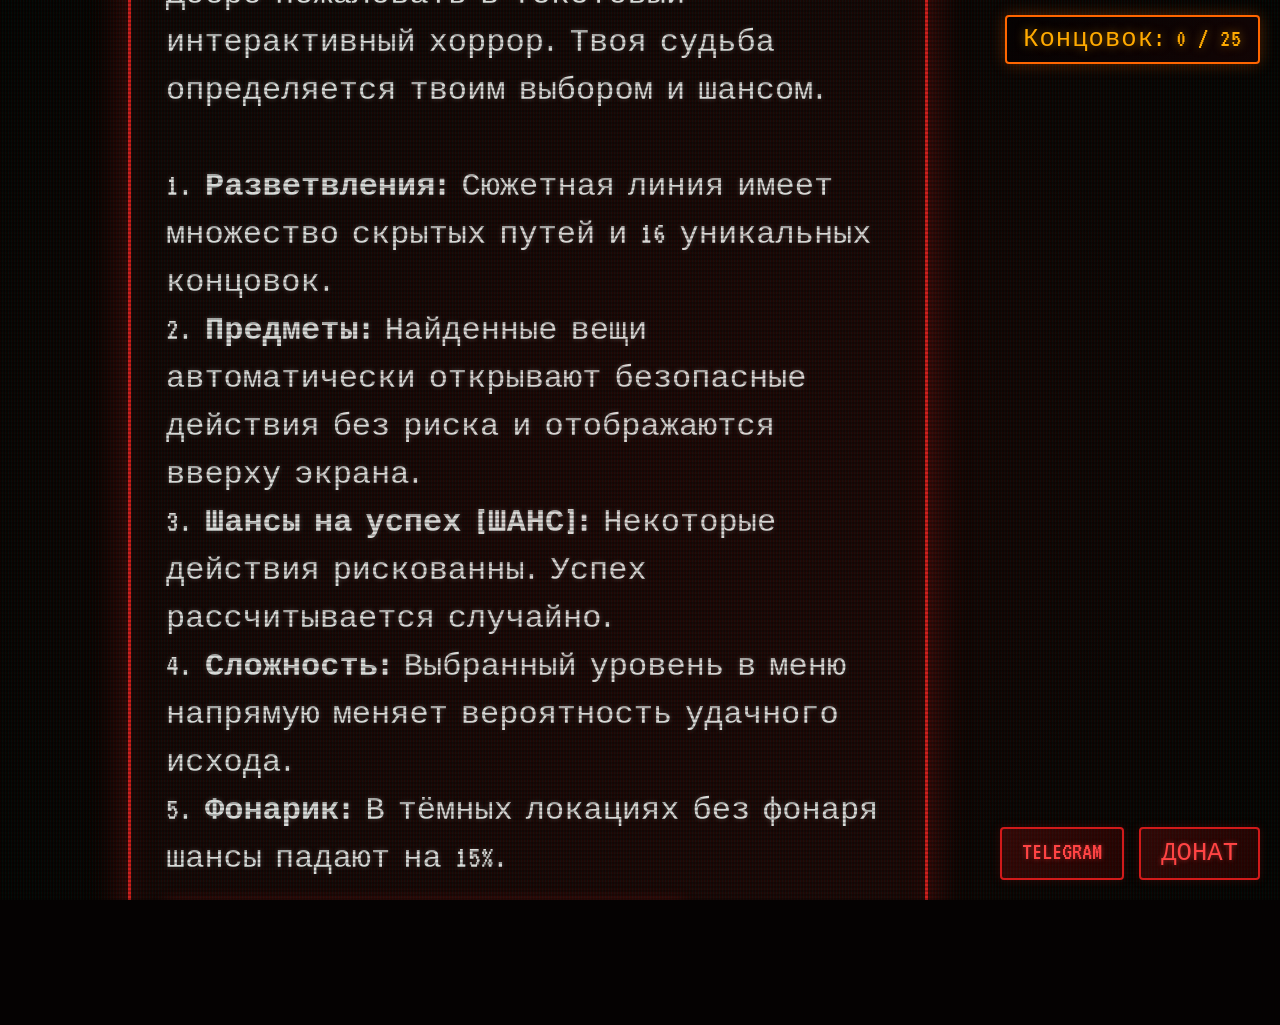
==== game.html @ 7cbb56ad "game v1.1" ====
<!DOCTYPE html>
<html lang="ru">
<head>
    <meta charset="UTF-8">
    <meta name="viewport" content="width=device-width, initial-scale=1.0">
    <title>sasavot - Текстовая Хоррор Игра</title>
    <style>
        /* Импорт пиксельного шрифта */
        @import url('https://fonts.googleapis.com/css2?family=VT323&display=swap');

        * {
            box-sizing: border-box;
            margin: 0;
            padding: 0;
            user-select: none;
            -webkit-user-select: none;
        }

        body, html {
            width: 100%;
            height: 100%;
            overflow: hidden;
            background-color: #050202;
            font-family: 'VT323', monospace;
            color: #d11a1a;
        }

        /* Эффект ЭЛТ-монитора */
        .crt::after {
            content: " ";
            display: block;
            position: absolute;
            top: 0; left: 0; bottom: 0; right: 0;
            background: linear-gradient(rgba(18, 16, 16, 0) 50%, rgba(0, 0, 0, 0.25) 50%), 
                        linear-gradient(90deg, rgba(255, 0, 0, 0.06), rgba(0, 255, 0, 0.02), rgba(0, 255, 255, 0.06));
            background-size: 100% 4px, 3px 100%;
            z-index: 999;
            pointer-events: none;
        }

        /* Улучшенный эффект свечения экрана */
        .crt::before {
            content: " ";
            display: block;
            position: absolute;
            top: 0; left: 0; bottom: 0; right: 0;
            background: radial-gradient(circle, rgba(255, 0, 0, 0.03) 0%, transparent 70%);
            z-index: 998;
            pointer-events: none;
            animation: screenGlow 3s ease-in-out infinite;
        }

        @keyframes screenGlow {
            0%, 100% { opacity: 0.3; }
            50% { opacity: 0.6; }
        }

        /* АДАПТИВНОСТЬ ДЛЯ МАЛЕНЬКИХ ЭКРАНОВ */
        @media (max-width: 768px) {
            .main-title {
                font-size: 4rem;
                letter-spacing: 3px;
            }

            .screen {
                padding-left: 5%;
                padding-right: 5%;
            }

            .guide-title {
                font-size: 2.5rem;
            }

            .guide-text {
                font-size: 1.4rem;
                line-height: 1.3;
            }

            .guide-text br {
                display: block;
                margin-bottom: 5px;
            }

            .btn {
                font-size: 2rem;
                padding: 8px 25px;
            }

            .difficulty-title {
                font-size: 1.6rem;
            }

            .diff-label {
                font-size: 1.6rem;
            }

            .warning-text {
                font-size: 1.2rem;
                padding: 15px;
            }

            .hud-item {
                font-size: 1.4rem;
            }

            .text-log {
                font-size: 1.6rem;
                line-height: 1.3;
            }

            .choice-btn {
                font-size: 1.6rem;
                padding: 10px 15px;
            }

            .chance-badge {
                font-size: 1.2rem;
                padding: 2px 8px;
            }

            .darkness-warning {
                font-size: 1.1rem;
                padding: 2px 8px;
            }

            .ending-progress {
                font-size: 1.2rem;
                top: 10px;
                right: 10px;
                padding: 5px 10px;
            }

            .timer-display {
                font-size: 1.4rem;
                top: 10px;
                left: 10px;
                padding: 6px 12px;
            }

            .ending-notification {
                padding: 20px;
                max-width: 90%;
            }

            .ending-notification .notif-title {
                font-size: 2.5rem;
            }

            .ending-notification .notif-sub {
                font-size: 1.5rem;
            }

            .ending-tag {
                font-size: 1.8rem;
            }
        }

        @media (max-width: 480px) {
            .main-title {
                font-size: 3rem;
                letter-spacing: 2px;
            }

            .screen {
                padding-left: 3%;
                padding-right: 3%;
            }

            .guide-box {
                padding: 20px;
            }

            .guide-title {
                font-size: 2rem;
            }

            .guide-text {
                font-size: 1.2rem;
            }

            .btn {
                font-size: 1.6rem;
                padding: 6px 20px;
            }

            .difficulty-container {
                gap: 8px;
            }

            .difficulty-title {
                font-size: 1.3rem;
            }

            .diff-options {
                flex-direction: column;
                gap: 10px;
            }

            .diff-label {
                font-size: 1.3rem;
            }

            .warning-text {
                font-size: 1rem;
                padding: 12px;
            }

            .game-header {
                flex-direction: column;
                align-items: flex-start;
                gap: 5px;
            }

            .hud-item {
                font-size: 1.2rem;
            }

            .text-log {
                font-size: 1.3rem;
            }

            .choice-btn {
                font-size: 1.3rem;
                padding: 8px 12px;
            }

            .chance-badge {
                font-size: 1rem;
            }

            .darkness-warning {
                font-size: 0.9rem;
            }

            .ending-progress {
                font-size: 1rem;
                top: 5px;
                right: 5px;
                padding: 4px 8px;
            }

            .timer-display {
                font-size: 1.2rem;
                top: 5px;
                left: 5px;
                padding: 5px 10px;
            }

            .ending-notification .notif-title {
                font-size: 2rem;
            }

            .ending-notification .notif-sub {
                font-size: 1.2rem;
            }

            .ending-tag {
                font-size: 1.4rem;
            }
        }

        @keyframes flicker {
            0% { opacity: 0.97; }
            50% { opacity: 1; }
            100% { opacity: 0.98; }
        }

        @keyframes fadeIn {
            from { opacity: 0; transform: translateY(10px); }
            to { opacity: 1; transform: translateY(0); }
        }

        @keyframes slideIn {
            from { opacity: 0; transform: translateX(-20px); }
            to { opacity: 1; transform: translateX(0); }
        }

        @keyframes pulse {
            0%, 100% { transform: scale(1); }
            50% { transform: scale(1.02); }
        }

        .screen {
            width: 100%;
            height: 100%;
            display: flex;
            flex-direction: column;
            justify-content: center;
            align-items: flex-start;
            padding-left: 10%;
            padding-right: 10%;
            background: radial-gradient(circle, #1a0505 0%, #030101 100%);
            animation: flicker 0.15s infinite;
            position: relative;
        }

        .screen.active {
            animation: fadeIn 0.5s ease-in;
        }

        /* Глитч-название */
        .title-container {
            margin-bottom: 20px;
            position: relative;
        }

        .main-title {
            font-size: 8rem;
            text-transform: uppercase;
            letter-spacing: 5px;
            color: #ff0000;
            text-shadow: 
                0px 0px 10px rgba(255, 0, 0, 0.9),
                0px 0px 20px rgba(255, 0, 0, 0.5),
                -3px -3px 0px rgba(0, 255, 255, 0.5),
                3px 3px 0px rgba(255, 0, 255, 0.5);
            animation: shake 1s infinite alternate, titleGlow 2s ease-in-out infinite;
        }

        @keyframes shake {
            0% { transform: translate(0, 0); }
            20% { transform: translate(-2px, 2px); }
            40% { transform: translate(-2px, -2px); }
            60% { transform: translate(2px, 2px); }
            80% { transform: translate(2px, -2px); }
            100% { transform: translate(0, 0); }
        }

        @keyframes titleGlow {
            0%, 100% { 
                text-shadow: 
                    0px 0px 10px rgba(255, 0, 0, 0.9),
                    0px 0px 20px rgba(255, 0, 0, 0.5),
                    -3px -3px 0px rgba(0, 255, 255, 0.5),
                    3px 3px 0px rgba(255, 0, 255, 0.5);
            }
            50% { 
                text-shadow: 
                    0px 0px 15px rgba(255, 0, 0, 1),
                    0px 0px 30px rgba(255, 0, 0, 0.7),
                    -3px -3px 0px rgba(0, 255, 255, 0.7),
                    3px 3px 0px rgba(255, 0, 255, 0.7);
            }
        }

        /* Прогресс концовок */
        .ending-progress {
            position: fixed;
            top: 15px;
            right: 20px;
            font-size: 1.6rem;
            color: #ffaa00;
            text-shadow: 0 0 10px rgba(255, 170, 0, 0.5);
            z-index: 1000;
            pointer-events: none;
            background: linear-gradient(135deg, rgba(5, 2, 2, 0.9) 0%, rgba(20, 5, 5, 0.9) 100%);
            padding: 8px 16px;
            border: 2px solid #ff6600;
            border-radius: 4px;
            letter-spacing: 1px;
            box-shadow: 0 0 15px rgba(255, 102, 0, 0.3);
            animation: pulse 2s ease-in-out infinite;
        }

        /* Уведомление о новой концовке */
        .ending-notification {
            position: fixed;
            top: 50%;
            left: 50%;
            transform: translate(-50%, -50%);
            background: linear-gradient(135deg, #0d0404 0%, #1a0505 100%);
            border: 4px solid #00ff66;
            padding: 40px;
            text-align: center;
            box-shadow: 
                0 0 60px rgba(0, 255, 102, 0.4),
                inset 0 0 30px rgba(0, 255, 102, 0.1);
            z-index: 1100;
            animation: pulseGlow 1.5s infinite alternate, notificationAppear 0.5s ease-out;
            pointer-events: none;
            border-radius: 8px;
        }

        .ending-notification .notif-title {
            font-size: 3.5rem;
            color: #00ff66;
            margin-bottom: 10px;
            text-shadow: 
                0 0 15px rgba(0, 255, 102, 0.8),
                0 0 30px rgba(0, 255, 102, 0.4);
            animation: textPulse 1s ease-in-out infinite;
        }

        .ending-notification .notif-sub {
            font-size: 2rem;
            color: #ffffff;
            text-shadow: 0 0 10px rgba(255, 255, 255, 0.5);
        }

        @keyframes pulseGlow {
            0% { box-shadow: 0 0 40px rgba(0, 255, 102, 0.2), inset 0 0 30px rgba(0, 255, 102, 0.1); }
            100% { box-shadow: 0 0 80px rgba(0, 255, 102, 0.6), inset 0 0 30px rgba(0, 255, 102, 0.2); }
        }

        @keyframes notificationAppear {
            from { 
                opacity: 0; 
                transform: translate(-50%, -50%) scale(0.8);
            }
            to { 
                opacity: 1; 
                transform: translate(-50%, -50%) scale(1);
            }
        }

        @keyframes textPulse {
            0%, 100% { 
                text-shadow: 
                    0 0 15px rgba(0, 255, 102, 0.8),
                    0 0 30px rgba(0, 255, 102, 0.4);
            }
            50% { 
                text-shadow: 
                    0 0 20px rgba(0, 255, 102, 1),
                    0 0 40px rgba(0, 255, 102, 0.6);
            }
        }

        /* Выбор сложности */
        .difficulty-container {
            margin-bottom: 30px;
            display: flex;
            flex-direction: column;
            gap: 10px;
            animation: fadeIn 0.8s ease-out;
        }

        .difficulty-title {
            font-size: 2.2rem;
            color: #ffaa00;
            text-transform: uppercase;
            letter-spacing: 2px;
            text-shadow: 0 0 10px rgba(255, 170, 0, 0.5);
        }

        .diff-options {
            display: flex;
            gap: 20px;
        }

        .diff-label {
            font-size: 2.4rem;
            cursor: pointer;
            display: flex;
            align-items: center;
            gap: 10px;
            transition: all 0.3s ease;
            color: #cccccc;
        }

        .diff-label input {
            display: none;
        }

        .custom-radio {
            width: 20px;
            height: 20px;
            border: 3px solid #d11a1a;
            display: inline-block;
            position: relative;
            transition: all 0.3s ease;
            box-shadow: 0 0 5px rgba(209, 26, 26, 0.3);
        }

        .diff-label input:checked + .custom-radio::after {
            content: '';
            position: absolute;
            top: 3px;
            left: 3px;
            width: 8px;
            height: 8px;
            background: #ff0000;
            box-shadow: 
                0 0 8px #ff0000,
                0 0 15px #ff0000;
            animation: radioPulse 1.5s ease-in-out infinite;
        }

        @keyframes radioPulse {
            0%, 100% { 
                box-shadow: 
                    0 0 8px #ff0000,
                    0 0 15px #ff0000;
            }
            50% { 
                box-shadow: 
                    0 0 12px #ff0000,
                    0 0 25px #ff0000;
            }
        }

        .diff-label:hover {
            color: #ff0000;
            transform: translateX(5px);
            text-shadow: 0 0 10px rgba(255, 0, 0, 0.5);
        }

        /* Предупреждение */
        .warning-text {
            font-size: 1.6rem;
            color: #ffaa00;
            text-align: center;
            max-width: 800px;
            line-height: 1.5;
            margin-bottom: 30px;
            padding: 20px;
            border: 2px solid #ff6600;
            background: linear-gradient(135deg, rgba(255, 102, 0, 0.1) 0%, rgba(255, 50, 0, 0.1) 100%);
            text-shadow: 0 0 8px rgba(255, 170, 0, 0.6);
            box-shadow: 0 0 20px rgba(255, 102, 0, 0.2);
            border-radius: 4px;
            animation: fadeIn 1s ease-out;
        }

        /* Кнопки */
        .btn {
            background: linear-gradient(135deg, rgba(209, 26, 26, 0.1) 0%, rgba(139, 0, 0, 0.1) 100%);
            border: 3px solid #d11a1a;
            color: #ff3333;
            font-family: 'VT323', monospace;
            font-size: 3rem;
            padding: 12px 45px;
            cursor: pointer;
            text-align: left;
            position: relative;
            outline: none;
            box-shadow: 
                0 0 15px rgba(209, 26, 26, 0.3),
                inset 0 0 15px rgba(209, 26, 26, 0.1);
            transition: all 0.3s ease;
            border-radius: 4px;
            text-shadow: 0 0 5px rgba(255, 51, 51, 0.5);
        }

        .btn::before {
            content: '> ';
            opacity: 0;
            transition: all 0.3s ease;
            color: #ff0000;
            text-shadow: 0 0 10px #ff0000;
        }

        .btn:hover {
            background: linear-gradient(135deg, rgba(209, 26, 26, 0.3) 0%, rgba(139, 0, 0, 0.3) 100%);
            color: #ff0000;
            box-shadow: 
                0 0 30px rgba(209, 26, 26, 0.8),
                inset 0 0 20px rgba(209, 26, 26, 0.2);
            transform: translateX(10px);
            border-color: #ff0000;
        }

        .btn:hover::before {
            opacity: 1;
        }

        .btn:active {
            transform: translateX(10px) scale(0.98);
            box-shadow: 
                0 0 40px rgba(209, 26, 26, 1),
                inset 0 0 30px rgba(209, 26, 26, 0.3);
        }

        /* Настройка Гайда при старте */
        .guide-box {
            border: 3px solid #d11a1a;
            background: linear-gradient(135deg, #0d0404 0%, #1a0505 100%);
            padding: 35px;
            box-shadow: 
                0 0 40px rgba(209, 26, 26, 0.4),
                inset 0 0 30px rgba(209, 26, 26, 0.1);
            max-width: 800px;
            margin-bottom: 25px;
            border-radius: 6px;
            animation: fadeIn 0.8s ease-out;
        }

        .guide-title {
            font-size: 3.5rem;
            color: #ff0000;
            margin-bottom: 15px;
            text-shadow: 
                0 0 10px rgba(255, 0, 0, 0.8),
                0 0 20px rgba(255, 0, 0, 0.4);
            animation: titleGlow 2s ease-in-out infinite;
        }

        .guide-text {
            font-size: 2rem;
            line-height: 1.5;
            color: #dddddd;
            margin-bottom: 20px;
            text-shadow: 0 0 5px rgba(200, 200, 200, 0.3);
        }

        /* Геймплей */
        #gameplay-container {
            width: 100%;
            height: 100%;
            display: flex;
            flex-direction: column;
            justify-content: space-between;
            padding: 40px 0;
            animation: fadeIn 0.5s ease-out;
        }

        .game-header {
            display: flex;
            justify-content: space-between;
            align-items: center;
            border-bottom: 2px solid #ff6600;
            padding-bottom: 12px;
            margin-bottom: 20px;
            flex-wrap: wrap;
            gap: 10px;
            box-shadow: 0 2px 15px rgba(255, 102, 0, 0.3);
        }

        .hud-item {
            font-size: 2rem;
            text-transform: uppercase;
            color: #ffaa00;
            text-shadow: 0 0 8px rgba(255, 170, 0, 0.5);
            letter-spacing: 1px;
        }

        #hud-inventory {
            color: #00ff66;
            text-shadow: 0 0 10px rgba(0, 255, 102, 0.6);
        }

        .text-log {
            flex-grow: 1;
            overflow-y: auto;
            margin-bottom: 20px;
            font-size: 2.2rem;
            line-height: 1.5;
            color: #ff4444;
            text-shadow: 0 0 5px rgba(255, 68, 68, 0.4);
            padding: 10px;
            background: rgba(10, 0, 0, 0.3);
            border-left: 3px solid #ff0000;
            border-radius: 4px;
        }

        .choices-container {
            display: flex;
            flex-direction: column;
            gap: 15px;
        }

        .choice-btn {
            background: linear-gradient(135deg, rgba(13, 4, 4, 0.9) 0%, rgba(30, 5, 5, 0.9) 100%);
            border: 2px solid #801010;
            color: #ff4444;
            font-family: 'VT323', monospace;
            font-size: 2.2rem;
            padding: 15px 25px;
            cursor: pointer;
            text-align: left;
            transition: all 0.3s ease;
            border-radius: 4px;
            text-shadow: 0 0 5px rgba(255, 68, 68, 0.5);
            box-shadow: 0 0 10px rgba(128, 16, 16, 0.3);
            position: relative;
            overflow: hidden;
        }

        .choice-btn::before {
            content: '';
            position: absolute;
            top: 0;
            left: -100%;
            width: 100%;
            height: 100%;
            background: linear-gradient(90deg, transparent, rgba(255, 0, 0, 0.2), transparent);
            transition: left 0.5s ease;
        }

        .choice-btn:hover::before {
            left: 100%;
        }

        .choice-btn:hover {
            background: linear-gradient(135deg, rgba(209, 26, 26, 0.2) 0%, rgba(139, 0, 0, 0.2) 100%);
            color: #ff0000;
            border-color: #ff0000;
            transform: translateX(8px);
            box-shadow: 
                0 0 25px rgba(209, 26, 26, 0.6),
                inset 0 0 20px rgba(209, 26, 26, 0.1);
            text-shadow: 
                0 0 8px rgba(255, 0, 0, 0.8),
                0 0 15px rgba(255, 0, 0, 0.4);
        }

        .choice-btn:active {
            transform: translateX(8px) scale(0.98);
        }

        .chance-badge {
            float: right;
            background: linear-gradient(135deg, #300 0%, #500 100%);
            color: #ff6666;
            padding: 3px 12px;
            font-size: 1.6rem;
            border: 1px solid #ff0000;
            border-radius: 3px;
            text-shadow: 0 0 5px rgba(255, 102, 102, 0.5);
            box-shadow: 0 0 8px rgba(255, 0, 0, 0.3);
        }

        .darkness-warning {
            float: right;
            background: linear-gradient(135deg, #111 0%, #222 100%);
            color: #aa99ff;
            padding: 3px 12px;
            font-size: 1.4rem;
            border: 1px solid #8866ff;
            border-radius: 3px;
            margin-right: 5px;
            text-shadow: 0 0 5px rgba(136, 102, 255, 0.5);
            box-shadow: 0 0 8px rgba(136, 102, 255, 0.3);
        }

        /* Таймер */
        .timer-display {
            position: fixed;
            top: 15px;
            left: 20px;
            font-size: 2rem;
            color: #ff0000;
            text-shadow: 
                0 0 10px rgba(255, 0, 0, 0.9),
                0 0 20px rgba(255, 0, 0, 0.5);
            z-index: 1000;
            background: linear-gradient(135deg, rgba(5, 2, 2, 0.9) 0%, rgba(30, 0, 0, 0.9) 100%);
            padding: 10px 18px;
            border: 2px solid #ff0000;
            letter-spacing: 2px;
            animation: timerPulse 1s infinite;
            border-radius: 4px;
            box-shadow: 
                0 0 20px rgba(255, 0, 0, 0.5),
                inset 0 0 15px rgba(255, 0, 0, 0.2);
        }

        @keyframes timerPulse {
            0%, 100% { 
                opacity: 1;
                box-shadow: 
                    0 0 20px rgba(255, 0, 0, 0.5),
                    inset 0 0 15px rgba(255, 0, 0, 0.2);
            }
            50% { 
                opacity: 0.7;
                box-shadow: 
                    0 0 30px rgba(255, 0, 0, 0.8),
                    inset 0 0 20px rgba(255, 0, 0, 0.3);
            }
        }

        /* Стилизация экрана концовок */
        .ending-tag {
            color: #00ff66;
            font-size: 2.6rem;
            font-weight: bold;
            display: block;
            margin-top: 15px;
            text-shadow: 
                0 0 10px rgba(0, 255, 102, 0.8),
                0 0 20px rgba(0, 255, 102, 0.4);
            animation: endingPulse 1.5s ease-in-out infinite;
        }

        @keyframes endingPulse {
            0%, 100% { 
                text-shadow: 
                    0 0 10px rgba(0, 255, 102, 0.8),
                    0 0 20px rgba(0, 255, 102, 0.4);
            }
            50% { 
                text-shadow: 
                    0 0 15px rgba(0, 255, 102, 1),
                    0 0 30px rgba(0, 255, 102, 0.6);
            }
        }

        /* Ссылки внизу экрана */
        .footer-links {
            position: fixed;
            bottom: 20px;
            right: 20px;
            display: flex;
            gap: 15px;
            z-index: 1000;
        }

        .footer-link {
            background: linear-gradient(135deg, rgba(209, 26, 26, 0.2) 0%, rgba(139, 0, 0, 0.2) 100%);
            border: 2px solid #d11a1a;
            color: #ff4444;
            padding: 10px 20px;
            text-decoration: none;
            font-family: 'VT323', monospace;
            font-size: 1.6rem;
            border-radius: 4px;
            transition: all 0.3s ease;
            text-shadow: 0 0 5px rgba(255, 68, 68, 0.5);
            box-shadow: 0 0 10px rgba(128, 16, 16, 0.3);
        }

        .footer-link:hover {
            background: linear-gradient(135deg, rgba(209, 26, 26, 0.4) 0%, rgba(139, 0, 0, 0.4) 100%);
            color: #ff0000;
            border-color: #ff0000;
            transform: translateY(-3px);
            box-shadow: 
                0 0 20px rgba(209, 26, 26, 0.6),
                inset 0 0 15px rgba(209, 26, 26, 0.2);
            text-shadow: 
                0 0 8px rgba(255, 0, 0, 0.8),
                0 0 15px rgba(255, 0, 0, 0.4);
        }

        @media (max-width: 768px) {
            .footer-links {
                bottom: 10px;
                right: 10px;
                gap: 10px;
            }

            .footer-link {
                font-size: 1.2rem;
                padding: 8px 15px;
            }
        }

        @media (max-width: 480px) {
            .footer-links {
                flex-direction: column;
                bottom: 10px;
                right: 10px;
            }

            .footer-link {
                font-size: 1rem;
                padding: 6px 12px;
            }
        }

        /* Модальное окно списка концовок */
        .endings-modal {
            display: none;
            position: fixed;
            top: 0;
            left: 0;
            width: 100%;
            height: 100%;
            background: rgba(0, 0, 0, 0.9);
            z-index: 2000;
            overflow-y: auto;
            padding: 40px 20px;
        }

        .endings-modal.active {
            display: block;
            animation: fadeIn 0.3s ease-out;
        }

        .endings-modal-content {
            max-width: 900px;
            margin: 0 auto;
            background: linear-gradient(135deg, #0d0404 0%, #1a0505 100%);
            border: 3px solid #d11a1a;
            border-radius: 8px;
            padding: 30px;
            box-shadow: 
                0 0 60px rgba(209, 26, 26, 0.5),
                inset 0 0 30px rgba(209, 26, 26, 0.1);
        }

        .endings-modal-title {
            font-size: 3.5rem;
            color: #ff0000;
            text-align: center;
            margin-bottom: 30px;
            text-shadow: 
                0 0 10px rgba(255, 0, 0, 0.8),
                0 0 20px rgba(255, 0, 0, 0.4);
            animation: titleGlow 2s ease-in-out infinite;
        }

        .ending-item {
            background: rgba(10, 0, 0, 0.5);
            border: 2px solid #801010;
            border-radius: 6px;
            padding: 20px;
            margin-bottom: 15px;
            transition: all 0.3s ease;
        }

        .ending-item:hover {
            border-color: #ff0000;
            box-shadow: 0 0 20px rgba(209, 26, 26, 0.4);
        }

        .ending-item.unlocked {
            border-color: #00ff66;
            box-shadow: 0 0 15px rgba(0, 255, 102, 0.3);
        }

        .ending-item.locked {
            opacity: 0.7;
        }

        .ending-header {
            display: flex;
            justify-content: space-between;
            align-items: center;
            margin-bottom: 10px;
        }

        .ending-name {
            font-size: 2.2rem;
            color: #ffaa00;
            text-shadow: 0 0 8px rgba(255, 170, 0, 0.5);
            flex: 1;
        }

        .ending-status {
            font-size: 1.4rem;
            padding: 5px 12px;
            border-radius: 4px;
            font-weight: bold;
        }

        .ending-status.unlocked {
            background: #00ff66;
            color: #000;
            box-shadow: 0 0 10px rgba(0, 255, 102, 0.5);
        }

        .ending-status.locked {
            background: #500;
            color: #ff3333;
            box-shadow: 0 0 10px rgba(255, 51, 51, 0.3);
        }

        .spoiler-btn {
            background: #000;
            color: #fff;
            border: 2px solid #fff;
            padding: 8px 16px;
            font-family: 'VT323', monospace;
            font-size: 1.6rem;
            cursor: pointer;
            transition: all 0.3s ease;
            border-radius: 4px;
            text-transform: uppercase;
            letter-spacing: 1px;
        }

        .spoiler-btn:hover {
            background: #fff;
            color: #000;
            box-shadow: 0 0 15px rgba(255, 255, 255, 0.5);
        }

        .spoiler-content {
            display: none;
            margin-top: 15px;
            padding: 15px;
            background: rgba(0, 0, 0, 0.6);
            border-left: 3px solid #ff6600;
            border-radius: 4px;
            color: #cccccc;
            font-size: 1.6rem;
            line-height: 1.5;
        }

        .spoiler-content.active {
            display: block;
            animation: fadeIn 0.3s ease-out;
        }

        .close-modal-btn {
            display: block;
            margin: 30px auto 0;
            background: transparent;
            border: 3px solid #ff0000;
            color: #ff0000;
            font-family: 'VT323', monospace;
            font-size: 2.5rem;
            padding: 12px 40px;
            cursor: pointer;
            transition: all 0.3s ease;
            border-radius: 4px;
            text-shadow: 0 0 5px rgba(255, 0, 0, 0.5);
        }

        .close-modal-btn:hover {
            background: #ff0000;
            color: #000;
            box-shadow: 0 0 30px rgba(255, 0, 0, 0.8);
        }
    </style>
</head>
<body class="crt">

    <!-- ИНДИКАТОР ПРОГРЕССА КОНЦОВОК -->
    <div id="ending-progress" class="ending-progress">Концовок: 0 / 22</div>

    <!-- ТАЙМЕР -->
    <div id="timer-display" class="timer-display" style="display: none;">ВРЕМЯ: 60</div>

    <!-- ССЫЛКИ ВНИЗУ ЭКРАНА -->
    <div class="footer-links">
        <a href="https://t.me/kkkrilola" target="_blank" class="footer-link">TELEGRAM</a>
        <a href="https://www.donationalerts.com/r/mazzzke211" target="_blank" class="footer-link">ДОНАТ</a>
    </div>

    <!-- СТАДИЯ 1: ГАЙД ПРИ ВХОДЕ -->
    <div id="intro-guide" class="screen">
        <div class="guide-box">
            <h2 class="guide-title">> ИНСТРУКТАЖ ВЫЖИВАНИЯ</h2>
                <p class="guide-text">
                Добро пожаловать в текстовый интерактивный хоррор. Твоя судьба определяется твоим выбором и шансом.<br><br>
                1. <strong>Разветвления:</strong> Сюжетная линия имеет множество скрытых путей и 16 уникальных концовок.<br>
                2. <strong>Предметы:</strong> Найденные вещи автоматически открывают безопасные действия без риска и отображаются вверху экрана.<br>
                3. <strong>Шансы на успех [ШАНС]:</strong> Некоторые действия рискованны. Успех рассчитывается случайно.<br>
                4. <strong>Сложность:</strong> Выбранный уровень в меню напрямую меняет вероятность удачного исхода.<br>
                5. <strong>Фонарик:</strong> В тёмных локациях без фонаря шансы падают на 15%.<br>
            </p>
            <button class="btn" onclick="goToMainMenu()">ПОНЯТНО, ДАЛЕЕ</button>
        </div>
    </div>

    <!-- СТАДИЯ 2: ГЛАВНОЕ МЕНЮ -->
    <div id="main-menu" class="screen" style="display: none;">
        <div class="title-container">
            <h1 class="main-title">sasavot</h1>
        </div>

        <!-- Переключатель сложности -->
        <div class="difficulty-container">
            <div class="difficulty-title">Уровень сложности (Влияет на шансы):</div>
            <div class="diff-options">
                <label class="diff-label">
                    <input type="radio" name="difficulty" value="easy" checked>
                    <span class="custom-radio"></span> Легко (+40% к шансам)
                </label>
                <label class="diff-label">
                    <input type="radio" name="difficulty" value="medium">
                    <span class="custom-radio"></span> Нормально (Базовые шансы)
                </label>
                <label class="diff-label">
                    <input type="radio" name="difficulty" value="hard">
                    <span class="custom-radio"></span> Хардкор (-50% от шансов)
                </label>
            </div>
        </div>

        <div class="menu-buttons">
            <p class="warning-text">⚠ ПРЕДУПРЕЖДЕНИЕ: Игра может показатся сыроватой тк делал я один(мне 16) методом проб и ошибок надеюсь понравится!</p>
            <button class="btn" onclick="startGame()">НАЧАТЬ ИГРУ</button>
            <button class="btn" onclick="showEndingsList()" style="margin-top: 15px;">СПИСОК КОНЦОВОК</button>
        </div>
    </div>

    <!-- СТАДИЯ 3: ИГРОВОЙ ЭКРАН -->
    <div id="gameplay" class="screen" style="display: none; align-items: stretch; padding-left: 10%; padding-right: 10%;">
        <div id="gameplay-container">
            <div class="game-header">
                <span class="hud-item">> статус: выживание</span>
                <span id="hud-inventory" class="hud-item">Инвентарь: пуст</span>
                <span id="hud-diff" class="hud-item" style="color: #ffaa00;">Сложность: Норма</span>
            </div>

            <!-- Сюжетный текст -->
            <div id="text-log" class="text-log"></div>
            <div id="choices" class="choices-container"></div>
        </div>
    </div>

    <script>
        // =====================================================================
        // ГЛОБАЛЬНОЕ СОСТОЯНИЕ ИГРЫ
        // =====================================================================
        const gameState = {
            inventory: {
                wrench: false,
                tape: false,
                usb: false,
                flashlight: false,
                medkit: false,
                security_map: false
            },
            currentDifficulty: 'medium',
            unlockedEndings: [],
            audioCtx: null,
            ambientOsc: null,
            ambientGain: null,
            ambientFilter: null,
            ambientLfo: null,
            isDarkScene: false,
            isChaseScene: false,
            rememberedCode: null,
            timeLeft: 0,
            timer: null
        };

        // =====================================================================
        // ЗАГРУЗКА ПРОГРЕССА ИЗ LOCALSTORAGE
        // =====================================================================
        function loadEndingProgress() {
            try {
                const saved = localStorage.getItem('sasavot_endings');
                if (saved) {
                    const endings = JSON.parse(saved);
                    if (Array.isArray(endings)) {
                        gameState.unlockedEndings = endings;
                    }
                }
            } catch (e) {
                gameState.unlockedEndings = [];
            }
            updateEndingProgressUI();
        }

        function saveEndingProgress() {
            try {
                localStorage.setItem('sasavot_endings', JSON.stringify(gameState.unlockedEndings));
            } catch (e) { /* ignore */ }
            updateEndingProgressUI();
        }

        function getTotalEndingsCount() {
            let count = 0;
            for (const key in story) {
                if (story[key].ending) count++;
            }
            return count;
        }

        function updateEndingProgressUI() {
            const el = document.getElementById('ending-progress');
            const total = getTotalEndingsCount();
            if (el) {
                el.textContent = `Концовок: ${gameState.unlockedEndings.length} / ${total}`;
            }
        }

        function registerEnding(endingId, endingName) {
            if (!gameState.unlockedEndings.includes(endingId)) {
                gameState.unlockedEndings.push(endingId);
                saveEndingProgress();
                showEndingNotification(endingName);
                return true;
            }
            return false;
        }

        function showEndingNotification(endingName) {
            const existing = document.querySelector('.ending-notification');
            if (existing) existing.remove();

            const notif = document.createElement('div');
            notif.className = 'ending-notification';
            notif.innerHTML = `
                <div class="notif-title">✦ НОВАЯ КОНЦОВКА ✦</div>
                <div class="notif-sub">«${endingName}»</div>
            `;
            document.body.appendChild(notif);

            setTimeout(() => {
                if (notif.parentNode) notif.remove();
            }, 4000);
        }

        // =====================================================================
        // АУДИО СИСТЕМА
        // =====================================================================
        function initAudio() {
            if (gameState.audioCtx) return;
            const ctx = new (window.AudioContext || window.webkitAudioContext)();
            gameState.audioCtx = ctx;

            const osc = ctx.createOscillator();
            const gain = ctx.createGain();
            const filter = ctx.createBiquadFilter();
            const lfo = ctx.createOscillator();
            const lfoGain = ctx.createGain();

            osc.type = 'sawtooth';
            osc.frequency.setValueAtTime(45, ctx.currentTime);

            filter.type = 'lowpass';
            filter.frequency.setValueAtTime(110, ctx.currentTime);
            filter.Q.setValueAtTime(5, ctx.currentTime);

            gain.gain.setValueAtTime(0.06, ctx.currentTime);

            lfo.type = 'sine';
            lfo.frequency.setValueAtTime(0.3, ctx.currentTime);
            lfoGain.gain.setValueAtTime(0.02, ctx.currentTime);

            lfo.connect(lfoGain);
            lfoGain.connect(gain.gain);
            lfo.start();

            osc.connect(filter);
            filter.connect(gain);
            gain.connect(ctx.destination);
            osc.start();

            gameState.ambientOsc = osc;
            gameState.ambientGain = gain;
            gameState.ambientFilter = filter;
            gameState.ambientLfo = lfo;

            // Фоновый шум — шипение
            const bufferSize = ctx.sampleRate * 2;
            const buffer = ctx.createBuffer(1, bufferSize, ctx.sampleRate);
            const data = buffer.getChannelData(0);
            for (let i = 0; i < bufferSize; i++) {
                data[i] = (Math.random() * 2 - 1) * 0.015;
            }
            const noise = ctx.createBufferSource();
            noise.buffer = buffer;
            noise.loop = true;
            const noiseGain = ctx.createGain();
            noiseGain.gain.setValueAtTime(0.02, ctx.currentTime);
            const noiseFilter = ctx.createBiquadFilter();
            noiseFilter.type = 'lowpass';
            noiseFilter.frequency.setValueAtTime(800, ctx.currentTime);
            noise.connect(noiseFilter);
            noiseFilter.connect(noiseGain);
            noiseGain.connect(ctx.destination);
            noise.start();

            setInterval(() => {
                if (gameState.ambientGain) {
                    const dynamicGain = 0.04 + Math.random() * 0.04;
                    gameState.ambientGain.gain.setTargetAtTime(dynamicGain, ctx.currentTime, 0.3);
                }
            }, 700);
        }

        function setChaseIntensity(intensity) {
            // intensity: 0.0 (normal) to 1.0 (max panic)
            if (!gameState.audioCtx || !gameState.ambientOsc) return;
            const ctx = gameState.audioCtx;
            const now = ctx.currentTime;
            const baseFreq = 45;
            const maxFreq = 90;
            const oscFreq = baseFreq + (maxFreq - baseFreq) * intensity;
            gameState.ambientOsc.frequency.setTargetAtTime(oscFreq, now, 0.2);
            if (gameState.ambientFilter) {
                const baseFilter = 110;
                const maxFilter = 220;
                const filterFreq = baseFilter + (maxFilter - baseFilter) * intensity;
                gameState.ambientFilter.frequency.setTargetAtTime(filterFreq, now, 0.2);
            }
            if (gameState.ambientLfo) {
                const lfoRate = 0.3 + intensity * 1.2;
                gameState.ambientLfo.frequency.setTargetAtTime(lfoRate, now, 0.2);
            }
            if (gameState.ambientGain) {
                const baseGain = 0.06;
                const maxGain = 0.25;
                const gainVal = baseGain + (maxGain - baseGain) * intensity;
                gameState.ambientGain.gain.setTargetAtTime(gainVal, now, 0.2);
            }
        }

        function playSoundEffect(freq, type, duration) {
            if (!gameState.audioCtx) return;
            const ctx = gameState.audioCtx;
            const osc = ctx.createOscillator();
            const gain = ctx.createGain();
            osc.type = type;
            osc.frequency.setValueAtTime(freq, ctx.currentTime);
            gain.gain.setValueAtTime(0.1, ctx.currentTime);
            gain.gain.exponentialRampToValueAtTime(0.01, ctx.currentTime + duration);
            osc.connect(gain);
            gain.connect(ctx.destination);
            osc.start();
            osc.stop(ctx.currentTime + duration);
        }

        function playClick() { playSoundEffect(140, 'sine', 0.1); }
        function playSuccess() { playSoundEffect(300, 'triangle', 0.3); }
        function playFailure() { playSoundEffect(90, 'sawtooth', 0.5); }
        function playHeartbeat() { playSoundEffect(60, 'sine', 0.15); }

        // =====================================================================
        // ПОЛНЫЙ СБРОС СОСТОЯНИЯ ИГРЫ
        // =====================================================================
        function resetGameState() {
            gameState.inventory.wrench = false;
            gameState.inventory.tape = false;
            gameState.inventory.usb = false;
            gameState.inventory.flashlight = false;
            gameState.inventory.medkit = false;
            gameState.inventory.security_map = false;
            gameState.isDarkScene = false;
            gameState.isChaseScene = false;
            gameState.rememberedCode = null;
            gameState.timeLeft = 0;
            setChaseIntensity(0);
            updateHUD();
            
            // Force clear HUD display
            const hudInv = document.getElementById('hud-inventory');
            if (hudInv) {
                hudInv.innerText = "ИНВЕНТАРЬ: ПУСТ";
                hudInv.style.color = "#ffaa00";
            }
        }

        function goToMainMenu() {
            playClick();
            document.getElementById('intro-guide').style.display = 'none';
            document.getElementById('main-menu').style.display = 'flex';
        }

        // =====================================================================
        // РАСЧЁТ ШАНСОВ
        // =====================================================================
        function calculateChance(baseChance, sceneKey) {
            let finalChance = baseChance;
            
            // Сложность
            if (gameState.currentDifficulty === 'easy') {
                finalChance = Math.round(baseChance * 1.3);
            } else if (gameState.currentDifficulty === 'hard') {
                finalChance = Math.round(baseChance * 0.7);
            }
            
            // Бонусы и штрафы
            if (gameState.inventory.security_map) {
                finalChance += 15;
            }
            
            // Темнота без фонарика: -15% к шансам
            if (gameState.isDarkScene && !gameState.inventory.flashlight) {
                finalChance -= 15;
            }
            
            // Ограничения
            return Math.max(10, Math.min(90, finalChance));
        }

        // =====================================================================
        // HUD
        // =====================================================================
        function updateHUD() {
            const inv = gameState.inventory;
            let items = [];
            if (inv.wrench) items.push("КЛЮЧ");
            if (inv.tape) items.push("КАССЕТА");
            if (inv.usb) items.push("USB-ФЛЕШКА");
            if (inv.flashlight) items.push("ФОНАРИК");
            if (inv.medkit) items.push("АПТЕЧКА");
            if (inv.security_map) items.push("КАРТА КАМЕР (+15%)");

            const hudInv = document.getElementById('hud-inventory');
            if (items.length > 0) {
                hudInv.innerText = "ИНВЕНТАРЬ: " + items.join(", ");
                hudInv.style.color = "#00ff66";
            } else {
                hudInv.innerText = "ИНВЕНТАРЬ: ПУСТ";
                hudInv.style.color = "#ffaa00";
            }
        }

        // =====================================================================
        // ЗАПУСК ИГРЫ
        // =====================================================================
        function startGame() {
            resetGameState();

            const checkedRadio = document.querySelector('input[name="difficulty"]:checked');
            gameState.currentDifficulty = checkedRadio ? checkedRadio.value : 'medium';

            const hudDiff = document.getElementById('hud-diff');
            if (gameState.currentDifficulty === 'easy') {
                hudDiff.innerText = "Сложность: Легко";
                hudDiff.style.color = "#00ff66";
            } else if (gameState.currentDifficulty === 'hard') {
                hudDiff.innerText = "Сложность: Хардкор";
                hudDiff.style.color = "#ff0000";
            } else {
                hudDiff.innerText = "Сложность: Норма";
                hudDiff.style.color = "#ffaa00";
            }

            playClick();
            initAudio();
            document.getElementById('main-menu').style.display = 'none';
            document.getElementById('gameplay').style.display = 'flex';
            loadScene('start');
        }

        // =====================================================================
        // СЮЖЕТНОЕ ДЕРЕВО
        // =====================================================================
        const story = {
            // ========== НАЧАЛО ==========
            start: {
                text: "SASAVOT СЛЕДИТ ЗА ТОБОЙ. Вы просыпаетесь в полуразрушенной комнате управления. Мониторы вокруг пищат, выводя критические ошибки. Из вентиляции сверху доносится тяжелый скрежет когтей. Железная дверь заблокирована электронным замком, а на терминале горит таймер: 60 секунд до полной блокировки системы вентиляции. На стене вы замечаете выцарапанный код: '0001'.",
                isDark: true,
                timer: 60,
                onEnter: () => {
                    gameState.rememberedCode = '0001';
                },
                choices: [
                    { text: "Попробовать взломать терминал вручную", next: "hack_terminal" },
                    { text: "Быстро обыскать металлические шкафчики", next: "search_lockers" },
                    { 
                        text: "Попытаться выбить старую дверь плечом", 
                        isChance: true, 
                        baseChance: 60,
                        onSuccess: "door_success", 
                        onFailure: "door_fail" 
                    }
                ]
            },

            // ========== ВЗЛОМ ТЕРМИНАЛА ==========
            hack_terminal: {
                text: "Ваши пальцы судорожно бегают по клавиатуре. Терминал запрашивает секретный обходной протокол 'X-21'. На экране хаотично бегут строки логов. Сверху сыпется ржавая пыль — существо очень близко. На мониторе мелькает код доступа: '5555'.",
                isDark: true,
                timer: 45,
                onEnter: () => {
                    gameState.rememberedCode = '5555';
                },
                choices: [
                    { 
                        text: "Запустить эксплойт методом подбора", 
                        isChance: true, 
                        baseChance: 50, 
                        onSuccess: "hack_success", 
                        onFailure: "hack_fail" 
                    },
                    { text: "Искать записанный пароль под клавиатурой", next: "find_password" },
                    { text: "Оставить терминал и побежать к вентиляционному люку", next: "vent_route" }
                ]
            },

            // ========== ПОИСК В ШКАФЧИКАХ ==========
            search_lockers: {
                text: "Вы открываете ржавые шкафчики. Внутри лежит куча хлама, но вам удается найти: массивный разводной ключ, старую видеокассету 'ПЕРВЫЙ СТРИМ SASAVOT', рабочий пиксельный Фонарик и армейскую Аптечку! На дне одного из шкафчиков вы замечаете выцарапанный код: '4321'. На внутренней стороне дверцы шкафчика вы видите еще один код, выцарапанный ножом: '1111'. Из глубины вентиляционной шахты раздается глухой рык.",
                onEnter: () => {
                    gameState.inventory.wrench = true;
                    gameState.inventory.tape = true;
                    gameState.inventory.flashlight = true;
                    gameState.inventory.medkit = true;
                    gameState.rememberedCode = '4321';
                    updateHUD();
                },
                choices: [
                    { text: "Попытаться сломать замок двери разводным ключом", next: "door_with_tool" },
                    { text: "Спрятаться внутри шкафчика и затаить дыхание", next: "hide_in_locker" },
                    { text: "Разбить вентиляционную решетку ключом и залезть внутрь", next: "vent_route" }
                ]
            },

            // ========== ВЫБИТЬ ДВЕРЬ (УСПЕХ) ==========
            door_success: {
                text: "С диким скрежетом старые петли вылетают. Вы падаете в темный разветвленный коридор. Сзади раздается оглушительный рев SASAVOT — он выбрался из вентиляции и обнаружил ваше отсутствие. На стене вы видите выцарапанный код: '1234'.",
                isDark: true,
                isChase: true,
                onEnter: () => { 
                    gameState.isChaseScene = true; 
                    setChaseIntensity(0.4);
                    gameState.rememberedCode = '1234';
                },
                choices: [
                    { text: "Включить фонарик и осмотреть стены коридора", requiresItem: "flashlight", next: "corridor_inspected" },
                    { 
                        text: "Попробовать взломать дверь в Кабинет охраны", 
                        isChance: true, 
                        baseChance: 35, 
                        onSuccess: "security_room_inside", 
                        onFailure: "security_fail" 
                    },
                    { text: "Бежать направо в сторону Склада", next: "warehouse_path" },
                    { text: "Бежать налево к Генераторной", next: "generator_path" }
                ]
            },

            // ========== ПРОВАЛ ВЗЛОМА КАБИНЕТА ==========
            security_fail: {
                text: "Дверь Кабинета охраны намертво заклинило, а шум от вашей попытки привлек внимание монстра! Тяжелые шаги раздаются за спиной.",
                isDark: true,
                isChase: true,
                onEnter: () => { gameState.isChaseScene = true; setChaseIntensity(0.6); },
                choices: [
                    { text: "Срочно бежать на Склад", next: "warehouse_path" },
                    { text: "Бежать в сторону Генераторной", next: "generator_path" }
                ]
            },

            // ========== КОРИДОР С ФОНАРИКОМ ==========
            corridor_inspected: {
                text: "Луч фонарика выхватывает из темноты три прохода: стальные двери склада, ведущую в генераторную лестницу, открытый люк в Канализацию и проход в Химическую Лабораторию. Также прямо перед вами дверь Кабинета охраны. На стене вы замечаете выцарапанный код: '3141'.",
                isDark: true,
                onEnter: () => {
                    gameState.rememberedCode = '3141';
                },
                choices: [
                    { text: "Открыть дверь Кабинета охраны ключом", requiresItem: "wrench", next: "security_room_inside" },
                    { text: "Спуститься в затопленную Канализацию", next: "sewer_path" },
                    { text: "Войти в Химическую Лабораторию", next: "lab_path" },
                    { text: "Бежать на Склад", next: "warehouse_path" },
                    { text: "Идти в Генераторную", next: "generator_path" },
                    { text: "Оглянуться — за вами кто-то наблюдает из темноты", next: "shadows_watching" }
                ]
            },

            // ========== НОВАЯ СЦЕНА: ТЕНИ ==========
            shadows_watching: {
                text: "В глубине коридора, там, куда не достает луч фонаря, вы замечаете чей-то высокий силуэт. Он стоит неподвижно, словно статуя. Но это не sasavot — фигура слишком человеческая. Она медленно поднимает руку и указывает пальцем в сторону Генераторной, после чего исчезает во тьме. На полу вы замечаете выцарапанный код: '1212'.",
                isDark: true,
                onEnter: () => {
                    gameState.rememberedCode = '1212';
                },
                choices: [
                    { text: "Пойти туда, куда указала тень — в Генераторную", next: "generator_path" },
                    { text: "Проигнорировать видение и идти на Склад", next: "warehouse_path" }
                ]
            },

            // ========== КАБИНЕТ ОХРАНЫ ==========
            security_room_inside: {
                text: "Вы оказываетесь внутри поста охраны. На экранах мигают камеры видеонаблюдения со всего комплекса. Вы видите перемещения SASAVOT! Вы забираете со стола интерактивную КАРТУ КАМЕР, которая поможет вам обходить монстра (Шансы на все действия увеличены на +15%). На столе также лежит Флешка с данными. В ящике стола вы находите записку с кодом от сейфа: '7777'. На мониторе охраны отображается код доступа в серверную: '4869'. На двери шкафа висит замок с кодом. На стене висит табличка с кодом от склада: '5555'. На задней двери кабинета вы замечаете выцарапанный код: '2222'.",
                onEnter: () => {
                    gameState.inventory.security_map = true;
                    gameState.inventory.usb = true;
                    gameState.rememberedCode = '7777';
                    updateHUD();
                },
                choices: [
                    { text: "Изучить записи камер, чтобы узнать слабости монстра", next: "camera_study" },
                    { text: "Покинуть кабинет охраны и пойти на Склад", next: "warehouse_path" },
                    { text: "Использовать вентиляционную шахту в кабинете", next: "vent_route" },
                    { text: "Открыть сейф в углу комнаты", requiresCode: true, correctCode: "7777", onSuccess: "safe_open", onFailure: "safe_wrong" },
                    { text: "Открыть шкаф с припасами", requiresCode: true, correctCode: "3141", onSuccess: "security_supply_room", onFailure: "security_wrong_code" }
                ]
            },

            // ========== НОВАЯ СЦЕНА: КОМНАТА ПРИПАСОВ ==========
            security_supply_room: {
                text: "Шкаф открывается, и вы находите целый арсенал! Дополнительная аптечка, сигнальная ракета и записка: 'Код от склада — 5555'. На стене висит табличка с кодом от вентиляции: '2468'. Также здесь лежит записка с кодом от лаборатории: '1357'. На дне ящика вы находите записку с кодом от генераторной: '4869'. Это может спасти вам жизнь!",
                onEnter: () => {
                    gameState.inventory.medkit = true;
                    gameState.rememberedCode = '5555';
                    updateHUD();
                },
                choices: [
                    { text: "Взять припасы и покинуть кабинет", next: "security_room_from_warehouse" }
                ]
            },

            // ========== НОВАЯ СЦЕНА: НЕВЕРНЫЙ КОД В КАБИНЕТЕ ==========
            security_wrong_code: {
                text: "Замок издает громкий щелчок. Неверный код! Сигнал привлек внимание SASAVOT. Тяжелые шаги раздаются прямо за дверью кабинета.",
                isDark: true,
                isChase: true,
                onEnter: () => { gameState.isChaseScene = true; setChaseIntensity(0.8); },
                choices: [
                    { text: "Срочно бежать в вентиляцию", next: "vent_route" },
                    { text: "Прятаться под столом", next: "hide_under_desk" }
                ]
            },

            // ========== НОВАЯ СЦЕНА: СЕЙФ ОТКРЫТ ==========
            safe_open: {
                text: "Сейф с тихим щелчком открывается. Внутри лежит мощный Сигнальный пистолет с запасом светошумовых гранат и записка: 'Код от серверной — 1337'. На дне сейфа вы находите еще одну записку: 'Код от склада — 9999'. Также здесь лежит старая карта с кодом от вентиляции: '2468'. На обратной стороне карты вы видите код: '1122'. Это ваше тайное оружие против монстра!",
                onEnter: () => {
                    gameState.inventory.flashlight = true;
                    gameState.rememberedCode = '1337';
                },
                choices: [
                    { text: "Взять сигнальный пистолет и покинуть кабинет", next: "security_room_from_warehouse" }
                ]
            },

            // ========== НОВАЯ СЦЕНА: НЕВЕРНЫЙ КОД СЕЙФА ==========
            safe_wrong: {
                text: "Сейф издает предупреждающий сигнал. Код неверный! Сигнал привлек внимание SASAVOT. Тяжелые шаги раздаются прямо за дверью кабинета.",
                isDark: true,
                isChase: true,
                onEnter: () => { gameState.isChaseScene = true; setChaseIntensity(0.8); },
                choices: [
                    { text: "Срочно бежать в вентиляцию", next: "vent_route" },
                    { text: "Прятаться под столом", next: "hide_under_desk" }
                ]
            },

            // ========== НОВАЯ СЦЕНА: ИЗУЧЕНИЕ КАМЕР ==========
            camera_study: {
                text: "Вы прокручиваете записи. На одной из них зафиксировано, как SASAVOT реагирует на высокочастотный звук — монстр закрывает голову когтями и отступает. Если найти динамики на Складе, можно воспроизвести отпугивающий сигнал. Другая запись показывает запертую дверь Архива, на которой виден код — 9999. Третья запись показывает код от лаборатории: '1357'. Четвертая запись показывает код от генераторной: '4869'. Пятая запись показывает код от лифта: '1337'.",
                onEnter: () => {
                    gameState.rememberedCode = '9999';
                },
                choices: [
                    { text: "Идти на Склад искать динамики", next: "warehouse_path" },
                    { text: "Пройти в Архив через вентиляцию", next: "vent_route" },
                    { text: "Направиться в Генераторную", next: "generator_path" }
                ]
            },

            // ========== ВЫБИТЬ ДВЕРЬ (ПРОВАЛ) ==========
            door_fail: {
                text: "Вы со всей силы бьете плечом в стальную раму. Удар отдается жуткой болью в ключице. Дверь даже не пошатнулась, но глухой удар привлек существо сверху. Черная длинная рука протискивается сквозь вентиляционную решетку...",
                isDark: true,
                isChase: true,
                timer: 30,
                onEnter: () => { gameState.isChaseScene = true; setChaseIntensity(0.7); },
                choices: [
                    { 
                        text: "Ослепить тварь ярким лучом фонарика", 
                        requiresItem: "flashlight", 
                        next: "flashlight_blind_win" 
                    },
                    { 
                        text: "Ударить по руке разводным ключом", 
                        requiresItem: "wrench", 
                        next: "fight_wrench_win" 
                    },
                    { text: "Схватить тяжелую железную ножку стула для защиты", next: "fight_chair" },
                    { text: "В панике залезть под стол", next: "hide_under_desk" }
                ]
            },

            // ========== ФОНАРИК ОСЛЕПЛЯЕТ ==========
            flashlight_blind_win: {
                text: "Вы направляете луч фонаря прямо на руку твари. Из глубины вентиляции раздается оглушительный скрежещущий визг, существо отдергивает когти обратно. Воспользовавшись моментом, вы выбиваете плечом аварийный замок и вылетаете в коридор!",
                choices: [
                    { text: "Бежать по коридору", next: "door_success" }
                ]
            },

            // ========== КЛЮЧОМ ПО РУКЕ ==========
            fight_wrench_win: {
                text: "Вы со всей силы бьете разводным ключом по склизким когтям. Раздается металлический лязг и нечеловеческий визг! Тварь резко отдергивает руку назад. Этот секундный хаос дает вам шанс вышибить хлипкое стекло в двери и вылезти наружу!",
                choices: [
                    { text: "Вылезти через разбитое стекло в двери", next: "door_success" }
                ]
            },

            // ========== БОРЬБА СО СТУЛОМ ==========
            fight_chair: {
                text: "Вы хватаете ножку стула и замахиваетесь. Существо спрыгивает на пол. Его силуэт постоянно искажается, словно битый пиксель. Оно делает резкий выпад!",
                isDark: true,
                isChase: true,
                onEnter: () => { gameState.isChaseScene = true; setChaseIntensity(0.8); },
                choices: [
                    { 
                        text: "Отразить удар железной ножкой", 
                        isChance: true, 
                        baseChance: 50, 
                        onSuccess: "fight_win", 
                        onFailure: "fight_death" 
                    }
                ]
            },

            fight_win: {
                text: "Вы с силой бьете монстра по голове. Раздается жуткий визг, существо на секунду отступает, забиваясь в угол. Это ваш единственный шанс выбежать в приоткрывшийся вентиляционный лаз!",
                isDark: true,
                isChase: true,
                onEnter: () => { setChaseIntensity(0.5); },
                choices: [
                    { text: "Нырнуть в вентиляционный проход", next: "vent_route" }
                ]
            },

            fight_death: {
                text: "Существо оказывается невероятно быстрым. Оно легко уворачивается от вашего удара и валит вас на бетонный пол.",
                isDark: true,
                isChase: true,
                onEnter: () => { gameState.isChaseScene = true; setChaseIntensity(0.9); },
                choices: [
                    { 
                        text: "Использовать аптечку, чтобы залечить раны на ходу и вырваться", 
                        requiresItem: "medkit", 
                        next: "medkit_escape" 
                    },
                    { text: "Тьма поглощает вас...", next: "death_screen" }
                ]
            },

            medkit_escape: {
                text: "Существо наносит вам глубокую рану, но вы судорожно вкалываете стимулятор из армейской аптечки. Боль мгновенно уходит, а тело наполняется адреналином! Вы совершаете яростный рывок мимо монстра прямо в коридор!",
                onEnter: () => {
                    gameState.inventory.medkit = false;
                    updateHUD();
                },
                choices: [
                    { text: "Бежать прочь по коридору", next: "door_success" }
                ]
            },

            // ========== ПРЯТКИ ПОД СТОЛОМ ==========
            hide_under_desk: {
                text: "Вы сжимаетесь в комок под терминалом. SASAVOT спрыгивает в комнату. Вы видите его когтистые лапы, которые медленно обходят стол. Оно принюхивается. Под столом, на старой картонке, вы замечаете выцарапанный код: '6666'.",
                isDark: true,
                onEnter: () => {
                    gameState.rememberedCode = '6666';
                },
                choices: [
                    { 
                        text: "Задержать дыхание изо всех сил", 
                        isChance: true, 
                        baseChance: 55, 
                        onSuccess: "hide_desk_success", 
                        onFailure: "hide_desk_fail" 
                    }
                ]
            },

            hide_desk_success: {
                text: "Монстр стоит прямо перед вашим лицом, но из-за нехватки света и вашей неподвижности проходит мимо, выламывая запертую дверь когтями. Путь свободен!",
                choices: [
                    { text: "Осторожно выползти вслед за ним в коридор", next: "corridor_stealth" }
                ]
            },

            hide_desk_fail: {
                text: "Сердце бьется слишком громко. SASAVOT резко переворачивает стол. Вы видите его ужасающие светящиеся глаза прямо перед собой...",
                isDark: true,
                isChase: true,
                onEnter: () => { gameState.isChaseScene = true; setChaseIntensity(0.9); },
                choices: [
                    { 
                        text: "Использовать аптечку, чтобы пережить первый удар и откатиться в сторону", 
                        requiresItem: "medkit", 
                        next: "medkit_escape" 
                    },
                    { text: "Принять свою судьбу", next: "death_screen" }
                ]
            },

            // ========== ВЗЛОМ УСПЕШЕН ==========
            hack_success: {
                text: "Компьютер одобрительно мигает зеленым светом. Электронный замок громко щелкает, открывая проход в Лифтовой холл. На двери вы замечаете наклейку с кодом: '8888'.",
                onEnter: () => {
                    gameState.rememberedCode = '8888';
                },
                choices: [
                    { text: "Забежать в лифтовую шахту", next: "elevator_shaft" },
                    { text: "Осмотреть серверные стойки рядом", next: "server_search" },
                    { text: "Войти в Архив через секретную панель", next: "secret_archive" }
                ]
            },

            // ========== ВЗЛОМ ПРОВАЛЕН ==========
            hack_fail: {
                text: "Красный экран сообщает: 'СИСТЕМА ЗАБЛОКИРОВАНА'. Комната начинает стремительно заполняться едким желтым газом. Дышать становится невозможно.",
                isDark: true,
                isChase: true,
                timer: 20,
                onEnter: () => { gameState.isChaseScene = true; setChaseIntensity(0.5); },
                choices: [
                    { 
                        text: "Разбить защитное стекло терминала разводным ключом", 
                        requiresItem: "wrench", 
                        next: "break_glass" 
                    },
                    { text: "Пытаться дышать через одежду и открыть дверь", next: "door_fail" }
                ]
            },

            break_glass: {
                text: "Вы бьете разводным ключом по экрану. Стекло трескается, обнажая искрящуюся проводку. Замыкание открывает аварийный засов двери! Вы вываливаетесь в коридор.",
                choices: [
                    { text: "Бежать по коридору", next: "door_success" }
                ]
            },

            find_password: {
                text: "Под клавиатурой вы находите старый грязный стикер. На нем выведено красным маркером: '2105'. Это код доступа!",
                onEnter: () => {
                    gameState.rememberedCode = '2105';
                },
                choices: [
                    { text: "Быстро ввести код на панели терминала", requiresCode: true, correctCode: "2105", onSuccess: "hack_success", onFailure: "door_fail" },
                    { text: "Услышав шорох сзади, бросить стикер и побежать к двери", next: "door_fail" },
                    { text: "Запомнить код, но сначала проверить шкафчики", next: "search_lockers" }
                ]
            },

            door_with_tool: {
                text: "Вы вставляете разводной ключ между створками двери и нажимаете всем весом.",
                choices: [
                    { 
                        text: "Надавить со всей силы", 
                        isChance: true, 
                        baseChance: 85, 
                        onSuccess: "door_success", 
                        onFailure: "tool_break" 
                    }
                ]
            },

            tool_break: {
                text: "Разводной ключ с громким звоном ломается пополам. Вибрация бьет по рукам. Из люка вентиляции стремительно падает длинная черная тень...",
                onEnter: () => {
                    gameState.inventory.wrench = false;
                    updateHUD();
                },
                choices: [
                    { 
                        text: "Включить фонарик и бежать в коридор", 
                        requiresItem: "flashlight", 
                        next: "flashlight_blind_win" 
                    },
                    { text: "ПРИНЯТЬ СУДЬБУ", next: "death_screen" }
                ]
            },

            hide_in_locker: {
                text: "Вы залезаете в узкий шкафчик и закрываете дверцу. Сквозь вентиляционные прорези в дверце вы видите, как огромная темная фигура спрыгивает в центр комнаты. Она медленно идет в сторону вашего шкафчика...",
                isDark: true,
                choices: [
                    { 
                        text: "Сидеть тихо, не издавая ни звука", 
                        isChance: true, 
                        baseChance: 65, 
                        onSuccess: "locker_stealth_win", 
                        onFailure: "locker_stealth_fail" 
                    }
                ]
            },

            locker_stealth_win: {
                text: "Монстр подходит вплотную. Его когти скрежещут по соседней дверце шкафа. Спустя мучительную минуту ожидания, он теряет интерес и уходит в темный коридор.",
                choices: [
                    { text: "Тихо выбраться наружу и побежать в противоположную сторону", next: "corridor_stealth" }
                ]
            },

            locker_stealth_fail: {
                text: "Из-за пыли внутри шкафа вы громко чихаете. Когтистая лапа мгновенно пробивает тонкую жестяную дверь шкафа прямо насквозь...",
                isDark: true,
                isChase: true,
                onEnter: () => { gameState.isChaseScene = true; setChaseIntensity(0.8); },
                choices: [
                    { 
                        text: "Использовать аптечку, чтобы зажать рану и вырваться из шкафа", 
                        requiresItem: "medkit", 
                        next: "medkit_escape" 
                    },
                    { text: "Смерть настигла вас в железном гробу...", next: "death_screen" }
                ]
            },

            // ========== ВЕНТИЛЯЦИЯ ==========
            vent_route: {
                text: "Вы залезаете в узкую вентиляционную трубу. Здесь пахнет пылью и машинным маслом. Труба раздваивается: один путь уходит круто вниз, другой ведет к вентилятору. На стене трубы вы замечаете выцарапанный код: '2468'. Рядом кто-то написал еще один код, но он зачеркнут — '0000'. Наверное, нерабочий. На дальней стене трубы висит табличка с кодом: '5555'.",
                isDark: true,
                onEnter: () => {
                    gameState.rememberedCode = '2468';
                },
                choices: [
                    { text: "Ползти по крутому спуску вниз", next: "vent_down" },
                    { 
                        text: "Заблокировать лопасти вентилятора разводным ключом", 
                        requiresItem: "wrench", 
                        next: "vent_fan_wrench_success" 
                    },
                    { 
                        text: "Попробовать заклинить лопасти работающего вентилятора руками", 
                        isChance: true, 
                        baseChance: 40, 
                        onSuccess: "vent_fan_success", 
                        onFailure: "vent_fan_fail" 
                    }
                ]
            },

            vent_down: {
                text: "Вы скользите вниз по металлическому желобу и с грохотом вываливаетесь на мягкие мешки с песком на темном заброшенном Складе.",
                isDark: true,
                choices: [
                    { text: "Осмотреться на Складе", next: "warehouse_path" }
                ]
            },

            vent_fan_wrench_success: {
                text: "Вы просовываете тяжелый разводной ключ прямо между лопастями вентилятора. С оглушительным скрежетом двигатель вентилятора сгорает и останавливается. Путь на крышу полностью открыт и безопасен!",
                choices: [
                    { text: "Выбраться на крышу по вентиляционной шахте", next: "vent_escape_ending" }
                ]
            },

            vent_fan_success: {
                text: "Каким-то чудом вам удается улучить момент и заклинить вращающийся барабан вентилятора куском арматуры. Путь свободен!",
                choices: [
                    { text: "Пролезть на крышу", next: "vent_escape_ending" }
                ]
            },

            // ========== КОНЦОВКА: ПОБЕГ ПО ВЕНТИЛЯЦИИ ==========
            vent_escape_ending: {
                text: "Вы выбираетесь на крышу через вентиляционную шахту. Лестница скрипит под ногами, но вы успеваете запрыгнуть на металлический люк. Сзади слышен яростный рев SASAVOT — он понял, что вы сбежали. Вы спрыгиваете на пожарную лестницу и скрываетесь в темноте ночи.",
                ending: { id: "ending_vent", name: "Побег по Вентиляции" },
                choices: [
                    { text: "НАЧАТЬ ИГРУ ЗАНОВО", next: "restart" }
                ]
            },

            vent_fan_fail: {
                text: "Лопасти вентилятора мгновенно затягивают вас внутрь. Вы совершили фатальную ошибку.",
                choices: [
                    { text: "ПОПРОБОВАТЬ СНОВА", next: "restart" }
                ]
            },

            // ========== ХИМИЧЕСКАЯ ЛАБОРАТОРИЯ ==========
            lab_path: {
                text: "Вы оказываетесь среди разбитых колб и шкафов с реактивами. На столе дымится банка с фосфором, а рядом стоит кислотный раствор. Сзади в коридоре слышны тяжелые прыжки SASAVOT. Вы замечаете странную колбу со светящейся синей жидкостью с надписью 'СЫВОРОТКА-X'. На двери лаборатории висит кодовый замок.",
                isDark: true,
                onEnter: () => {
                    gameState.rememberedCode = '1357';
                },
                choices: [
                    { text: "Выпить загадочную сыворотку из колбы", next: "drink_serum" },
                    { 
                        text: "Смешать реактивы, чтобы создать густую химическую дымовую завесу", 
                        isChance: true, 
                        baseChance: 75, 
                        onSuccess: "smoke_success", 
                        onFailure: "smoke_fail" 
                    },
                    { text: "Забаррикадировать дверь лаборатории шкафом", next: "lab_barricade" },
                    { text: "Ввести код на двери лаборатории", requiresCode: true, correctCode: "1357", onSuccess: "lab_secret_room", onFailure: "lab_code_fail" }
                ]
            },

            // ========== НОВАЯ СЦЕНА: СЕКРЕТНАЯ КОМНАТА ЛАБОРАТОРИИ ==========
            lab_secret_room: {
                text: "Дверь открывается в скрытую лабораторию. Здесь хранятся образцы исследований SASAVOT. Вы находите документы с подробной информацией о слабостях монстра и кодом от Архива: '9999'. Также здесь лежит мощная Аптечка с стимуляторами и записка с кодом от генераторной: '4869'! На стене висит табличка с кодом от склада: '5555'. На полке лежит записка с кодом от кабинета охраны: '7777'.",
                onEnter: () => {
                    gameState.inventory.medkit = true;
                    gameState.rememberedCode = '9999';
                    updateHUD();
                },
                choices: [
                    { text: "Взять аптечку и вернуться в коридор", next: "corridor_inspected" }
                ]
            },

            // ========== НОВАЯ СЦЕНА: НЕВЕРНЫЙ КОД ЛАБОРАТОРИИ ==========
            lab_code_fail: {
                text: "Замок мигает красным. Неверный код! Дверь лаборатории блокируется наглухо. Из коридора доносится рев SASAVOT — он почуял вас.",
                isDark: true,
                isChase: true,
                onEnter: () => { gameState.isChaseScene = true; setChaseIntensity(0.7); },
                choices: [
                    { text: "Бежать к вентиляции", next: "vent_route" },
                    { text: "Забаррикадировать дверь шкафом", next: "lab_barricade" }
                ]
            },

            drink_serum: {
                text: "Вы выпиваете содержимое колбы. Жидкость обжигает горло. Ваши чувства невероятно обостряются, вены чернеют, а по телу разливается первобытная сила... Вы оборачиваетесь к ворвавшемуся в лабораторию SASAVOT. Теперь вы хищник, а он — жертва.",
                choices: [
                    { text: "Атаковать чудовище голыми руками", next: "mutation_ending" }
                ]
            },

            mutation_ending: {
                text: "Вы бросаетесь на монстра с нечеловеческой яростью. Разрывая пиксельную плоть, вы полностью уничтожаете существо, но понимаете, что сыворотка изменила вас навсегда. Вы занимаете его место в глубинах комплекса.",
                ending: { id: "ending_mutation", name: "Новый Монстр" },
                choices: [
                    { text: "НАЧАТЬ ИГРУ ЗАНОВО", next: "restart" }
                ]
            },

            smoke_success: {
                text: "УСПЕХ! Смесь мгновенно вступает в реакцию, выделяя плотный белый дым, заполнивший всю лабораторию и коридор. Ворвавшийся SASAVOT начинает бешено кашлять и тереть слезящиеся глаза. Он полностью дезориентирован! Вы можете незаметно пройти мимо него. Дым настолько густой, что скрывает вас полностью. Вы чувствуете себя невидимым.",
                choices: [
                    { text: "Скрытно проскользнуть на Склад сквозь туман", next: "warehouse_path" },
                    { text: "Выбежать на лестницу к Генераторной", next: "generator_path" },
                    { text: "Выйти в коридор и столкнуться с дезориентированным монстром лицом к лицу", next: "smoke_face_ending" }
                ]
            },

            smoke_fail: {
                text: "ПРОВАЛ. Реактивы вспыхивают ярким фиолетовым пламенем прямо у вас в руках, сильно обжигая лицо и ладони! Вы вскрикиваете от дикой боли, выдавая свое местоположение.",
                isDark: true,
                isChase: true,
                onEnter: () => { gameState.isChaseScene = true; setChaseIntensity(0.7); },
                choices: [
                    { 
                        text: "Использовать аптечку, чтобы быстро снять ожог и бежать", 
                        requiresItem: "medkit", 
                        next: "medkit_escape" 
                    },
                    { text: "Повалиться на пол от боли...", next: "death_screen" }
                ]
            },

            lab_barricade: {
                text: "Вы прислоняете тяжелый шкаф к двери. Монстр с разбегу бьется в дверь, проминая стальной лист. Шкаф удерживает натиск, но долго он не простоит. В стене лаборатории вы замечаете узкий мусоропровод.",
                choices: [
                    { text: "Прыгнуть в темную бездну мусоропровода", next: "vent_down" }
                ]
            },

            // ========== КАНАЛИЗАЦИЯ ==========
            sewer_path: {
                text: "Вы спускаетесь в ледяную вонючую воду. Здесь царит кромешная тьма, нарушаемая лишь редким писком крыс. Благодаря Фонарику вы видите путь вперед через ржавые трубы. На стене вы замечаете выгравированный код: '8080'.",
                isDark: true,
                onEnter: () => {
                    gameState.rememberedCode = '8080';
                },
                choices: [
                    { text: "Идти вперед по главной трубе в поиска выхода", next: "sewer_tunnel" },
                    { 
                        text: "Срезать путь через узкий дренажный коллектор", 
                        isChance: true, 
                        baseChance: 70, 
                        onSuccess: "sewer_cut_success", 
                        onFailure: "sewer_cut_fail" 
                    },
                    { 
                        text: "Нырнуть под воду, чтобы найти скрытый проход", 
                        isChance: true, 
                        baseChance: 45, 
                        onSuccess: "sewer_secret_passage", 
                        onFailure: "sewer_cut_fail" 
                    }
                ]
            },

            // ========== НОВАЯ СЦЕНА: ТАЙНЫЙ ПРОХОД В КАНАЛИЗАЦИИ ==========
            sewer_secret_passage: {
                text: "Затаив дыхание, вы ныряете в ледяную воду. Ваши пальцы нащупывают ржавую решетку, которая поддается — она не заперта! Вы выныриваете в сухом техническом тоннеле, ведущем прямо в серверную.",
                choices: [
                    { text: "Вылезти в серверную через люк", next: "server_search" }
                ]
            },

            sewer_tunnel: {
                text: "Вы долго бредете по воде. Впереди показывается свет сквозь решетку на полу. Вы выбираетесь прямо в секретный Архив под серверной комнатой!",
                choices: [
                    { text: "Вылезти в Архив", next: "secret_archive" }
                ]
            },

            sewer_cut_success: {
                text: "Вы успешно преодолеваете узкий проход и по лестнице вылезаете прямо на улицу за пределы здания через ливневый сток!",
                choices: [
                    { text: "Выбраться наружу", next: "sewer_escape_ending" }
                ]
            },

            sewer_escape_ending: {
                text: "Грязный, изнуренный, но живой вы выбираетесь на опушку леса рядом с комплексом. Вокруг тишина. Свобода...",
                ending: { id: "ending_sewer", name: "Побег через сток" },
                choices: [
                    { text: "НАЧАТЬ ИГРУ ЗАНОВО", next: "restart" }
                ]
            },

            sewer_cut_fail: {
                text: "Уровень воды в коллекторе начинает резко прибывать, а ржавая решетка преграждает вам путь вперед. Вода скрывает вас с головой.",
                choices: [
                    { text: "Задохнуться под водой...", next: "sewer_drown_ending" }
                ]
            },

            sewer_drown_ending: {
                text: "Тьма и холодные сточные воды забирают вашу жизнь на самом дне комплекса.",
                ending: { id: "ending_drown", name: "Утонувший во тьме" },
                choices: [
                    { text: "ПОПРОБОВАТЬ СНОВА", next: "restart" }
                ]
            },

            // ========== СКЛАД ==========
            warehouse_path: {
                text: "Огромный склад уставлен деревянными ящиками. Сверху свисают оборванные кабели. В глубине склада слышны тяжелые шаги — SASAVOT уже идет по вашему следу. На одном из ящиков вы замечаете надпись мелом: 'Код от склада — 5555'. Рядом кто-то выцарапал код '1234' — возможно, от старой двери. На стене висит табличка с кодом от вентиляции: '2468'.",
                isDark: true,
                isChase: true,
                onEnter: () => { 
                    gameState.isChaseScene = true; 
                    setChaseIntensity(0.4);
                    gameState.rememberedCode = '5555';
                },
                choices: [
                    { 
                        text: "Вставить кассету в старый телевизионный пульт управления складом", 
                        requiresItem: "tape", 
                        next: "play_distraction_tape" 
                    },
                    { text: "Искать черный ход со склада", next: "warehouse_exit" },
                    { 
                        text: "Попробовать незаметно обойти существо среди ящиков", 
                        isChance: true, 
                        baseChance: 70, 
                        onSuccess: "warehouse_stealth_success", 
                        onFailure: "caught_warehouse" 
                    },
                    { text: "Открыть кодовый замок на двери склада", requiresCode: true, correctCode: "5555", onSuccess: "warehouse_secret_room", onFailure: "warehouse_code_fail" }
                ]
            },

            // ========== НОВАЯ СЦЕНА: СЕКРЕТНАЯ КОМНАТА СКЛАДА ==========
            warehouse_secret_room: {
                text: "Дверь открывается в небольшую секретную комнату охраны. Здесь хранится оружие и припасы. Вы находите мощный Сигнальный пистолет и записку: 'Код от серверной — 4869'. Также здесь лежит карта комплекса с кодом от архива: '9999'. На стене висит табличка с кодом от кабинета охраны: '7777'. На столе лежит записка с кодом от лаборатории: '1357'. Это оружие может ослепить монстра вспышкой!",
                onEnter: () => {
                    gameState.inventory.flashlight = true;
                    gameState.rememberedCode = '4869';
                    updateHUD();
                },
                choices: [
                    { text: "Взять сигнальный пистолет и подняться по служебной лестнице на крышу", next: "warehouse_secret_escape_ending" }
                ]
            },

            // ========== КОНЦОВКА: ПОБЕГ ИЗ СЕКРЕТНОЙ КОМНАТЫ СКЛАДА ==========
            warehouse_secret_escape_ending: {
                text: "Вы выходите из секретной комнаты и поднимаетесь по служебной лестнице прямо на крышу. Сигнальный пистолет у вас за поясом — вы готовы к встрече с монстром, но он не появляется. Вы перелезаете через парапет и спускаетесь по пожарной лестнице на улицу. Свобода.",
                ending: { id: "ending_warehouse_secret", name: "Побег из Секретной Комнаты" },
                choices: [
                    { text: "НАЧАТЬ ИГРУ ЗАНОВО", next: "restart" }
                ]
            },

            // ========== НОВАЯ СЦЕНА: НЕВЕРНЫЙ КОД СКЛАДА ==========
            warehouse_code_fail: {
                text: "Замок издает предупреждающий сигнал. Неверный код! SASAVOT, который был рядом, резко поворачивается в вашу сторону. Его светящиеся глаза загораются в темноте.",
                isDark: true,
                isChase: true,
                onEnter: () => { gameState.isChaseScene = true; setChaseIntensity(0.9); },
                choices: [
                    { text: "Бежать к выходу", next: "warehouse_escape_ending" },
                    { text: "Прятаться за ящиками", next: "warehouse_stealth_success" }
                ]
            },

            play_distraction_tape: {
                text: "Вы вставляете кассету 'ПЕРВЫЙ СТРИМ SASAVOT' в старый плеер охраны. На всех мониторах склада запускается старая архивная запись стрима. Знакомые звуки полностью дезориентируют монстра — он замирает у экрана, растерянно смотря на пиксели. Вы можете спокойно пройти дальше!",
                choices: [
                    { text: "Спокойно пройти к пожарному выходу", next: "warehouse_escape_ending" },
                    { text: "Проверить соседний кабинет охраны", next: "security_room_from_warehouse" },
                    { text: "Осторожно подойти к дезориентированному монстру", next: "approach_monster_distracted" }
                ]
            },

            // ========== НОВАЯ СЦЕНА: ПОДОЙТИ К МОНСТРУ ==========
            approach_monster_distracted: {
                text: "Пока SASAVOT завороженно смотрит на экран, вы подкрадываетесь к нему со спины. Его пиксельная плоть мерцает и искажается. В руке вы сжимаете разводной ключ. Один удар — и, возможно, всему придет конец.",
                choices: [
                    { 
                        text: "Нанести сокрушительный удар по голове ключом", 
                        requiresItem: "wrench", 
                        next: "warehouse_kill_attempt" 
                    },
                    { text: "Не рисковать — уйти к выходу", next: "warehouse_escape_ending" }
                ]
            },

            warehouse_kill_attempt: {
                text: "Вы замахиваетесь ключом, но в последний момент SASAVOT резко дергается — монитор выдает помехи. Удар приходит лишь скользящим по плечу. Монстр взревев, швыряет вас через весь склад. Вы теряете сознание...",
                isDark: true,
                isChase: true,
                onEnter: () => {
                    gameState.inventory.wrench = false;
                    updateHUD();
                    gameState.isChaseScene = true;
                    setChaseIntensity(0.9);
                },
                choices: [
                    { 
                        text: "Очнуться и, превозмогая боль, ползти к выходу", 
                        isChance: true, 
                        baseChance: 55, 
                        onSuccess: "warehouse_crawl_escape", 
                        onFailure: "death_screen" 
                    }
                ]
            },

            warehouse_crawl_escape: {
                text: "Вы ползете по бетонному полу, оставляя кровавый след. Позади гремит — монстр ищет вас среди ящиков. Ваша рука нащупывает холодный металл пожарной двери. Рывок — и вы снаружи, в ночной тишине, под звездами.",
                choices: [
                    { text: "Уползти в темноту леса", next: "warehouse_escape_ending" }
                ]
            },

            security_room_from_warehouse: {
                text: "В кабинете охраны вы находите резервную карту доступа. На столе лежит записка: 'Код от архива под сервером — 9999'.",
                onEnter: () => {
                    gameState.rememberedCode = '9999';
                },
                choices: [
                    { text: "Идти на крышу", next: "roof_ladder_escape_ending" },
                    { text: "Вернуться в Лифтовой холл через вентиляцию", next: "elevator_shaft" }
                ]
            },

            warehouse_exit: {
                text: "Вы находите тяжелую гермодверь с надписью 'ВЫХОД'. Но для ее открытия требуется запустить резервный генератор в другом крыле здания.",
                choices: [
                    { text: "Пробираться в Генераторную", next: "generator_path" },
                    { text: "Попробовать взломать замок двери", isChance: true, baseChance: 55, onSuccess: "warehouse_hack_escape_ending", onFailure: "warehouse_code_fail" }
                ]
            },

            // ========== КОНЦОВКА: ПОБЕГ ЧЕРЕЗ ВЗЛОМ ДВЕРИ СКЛАДА ==========
            warehouse_hack_escape_ending: {
                text: "Вам удается взломать замок! Дверь открывается, и вы вываливаетесь на улицу. За спиной слышен рев SASAVOT, но он не может выйти за пределы комплекса. Вы скрываетесь в темных переулках.",
                ending: { id: "ending_warehouse_hack", name: "Побег через Взлом" },
                choices: [
                    { text: "НАЧАТЬ ИГРУ ЗАНОВО", next: "restart" }
                ]
            },

            warehouse_stealth_success: {
                text: "Вы ловко маневрируете между стеллажами. Существо проходит мимо, так вас и не заметив. Впереди виднеется пожарный выход.",
                choices: [
                    { text: "Выбежать на лестницу к крыше", next: "warehouse_escape_ending" }
                ]
            },

            caught_warehouse: {
                text: "Вы случайно задеваете шаткий стеллаж. Коробки с грохотом сыплются на пол. Из темноты на вас бросается искаженная пиксельная фигура.",
                isDark: true,
                isChase: true,
                onEnter: () => { gameState.isChaseScene = true; setChaseIntensity(0.8); },
                choices: [
                    { 
                        text: "Использовать аптечку, чтобы залечить раны и убежать", 
                        requiresItem: "medkit", 
                        next: "medkit_escape" 
                    },
                    { text: "Монстр разрывает вас на части...", next: "death_screen" }
                ]
            },

            // ========== ГЕНЕРАТОРНАЯ ==========
            generator_path: {
                text: "В генераторной стоит жуткий гул. Огромные дизельные двигатели покрыты слоем пыли. Пульт управления генератором мигает тусклыми лампами. На пульте виден кодовый замок для аварийного запуска.",
                isDark: true,
                timer: 40,
                choices: [
                    { 
                        text: "Запустить резервные софиты на максимум (Перегрузка)", 
                        requiresItem: "wrench", 
                        next: "generator_overload_success" 
                    },
                    { 
                        text: "Судорожно запустить генератор вручную", 
                        isChance: true, 
                        baseChance: 75, 
                        onSuccess: "generator_on", 
                        onFailure: "generator_explode" 
                    },
                    { text: "Искать инструкцию в ящике стола", next: "generator_manual" },
                    { text: "Обыскать старый металлический шкаф", next: "generator_locker_search" },
                    { text: "Ввести код аварийного запуска", requiresCode: true, correctCode: "4869", onSuccess: "generator_emergency_on", onFailure: "generator_code_fail" }
                ]
            },

            // ========== НОВАЯ СЦЕНА: АВАРИЙНЫЙ ЗАПУСК ГЕНЕРАТОРА ==========
            generator_emergency_on: {
                text: "Код принят! Генератор запускается в аварийном режиме. Свет вспыхивает во всем комплексе с невероятной яркостью. SASAVOT, который уже был рядом, отступает, завывая от боли. Свет выжигает ему глаза! Автоматические двери разблокированы.",
                choices: [
                    { text: "Бежать к главному выходу под защитой света", next: "generator_emergency_escape_ending" }
                ]
            },

            // ========== КОНЦОВКА: ПОБЕГ ПОСЛЕ АВАРИЙНОГО ЗАПУСКА ==========
            generator_emergency_escape_ending: {
                text: "Вы выбегаете через автоматические двери. Аварийные софиты освещают вам путь. SASAVOT отступает в темноту, ослепленный ярким светом. Вы идете по дорожке к шоссе, и через несколько минут вас подбирает проезжающая машина. Вы спасены.",
                ending: { id: "ending_generator_emergency", name: "Аварийное Спасение" },
                choices: [
                    { text: "НАЧАТЬ ИГРУ ЗАНОВО", next: "restart" }
                ]
            },

            // ========== НОВАЯ СЦЕНА: НЕВЕРНЫЙ КОД ГЕНЕРАТОРА ==========
            generator_code_fail: {
                text: "Панель управления вспыхивает красным. 'ОШИБКА КОДА'. Генератор начинает перегреваться. Из вентиляции начинает вытекать горячий пар. Нужно срочно выбираться!",
                isDark: true,
                isChase: true,
                onEnter: () => { gameState.isChaseScene = true; setChaseIntensity(0.6); },
                choices: [
                    { text: "Бежать из генераторной", next: "generator_path" }
                ]
            },

            // ========== НОВАЯ СЦЕНА: ШКАФ В ГЕНЕРАТОРНОЙ ==========
            generator_locker_search: {
                text: "Вы открываете проржавевший шкаф. Внутри — целый арсенал! Противогаз, сигнальный пистолет и старая, но рабочая рация. Сигнальным пистолетом можно ослепить монстра. Рация, возможно, ловит сигнал снаружи. На полке вы замечаете табличку с кодом: '2020'. Также здесь лежит записка с кодом от лифта: '1337'. На дне шкафа лежит старая записка с кодом от архива: '9999'.",
                onEnter: () => {
                    gameState.inventory.flashlight = true;
                    gameState.rememberedCode = '2020';
                    updateHUD();
                },
                choices: [
                    { text: "Вернуться к пульту генератора", next: "generator_path" },
                    { text: "Попытаться подать сигнал бедствия через рацию", next: "radio_signal" }
                ]
            },

            // ========== НОВАЯ СЦЕНА: РАДИОСИГНАЛ ==========
            radio_signal: {
                text: "Вы включаете рацию. Сквозь помехи пробивается голос: '...прием... это поисково-спасательный отряд... мы на подходе к комплексу...' Рацию заглушает рев монстра за дверью. Они идут! Нужно продержаться!",
                choices: [
                    { text: "Прокричать в рацию координаты и ждать спасения", next: "rescue_ending" },
                    { text: "Запустить генератор и бежать на крышу к спасателям", next: "generator_normal_escape_ending" }
                ]
            },

            // ========== НОВАЯ КОНЦОВКА: СПАСЕНИЕ ==========
            rescue_ending: {
                text: "Спустя полчаса, когда вы уже готовитесь к бою с монстром, стена генераторной взрывается снаружи. Свет вертолетных прожекторов заливает помещение. 'Быстрее! Сюда!' — кричат военные. SASAVOT бросается на вас, но автоматная очередь отбрасывает тварь назад. Вас вытаскивают наружу. Комплекс оцепляют. Вы спасены.",
                ending: { id: "ending_rescue", name: "Эвакуация" },
                choices: [
                    { text: "НАЧАТЬ ИГРУ ЗАНОВО", next: "restart" }
                ]
            },

            // ========== ПЕРЕГРУЗКА ГЕНЕРАТОРА ==========
            generator_overload_success: {
                text: "Вы используете разводной ключ, чтобы затянуть клапан давления и пустить ток в обход предохранителей. Весь комплекс озаряет невероятно яркий свет софитов! Слышен дикий визг SASAVOT — свет выжигает ему глаза. Монстр в панике убегает обратно под землю. Вы в абсолютной безопасности!",
                choices: [
                    { text: "Устроить саботаж и полностью взорвать комплекс с монстром внутри", requiresItem: "wrench", next: "sabotage_choice" },
                    { text: "Спокойно пойти к главному выходу на крышу", next: "generator_overload_escape_ending" }
                ]
            },

            // ========== КОНЦОВКА: ПОБЕГ ПОСЛЕ ПЕРЕГРУЗКИ ==========
            generator_overload_escape_ending: {
                text: "Вы выходите через главный выход, ослепленный яркими софитами. SASAVOT не может выйти на свет — он остаётся в темноте комплекса. Вы свободны под открытым небом, и ваши глаза еще долго видят этот яркий свет побега.",
                ending: { id: "ending_generator_overload", name: "Побег Светом Софитов" },
                choices: [
                    { text: "НАЧАТЬ ИГРУ ЗАНОВО", next: "restart" }
                ]
            },

            sabotage_choice: {
                text: "Вы решаете покончить с этим кошмаром раз и навсегда. С помощью ключа вы ломаете систему аварийного охлаждения генераторов. Температура стремительно растет. Комплекс взлетит на воздух через 30 секунд. Вы не успеете убежать.",
                choices: [
                    { text: "Остаться и убедиться, что SASAVOT погибнет во взрыве", next: "heroic_sacrifice_ending" }
                ]
            },

            heroic_sacrifice_ending: {
                text: "Генераторы детонируют с оглушительным ревом. Огненная волна сжигает комплекс до основания, полностью уничтожая sasavot. Ваша смерть была ненапрасной.",
                ending: { id: "ending_heroic", name: "Героическое Самопожертвование" },
                choices: [
                    { text: "НАЧАТЬ ИГРУ ЗАНОВО", next: "restart" }
                ]
            },

            generator_on: {
                text: "Генераторы с диким ревом оживают! Свет вспыхивает во всем комплексе, ослепляя SASAVOT, который уже крался за вами. Автоматические двери склада и выхода теперь полностью разблокированы!",
                choices: [
                    { text: "Бежать к главному выходу со склада под защитой света", next: "generator_normal_escape_ending" }
                ]
            },

            // ========== КОНЦОВКА: ПОБЕГ ПРИ ОСВЕЩЕНИИ ==========
            generator_normal_escape_ending: {
                text: "Свет генераторов освещает вам путь. Вы выбегаете через главный выход, ослепленный яркими софитами. SASAVOT не может выйти на свет — он остаётся в темноте комплекса. Вы свободны под открытым небом.",
                ending: { id: "ending_generator_normal", name: "Побег при Освещении" },
                choices: [
                    { text: "НАЧАТЬ ИГРУ ЗАНОВО", next: "restart" }
                ]
            },

            generator_explode: {
                text: "Вы дергаете не тот рычаг. Происходит сильный скачок напряжения, генератор начинает искрить и взрывается, заполняя комнату огнем. Выхода нет.",
                choices: [
                    { text: "ПОПРОБОВАТЬ СНОВА", next: "generator_fire_ending" }
                ]
            },

            generator_fire_ending: {
                text: "Огненная ловушка захлопывается. Вы сгораете в Генераторной.",
                ending: { id: "ending_fire", name: "Огненный Капкан" },
                choices: [
                    { text: "ПОПРОБОВАТЬ СНОВА", next: "restart" }
                ]
            },

            generator_manual: {
                text: "В ящике вы находите схему: 'Сначала синий тумблер, затем запуск'. На полу за вашей спиной появляется длинная тень. Время на исходе!",
                isDark: true,
                isChase: true,
                onEnter: () => { gameState.isChaseScene = true; setChaseIntensity(0.6); },
                choices: [
                    { text: "Включить генератор по схеме", next: "generator_on" }
                ]
            },

            // ========== ЛИФТОВАЯ ШАХТА ==========
            elevator_shaft: {
                text: "Вы стоите перед распахнутой шахтой лифта. Кабина застряла парой этажей ниже. Трос натянут и уходит глубоко вниз. На стене висит панель управления лифтом с кодовым замком.",
                isDark: true,
                choices: [
                    { 
                        text: "Спуститься по тросу на крышу кабины лифта", 
                        isChance: true, 
                        baseChance: 70, 
                        onSuccess: "elevator_success", 
                        onFailure: "elevator_fail" 
                    },
                    { text: "Прыгнуть на пожарную лестницу сбоку шахты", next: "ladder_route" },
                    { text: "Ввести код на панели управления лифтом", requiresCode: true, correctCode: "1337", onSuccess: "elevator_call_success", onFailure: "elevator_code_fail" }
                ]
            },

            // ========== НОВАЯ СЦЕНА: ЛИФТ УСПЕШНО ВЫЗВАН ==========
            elevator_call_success: {
                text: "Код принят! Лифт с грохотом начинает спускаться к вам. Через несколько секунд кабина прибывает. Двери открываются, приглашая внутрь.",
                choices: [
                    { text: "Вбежать в лифт", next: "elevator_success" }
                ]
            },

            // ========== КОНЦОВКА: ПОБЕГ НА ЛИФТЕ ==========
            elevator_call_escape_ending: {
                text: "Вы вбегаете в лифт и нажимаете кнопку первого этажа. Кабина плавно спускается. Двери открываются — перед вами ночной город. Вы выходите на улицу. SASAVOT остался в комплексе.",
                ending: { id: "ending_elevator_call", name: "Побег на Лифте" },
                choices: [
                    { text: "НАЧАТЬ ИГРУ ЗАНОВО", next: "restart" }
                ]
            },

            // ========== НОВАЯ СЦЕНА: НЕВЕРНЫЙ КОД ЛИФТА ==========
            elevator_code_fail: {
                text: "Панель мигает красным светом. 'НЕВЕРНЫЙ КОД'. Сирена на несколько секунд оглушает вас. Из темноты слышится приближающийся рев SASAVOT!",
                isDark: true,
                isChase: true,
                onEnter: () => { gameState.isChaseScene = true; setChaseIntensity(0.7); },
                choices: [
                    { text: "Срочно спрыгнуть по тросу вниз", next: "elevator_shaft" },
                    { text: "Бежать к пожарной лестнице", next: "ladder_route" }
                ]
            },

            // ========== НОВАЯ СЦЕНА: ВЫЗОВ ЛИФТА ==========
            elevator_call: {
                text: "Вы нажимаете кнопку вызова. Где-то в шахте раздается грохот — кабина медленно ползет вверх. Скрежет металла режет слух. Но вместе с кабиной поднимается и звук тяжелого дыхания из темноты...",
                isDark: true,
                isChase: true,
                onEnter: () => { gameState.isChaseScene = true; setChaseIntensity(0.5); },
                choices: [
                    { 
                        text: "Дождаться кабину и вбежать внутрь", 
                        isChance: true, 
                        baseChance: 70, 
                        onSuccess: "elevator_success", 
                        onFailure: "elevator_caught" 
                    },
                    { text: "Передумать и лезть по тросу вручную", next: "elevator_shaft" }
                ]
            },

            elevator_caught: {
                text: "Вы ждете слишком долго. Когда кабина наконец приезжает, сзади раздается рык, и когтистая лапа пробивает вашу грудь насквозь. Вы не успели.",
                choices: [
                    { text: "ПОПРОБОВАТЬ СНОВА", next: "death_screen" }
                ]
            },

            elevator_success: {
                text: "Вы успешно соскальзываете вниз на крышу кабины лифта. Отсюда видна приоткрытая дверь технического этажа, ведущая наружу.",
                choices: [
                    { text: "Выползти через проем наружу", next: "elevator_manual_escape_ending" }
                ]
            },

            // ========== КОНЦОВКА: ПОБЕГ ИЗ ЛИФТА ВРУЧНУЮ ==========
            elevator_manual_escape_ending: {
                text: "Вы выползаете через проем на технический этаж. Пожарная лестница ведет прямо на улицу. Вы спускаетесь, оглядываясь на пустую шахту. SASAVOT остался внизу. Этот побег — только ваша заслуга.",
                ending: { id: "ending_elevator_manual", name: "Ручной Побег через Лифт" },
                choices: [
                    { text: "НАЧАТЬ ИГРУ ЗАНОВО", next: "restart" }
                ]
            },

            elevator_fail: {
                text: "Ваши ладони соскальзывают со смазанного троса. Вы летите вниз в темную бездну шахты...",
                choices: [
                    { text: "ПОПРОБОВАТЬ СНОВА", next: "elevator_fall_ending" }
                ]
            },

            elevator_fall_ending: {
                text: "Смертельное падение на дно лифтовой шахты прерывает ваше выживание.",
                ending: { id: "ending_fall", name: "Свободное Падение" },
                choices: [
                    { text: "ПОПРОБОВАТЬ СНОВА", next: "restart" }
                ]
            },

            ladder_route: {
                text: "Лестница жутко скрипит под вашим весом. Одна из ступенек ломается, но вы успеваете удержаться и спуститься на уровень вентиляционного узла.",
                choices: [
                    { text: "Пролезть в узел вентиляции", next: "vent_route" }
                ]
            },

            // ========== СЕРВЕРНАЯ ==========
            server_search: {
                text: "Вы обыскиваете серверные стойки и находите флешку с надписью 'ПРАВДА О SASAVOT'. На мониторе одного из серверов вы видите открытую базу данных с кодами доступа. Там указан код '4869' для аварийного выхода. В этот момент серверная начинает рушиться.",
                onEnter: () => {
                    gameState.inventory.usb = true;
                    gameState.rememberedCode = '4869';
                    updateHUD();
                },
                choices: [
                    { text: "Забрать флешку и бежать к лифту", next: "elevator_shaft" },
                    { text: "Попробовать проникнуть в секретную архивную дверь в углу", next: "secret_archive" }
                ]
            },

            // ========== АРХИВ ==========
            secret_archive: {
                text: "Секретная дверь архива заперта на кодовый замок. На ней висит табличка 'Только для персонала'. Рядом на стене кто-то оставил пометку: 'Код меняется каждую неделю'.",
                choices: [
                    { text: "Ввести сохраненный код", requiresCode: true, correctCode: "9999", onSuccess: "archive_inside", onFailure: "archive_alarm" },
                    { text: "Попробовать угадать другой код", isChance: true, baseChance: 30, onSuccess: "archive_inside", onFailure: "archive_alarm" },
                    { text: "Сдаться и бежать в лифтовую шахту", next: "elevator_shaft" }
                ]
            },

            archive_alarm: {
                text: "Вы вводите неверный код. Оглушительная сирена взрывает тишину. Из темноты коридора доносится топот множества когтистых лап...",
                isDark: true,
                isChase: true,
                onEnter: () => { gameState.isChaseScene = true; setChaseIntensity(1.0); },
                choices: [
                    { text: "SASAVOT настигает вас...", next: "death_screen" }
                ]
            },

            archive_inside: {
                text: "Дверь с тихим щелчком открывается. Внутри — терминал связи с внешним миром и старый спутниковый передатчик. Вы можете слить правду о SASAVOT прямо отсюда!",
                choices: [
                    { 
                        text: "Загрузить данные с флешки в глобальную сеть", 
                        requiresItem: "usb", 
                        next: "truth_ending" 
                    },
                    { text: "Просто бежать к черному выходу из архива на крышу", next: "archive_direct_escape_ending" }
                ]
            },

            // ========== КОНЦОВКА: ПРЯМОЙ ПОБЕГ ИЗ АРХИВА ==========
            archive_direct_escape_ending: {
                text: "Вы выбегаете из архива на крышу. Ветер бьет в лицо, а внизу видны огни города. Вы не слили данные, но вы живы. Информация о SASAVOT останется в вашей голове.",
                ending: { id: "ending_archive_direct", name: "Прямой Побег из Архива" },
                choices: [
                    { text: "НАЧАТЬ ИГРУ ЗАНОВО", next: "restart" }
                ]
            },

            truth_ending: {
                text: "Документы улетают в открытый интернет. Спустя секунду гермодверь ломается под ударами монстра, но вы улыбаетесь... Весь мир знает правду.",
                ending: { id: "ending_truth", name: "Истина Раскрыта" },
                choices: [
                    { text: "НАЧАТЬ ИГРУ ЗАНОВО", next: "restart" }
                ]
            },

            // ========== КОРИДОР СКРЫТНОСТЬ ==========
            corridor_stealth: {
                text: "Вы крадетесь по темным углам коридора. SASAVOT ходит где-то поблизости, прислушиваясь к каждому шороху. На стене вы видите старую надпись мелом: 'Код от вентиляции — 2468'. Рядом кто-то дописал еще один код: '1122'. Еще дальше на стене висит табличка с кодом от архива: '9999'. На полу вы замечаете выцарапанный код: '8888'.",
                isDark: true,
                isChase: true,
                onEnter: () => { 
                    gameState.isChaseScene = true; 
                    setChaseIntensity(0.3);
                    gameState.rememberedCode = '2468';
                },
                choices: [
                    { 
                        text: "Сделать быстрый рывок к выходу во время шума вентиляции", 
                        isChance: true, 
                        baseChance: 75, 
                        onSuccess: "corridor_escape_ending", 
                        onFailure: "caught_corridor" 
                    },
                    { text: "Осторожно заглянуть в дверь Химической лаборатории", next: "lab_path" }
                ]
            },

            // ========== КОНЦОВКА: ПОБЕГ ЧЕРЕЗ КОРИДОР ==========
            corridor_escape_ending: {
                text: "Вы вылетаете из комплекса через технический выход. Ноги несут вас сами, а в легких жжет холодный ночной воздух. За спиной слышен яростный рев SASAVOT, но он остался позади. Вы живёте.",
                ending: { id: "ending_corridor", name: "Побег через Коридор" },
                choices: [
                    { text: "НАЧАТЬ ИГРУ ЗАНОВО", next: "restart" }
                ]
            },

            caught_corridor: {
                text: "Вы наступаете на осколок стекла. Громкий хруст режет тишину. Тяжелое дыхание раздается прямо у вас за спиной...",
                isDark: true,
                isChase: true,
                onEnter: () => { gameState.isChaseScene = true; setChaseIntensity(0.9); },
                choices: [
                    { 
                        text: "Использовать аптечку, чтобы залечить раны и вырваться", 
                        requiresItem: "medkit", 
                        next: "medkit_escape" 
                    },
                    { text: "Тьма поглощает вас...", next: "death_screen" }
                ]
            },


            // ========== КОНЦОВКА: ПОБЕГ ЧЕРЕЗ ЛЕСТНИЦУ НА КРЫШУ ==========
            roof_ladder_escape_ending: {
                text: "Вы поднимаетесь по пожарной лестнице прямо на крышу. Каждый шаг дается с трудом, но вы наверху. Бронированная дверь захлопывается за вашей спиной. Ночной ветер бьет в лицо. Вы свободны.",
                ending: { id: "ending_roof_ladder", name: "Побег по Лестнице" },
                choices: [
                    { text: "НАЧАТЬ ИГРУ ЗАНОВО", next: "restart" }
                ]
            },

            // ========== НОВАЯ КОНЦОВКА: ХИМИК ==========
            smoke_face_ending: {
                text: "Вы решаете не убегать. Вместо этого вы хватаете банку с оставшимся реактивом и подходите к дезориентированному SASAVOT. Монстр не видит вас сквозь дым. Один точный бросок — и взрыв химической смеси прямо в лицо. Тварь падает, корчась в агонии. Вы стояте над ней, пока она не затихает. Вы — хозяин этого комплекса теперь.",
                ending: { id: "ending_chemist", name: "Химический Правосудие" },
                choices: [
                    { text: "НАЧАТЬ ИГРУ ЗАНОВО", next: "restart" }
                ]
            },

            // ========== СМЕРТЬ ==========
            death_screen: {
                text: "ВЫ ПОГИБЛИ. SASAVOT разорвал вас в темноте.",
                choices: [
                    { text: "ПОПРОБОВАТЬ СНОВА", next: "restart" }
                ]
            },

            // ========== КОНЦОВКА: ЗАСТЫЛ ОТ СТРАХА ==========
            frozen_ending: {
                text: "Время вышло. Вы застыли на месте, парализованные ужасом. SASAVOT медленно приближается к вам, его светящиеся глаза пожирают ваше сознание. Вы не можете пошевелиться, не можете кричать. Последнее, что вы видите — это разинутая пасть с острыми когтями, летящая на вас. Страх стал вашей тюрьмой.",
                ending: { id: "ending_frozen", name: "Застыл от Страха" },
                choices: [
                    { text: "ПОПРОБОВАТЬ СНОВА", next: "restart" }
                ]
            },

            // ========== ДОПОЛНИТЕЛЬНЫЕ СЦЕНЫ С КОДАМИ ==========
            generator_manual: {
                text: "В ящике вы находите схему: 'Сначала синий тумблер, затем запуск'. На полке под схемой лежит старая записка: 'Код от аварийного выхода — 1010'. На полу за вашей спиной появляется длинная тень. Время на исходе!",
                isDark: true,
                isChase: true,
                onEnter: () => { 
                    gameState.isChaseScene = true; 
                    setChaseIntensity(0.6);
                    gameState.rememberedCode = '1010';
                },
                choices: [
                    { text: "Включить генератор по схеме", next: "generator_on" }
                ]
            },

            ladder_route: {
                text: "Лестница жутко скрипит под вашим весом. Одна из ступенек ломается, но вы успеваете удержаться и спуститься на уровень вентиляционного узла. На стене лестничной клетки висит табличка с кодом: '4040'.",
                onEnter: () => {
                    gameState.rememberedCode = '4040';
                },
                choices: [
                    { text: "Пролезть в узел вентиляции", next: "vent_route" }
                ]
            },

            hide_under_desk: {
                text: "Вы сжимаетесь в комок под терминалом. SASAVOT спрыгивает в комнату. Вы видите его когтистые лапы, которые медленно обходят стол. Оно принюхивается. Под столом, на старой картонке, вы замечаете выцарапанный код: '6666'.",
                isDark: true,
                onEnter: () => {
                    gameState.rememberedCode = '6666';
                },
                choices: [
                    { 
                        text: "Задержать дыхание изо всех сил", 
                        isChance: true, 
                        baseChance: 60, 
                        onSuccess: "hide_desk_success", 
                        onFailure: "hide_desk_fail" 
                    }
                ]
            },

            vent_down: {
                text: "Вы скользите вниз по металлическому желобу и с грохотом вываливаетесь на мягкие мешки с песком на темном заброшенном Складе. На стене вы замечаете выгравированный код: '7070'.",
                isDark: true,
                onEnter: () => {
                    gameState.rememberedCode = '7070';
                },
                choices: [
                    { text: "Осмотреться на Складе", next: "warehouse_path" }
                ]
            },

            // ========== НОВАЯ СЦЕНА: СЕКРЕТНЫЙ ПРОХОД НА КРЫШУ ==========
            roof_secret_ending: {
                text: "Вы вводите код в скрытую панель на крыше, и открывается люк в недоступный ранее технический отсек. Отсюда через пожарную лестницу можно безопасно спуститься на улицу. Вы свободны!",
                ending: { id: "ending_roof_secret", name: "Тайный Выход" },
                choices: [
                    { text: "НАЧАТЬ ИГРУ ЗАНОВО", next: "restart" }
                ]
            },

            // ========== НОВАЯ КОНЦОВКА: ПОБЕГ СО СКЛАДА ==========
            warehouse_escape_ending: {
                text: "Вы вырываетесь из склада и спускаетесь по пожарной лестнице на улицу. Ноги подкашиваются, но вы живы. За спиной слышен рев SASAVOT, но он не может выйти за пределы комплекса. Вы скрываетесь в темных переулках ЮАО.",
                ending: { id: "ending_warehouse", name: "Побег со Склада" },
                choices: [
                    { text: "НАЧАТЬ ИГРУ ЗАНОВО", next: "restart" }
                ]
            },

            // ========== НОВАЯ КОНЦОВКА: ПОБЕГ ЧЕРЕЗ ГЕНЕРАТОРНУЮ ==========
            generator_escape_ending: {
                text: "Свет генераторов освещает вам путь. Вы выбегаете через главный выход, ослепленный яркими софитами. SASAVOT не может выйти на свет — он остаётся в темноте комплекса. Вы свободны под открытым небом.",
                ending: { id: "ending_generator", name: "Спасение Светом" },
                choices: [
                    { text: "НАЧАТЬ ИГРУ ЗАНОВО", next: "restart" }
                ]
            },

            // ========== НОВАЯ КОНЦОВКА: ПОБЕГ ЧЕРЕЗ ЛИФТ ==========
            elevator_escape_ending: {
                text: "Вы вылезаете из лифтовой шахты на технический этаж. Отсюда открывается вид на ночной город. Пожарная лестница ведет прямо на улицу. Вы спускаетесь, оглядываясь на пустую шахту. SASAVOT остался внизу.",
                ending: { id: "ending_elevator", name: "Побег через Лифт" },
                choices: [
                    { text: "НАЧАТЬ ИГРУ ЗАНОВО", next: "restart" }
                ]
            },

        };

        // =====================================================================
        // СИСТЕМА ТАЙМЕРА
        // =====================================================================
        function startTimer(seconds) {
            stopTimer();
            gameState.timeLeft = seconds;
            updateTimerDisplay();
            document.getElementById('timer-display').style.display = 'block';

            gameState.timer = setInterval(() => {
                gameState.timeLeft--;
                updateTimerDisplay();
                if (gameState.timeLeft <= 0) {
                    stopTimer();
                    playFailure();
                    loadScene('frozen_ending');
                }
            }, 1000);
        }

        function stopTimer() {
            if (gameState.timer) {
                clearInterval(gameState.timer);
                gameState.timer = null;
            }
            gameState.timeLeft = 0;
            const timerEl = document.getElementById('timer-display');
            if (timerEl) timerEl.style.display = 'none';
        }

        function updateTimerDisplay() {
            const timerEl = document.getElementById('timer-display');
            if (timerEl) {
                timerEl.textContent = `ВРЕМЯ: ${gameState.timeLeft}`;
                if (gameState.timeLeft <= 10) {
                    timerEl.style.color = '#ff0000';
                    timerEl.style.animation = 'timerPulse 0.5s infinite';
                } else {
                    timerEl.style.color = '#ffaa00';
                    timerEl.style.animation = 'timerPulse 1s infinite';
                }
            }
        }

        // =====================================================================
        // СИСТЕМА ВВОДА КОДА
        // =====================================================================
        function promptCodeInput(promptText, correctCode, onSuccess, onFailure) {
            const code = prompt(promptText);
            if (code === correctCode) {
                playSuccess();
                loadScene(onSuccess);
            } else {
                playFailure();
                loadScene(onFailure);
            }
        }

        // =====================================================================
        // ЗАГРУЗКА СЦЕНЫ
        // =====================================================================
        function loadScene(sceneKey) {
            if (sceneKey === 'restart') {
                resetGameState();
                document.getElementById('gameplay').style.display = 'none';
                document.getElementById('main-menu').style.display = 'flex';
                playClick();
                setChaseIntensity(0);
                return;
            }

            const scene = story[sceneKey];
            if (!scene) {
                console.error('Scene not found:', sceneKey);
                return;
            }

            const textLog = document.getElementById('text-log');
            const choicesContainer = document.getElementById('choices');

            // Остановка таймера при смене сцены
            if (!scene.timer) {
                stopTimer();
            }

            // Темнота и погоня
            gameState.isDarkScene = scene.isDark || false;
            gameState.isChaseScene = scene.isChase || false;

            if (gameState.isChaseScene) {
                setChaseIntensity(0.6 + Math.random() * 0.3);
            } else {
                setChaseIntensity(Math.max(0, parseFloat(gameState.ambientOsc?.frequency?.value || 45) > 55 ? 0.3 : 0));
                setTimeout(() => { if (!gameState.isChaseScene) setChaseIntensity(0); }, 500);
            }

            // Запуск таймера если указан
            if (scene.timer) {
                startTimer(scene.timer);
            }

            // Регистрация концовки
            if (scene.ending) {
                const isNew = registerEnding(scene.ending.id, scene.ending.name);
                let endingHtml = scene.text;
                const endingNumber = gameState.unlockedEndings.indexOf(scene.ending.id) + 1;
                const totalEndings = getTotalEndingsCount();
                endingHtml += `<br><span class="ending-tag">[Концовка ${endingNumber} из ${totalEndings}: ${scene.ending.name}]</span>`;
                if (isNew) {
                    endingHtml += `<br><span style="color:#ff0;font-size:1.8rem;">✦ НОВАЯ КОНЦОВКА ОТКРЫТА ✦</span>`;
                }
                scene._endingText = endingHtml;
            }

            // Вызов хука при входе
            if (scene.onEnter) {
                scene.onEnter();
            }

            textLog.innerHTML = `<p>${scene._endingText || scene.text}</p>`;
            scene._endingText = null;
            choicesContainer.innerHTML = '';

            // Отрисовка выборов
            scene.choices.forEach(choice => {
                if (choice.requiresItem && !gameState.inventory[choice.requiresItem]) {
                    return;
                }

                const btn = document.createElement('button');
                btn.className = 'choice-btn';

                if (choice.isChance) {
                    const finalChance = calculateChance(choice.baseChance, sceneKey);
                    let badgeHtml = `<span class="chance-badge">ШАНС: ${finalChance}%</span>`;
                    
                    if (gameState.isDarkScene && !gameState.inventory.flashlight) {
                        badgeHtml += `<span class="darkness-warning">ТЕМНО (-15%)</span>`;
                    }
                    
                    if (gameState.timer && gameState.timeLeft <= 0) {
                        badgeHtml += `<span class="darkness-warning">ВРЕМЯ ВЫШЛО (-20%)</span>`;
                    }
                    
                    btn.innerHTML = `> ${choice.text} ${badgeHtml}`;
                    
                    btn.onclick = () => {
                        const roll = Math.floor(Math.random() * 100) + 1;
                        playClick();
                        if (roll <= finalChance) {
                            playSuccess();
                            loadScene(choice.onSuccess);
                        } else {
                            playFailure();
                            loadScene(choice.onFailure);
                        }
                    };
                } else if (choice.requiresCode) {
                    btn.innerText = `> ${choice.text}`;
                    btn.onclick = () => {
                        playClick();
                        promptCodeInput(
                            choice.codePrompt || 'Введите код:',
                            gameState.rememberedCode || choice.correctCode,
                            choice.onSuccess,
                            choice.onFailure
                        );
                    };
                } else {
                    btn.innerText = `> ${choice.text}`;
                    btn.onclick = () => {
                        playClick();
                        loadScene(choice.next);
                    };
                }
                choicesContainer.appendChild(btn);
            });
        }

        // =====================================================================
        // СИСТЕМА ПОДСКАЗОК КОНЦОВОК
        // =====================================================================
        const endingHints = {
            'ending_vent': 'Найдите разводной ключ в шкафчиках, залезьте в вентиляцию и заблокируйте лопасти вентилятора ключом или заклините их руками.',
            'ending_sewer': 'Спуститесь в канализацию через люк в коридоре, затем преодолейте узкий дренажный коллектор или нырните под воду.',
            'ending_drown': 'Спуститесь в канализацию и попробуйте нырнуть под воду или пройти через коллектор (провал).',
            'ending_warehouse_secret': 'Найдите кассету в шкафчиках, вставьте её в плеер на складе, затем откройте секретную комнату кодом 5555.',
            'ending_warehouse_hack': 'Найдите кассету, отвлеките монстра, затем взломайте замок двери склада (шанс 55%).',
            'ending_warehouse': 'Вставьте кассету в плеер, затем спокойно пройдите к пожарному выходу или используйте шкафчик для скрытности.',
            'ending_generator_emergency': 'Найдите код 4869 (в кабинете охраны, на сервере или в шкафу генераторной), введите его на пульте генератора.',
            'ending_generator_overload': 'Найдите разводной ключ, затяните клапан давления на генераторе для перегрузки.',
            'ending_heroic': 'Сделайте перегрузку генератора, затем используйте ключ чтобы сломать систему охлаждения.',
            'ending_generator_normal': 'Запустите генератор вручную (шанс 75%) или найдите инструкцию и включите по схеме.',
            'ending_fire': 'Провалите ручной запуск генератора (шанс 75%).',
            'ending_elevator_call': 'Найдите код 1337 (в сейфе кабинета охраны или шкафу генераторной), вызовите лифт и вберите внутрь.',
            'ending_elevator_manual': 'Спуститесь по тросу на крышу кабины лифта (шанс 70%).',
            'ending_fall': 'Провалите спуск по тросу (шанс 70%).',
            'ending_rescue': 'Найдите рацию в шкафу генераторной, подайте сигнал бедствия и ждите спасения.',
            'ending_roof_secret': 'Исследуйте крышу и найдите скрытую панель с кодом.',
            'ending_roof_ladder': 'Найдите кассету, отвлеките монстра, затем поднимитесь по пожарной лестнице на крышу.',
            'ending_chemist': 'Создайте дымовую завесу в лаборатории (шанс 75%), затем подойдите к дезориентированному монстру.',
            'ending_mutation': 'Выпейте синюю сыворотку в лаборатории и атакуйте монстра.',
            'ending_truth': 'Найдите USB-флешку в кабинете охраны или на сервере, затем загрузите данные в Архиве.',
            'ending_archive_direct': 'Проникните в Архив (через вентиляцию или код 9999), затем бежите к выходу на крышу.',
            'ending_corridor': 'Сядьте в шкафчик (шанс 65%) или прячьтесь под столом (шанс 60%), затем выбежите через технический выход.',
            'ending_frozen': 'Позвольте таймеру истечь на любой сцене с таймером.'
        };

        function showEndingsList() {
            const modal = document.createElement('div');
            modal.className = 'endings-modal active';
            modal.id = 'endings-modal';
            
            let endingsHtml = '<div class="endings-modal-content">';
            endingsHtml += '<h2 class="endings-modal-title">СПИСОК КОНЦОВОК</h2>';
            
            // Получаем все концовки из истории
            const allEndings = [];
            for (const key in story) {
                if (story[key].ending) {
                    allEndings.push({
                        id: story[key].ending.id,
                        name: story[key].ending.name,
                        unlocked: gameState.unlockedEndings.includes(story[key].ending.id)
                    });
                }
            }
            
            // Сортируем: сначала открытые, потом закрытые
            allEndings.sort((a, b) => {
                if (a.unlocked && !b.unlocked) return -1;
                if (!a.unlocked && b.unlocked) return 1;
                return a.name.localeCompare(b.name);
            });
            
            allEndings.forEach(ending => {
                const statusClass = ending.unlocked ? 'unlocked' : 'locked';
                const statusText = ending.unlocked ? 'ОТКРЫТА' : 'ЗАКРЫТА';
                const hint = endingHints[ending.id] || 'Подсказка отсутствует';
                
                endingsHtml += `
                    <div class="ending-item ${statusClass}">
                        <div class="ending-header">
                            <div class="ending-name">${ending.name}</div>
                            <div class="ending-status ${statusClass}">${statusText}</div>
                        </div>
                        <button class="spoiler-btn" onclick="toggleSpoiler(this, '${ending.id}')">
                            СПОЙЛЕР
                        </button>
                        <div class="spoiler-content" id="spoiler-${ending.id}">
                            <strong>Как дойти:</strong><br>
                            ${hint}
                        </div>
                    </div>
                `;
            });
            
            endingsHtml += '<button class="close-modal-btn" onclick="closeEndingsList()">ЗАКРЫТЬ</button>';
            endingsHtml += '</div>';
            
            modal.innerHTML = endingsHtml;
            document.body.appendChild(modal);
            
            // Блокируем скролл страницы
            document.body.style.overflow = 'hidden';
        }

        function closeEndingsList() {
            const modal = document.getElementById('endings-modal');
            if (modal) {
                modal.remove();
                document.body.style.overflow = 'auto';
            }
        }

        function toggleSpoiler(btn, endingId) {
            const spoiler = document.getElementById(`spoiler-${endingId}`);
            if (spoiler) {
                spoiler.classList.toggle('active');
                btn.textContent = spoiler.classList.contains('active') ? 'СКРЫТЬ' : 'СПОЙЛЕР';
            }
        }

        // Закрытие модального окна по клику на фон
        document.addEventListener('click', function(event) {
            const modal = document.getElementById('endings-modal');
            if (modal && event.target === modal) {
                closeEndingsList();
            }
        });

        // =====================================================================
        // ИНИЦИАЛИЗАЦИЯ
        // =====================================================================
        loadEndingProgress();
    </script>
</body>
</html>
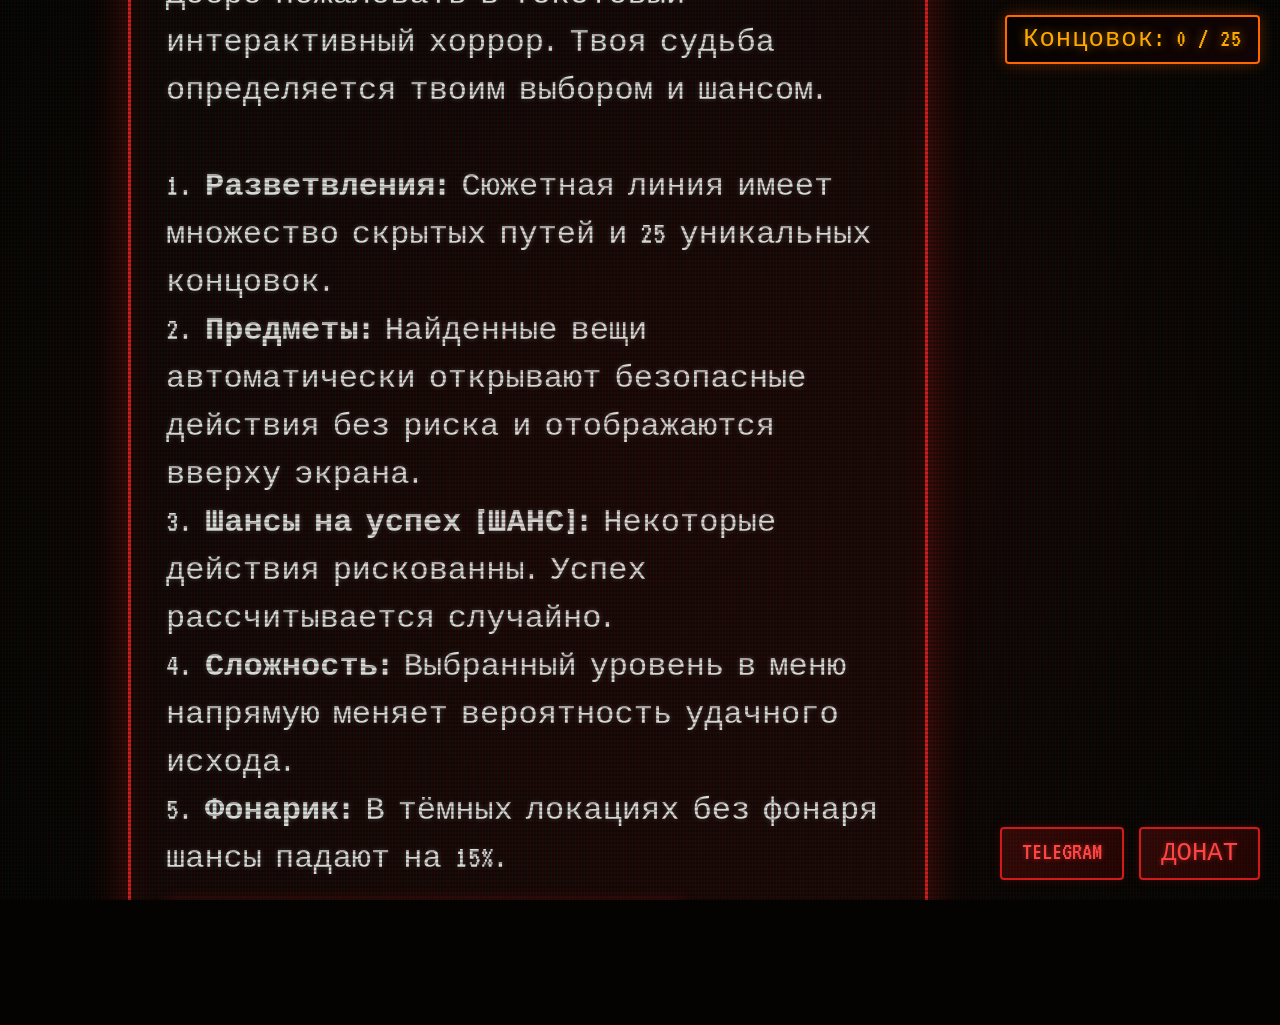
==== commit 18827908: "update v1.4" ====
--- a/game.html
+++ b/game.html
@@ -1036,7 +1036,7 @@
             <h2 class="guide-title">> ИНСТРУКТАЖ ВЫЖИВАНИЯ</h2>
                 <p class="guide-text">
                 Добро пожаловать в текстовый интерактивный хоррор. Твоя судьба определяется твоим выбором и шансом.<br><br>
-                1. <strong>Разветвления:</strong> Сюжетная линия имеет множество скрытых путей и 16 уникальных концовок.<br>
+                1. <strong>Разветвления:</strong> Сюжетная линия имеет множество скрытых путей и 25 уникальных концовок.<br>
                 2. <strong>Предметы:</strong> Найденные вещи автоматически открывают безопасные действия без риска и отображаются вверху экрана.<br>
                 3. <strong>Шансы на успех [ШАНС]:</strong> Некоторые действия рискованны. Успех рассчитывается случайно.<br>
                 4. <strong>Сложность:</strong> Выбранный уровень в меню напрямую меняет вероятность удачного исхода.<br>
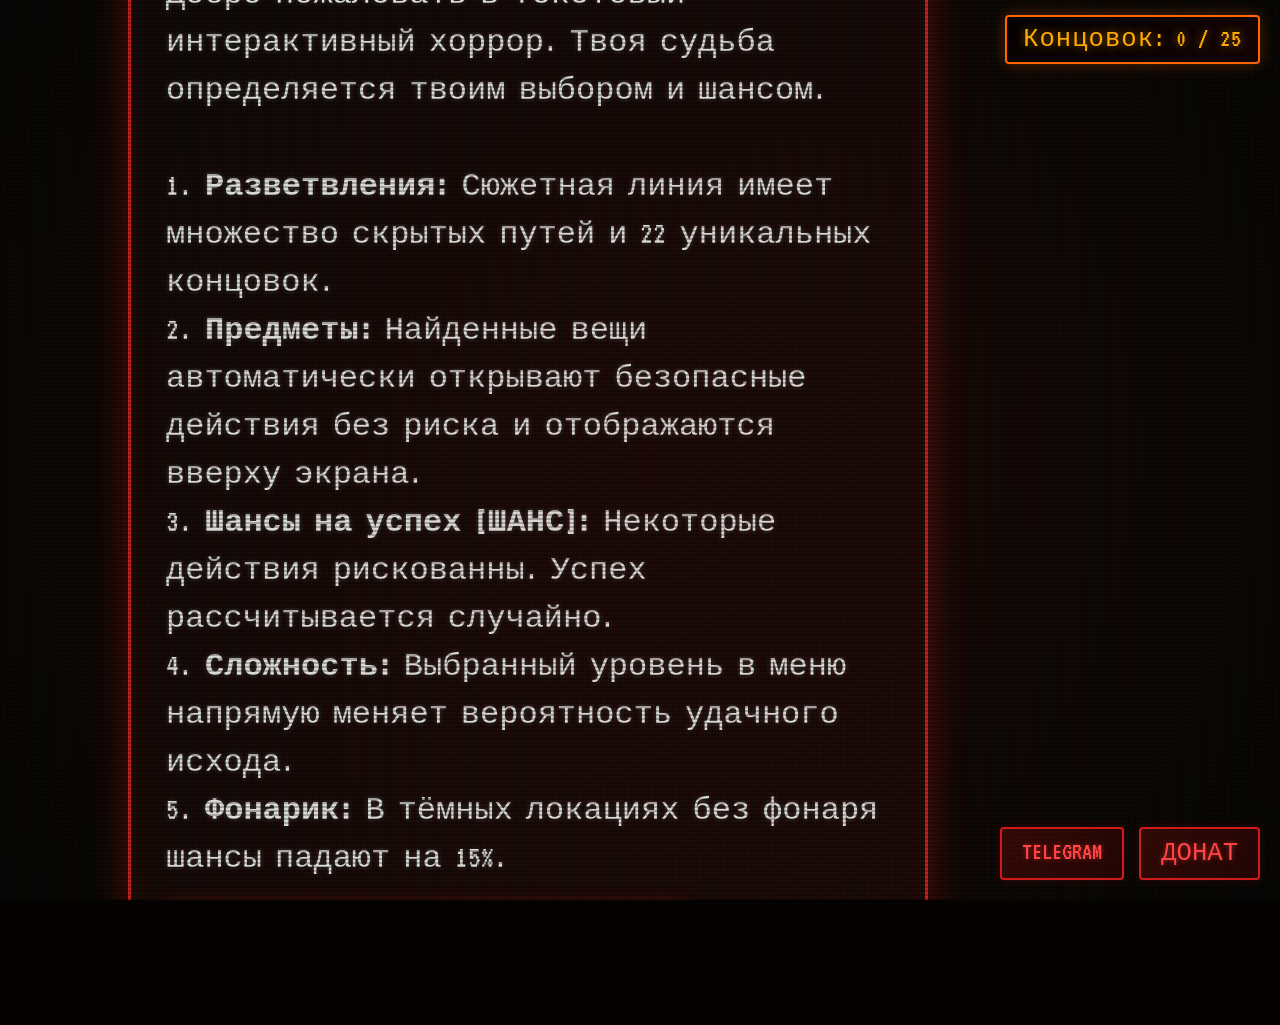
==== commit 7c74c56f: "update v1.6" ====
--- a/game.html
+++ b/game.html
@@ -1034,9 +1034,9 @@
     <div id="intro-guide" class="screen">
         <div class="guide-box">
             <h2 class="guide-title">> ИНСТРУКТАЖ ВЫЖИВАНИЯ</h2>
-                <p class="guide-text">
+                    <p class="guide-text">
                 Добро пожаловать в текстовый интерактивный хоррор. Твоя судьба определяется твоим выбором и шансом.<br><br>
-                1. <strong>Разветвления:</strong> Сюжетная линия имеет множество скрытых путей и 25 уникальных концовок.<br>
+                1. <strong>Разветвления:</strong> Сюжетная линия имеет множество скрытых путей и 22 уникальных концовок.<br>
                 2. <strong>Предметы:</strong> Найденные вещи автоматически открывают безопасные действия без риска и отображаются вверху экрана.<br>
                 3. <strong>Шансы на успех [ШАНС]:</strong> Некоторые действия рискованны. Успех рассчитывается случайно.<br>
                 4. <strong>Сложность:</strong> Выбранный уровень в меню напрямую меняет вероятность удачного исхода.<br>
@@ -1058,7 +1058,7 @@
             <div class="diff-options">
                 <label class="diff-label">
                     <input type="radio" name="difficulty" value="easy" checked>
-                    <span class="custom-radio"></span> Легко (+40% к шансам)
+                    <span class="custom-radio"></span> Легко (+30% к шансам)
                 </label>
                 <label class="diff-label">
                     <input type="radio" name="difficulty" value="medium">
@@ -1066,7 +1066,7 @@
                 </label>
                 <label class="diff-label">
                     <input type="radio" name="difficulty" value="hard">
-                    <span class="custom-radio"></span> Хардкор (-50% от шансов)
+                    <span class="custom-radio"></span> Хардкор (-30% от шансов)
                 </label>
             </div>
         </div>
@@ -1419,11 +1419,11 @@
         const story = {
             // ========== НАЧАЛО ==========
             start: {
-                text: "SASAVOT СЛЕДИТ ЗА ТОБОЙ. Вы просыпаетесь в полуразрушенной комнате управления. Мониторы вокруг пищат, выводя критические ошибки. Из вентиляции сверху доносится тяжелый скрежет когтей. Железная дверь заблокирована электронным замком, а на терминале горит таймер: 60 секунд до полной блокировки системы вентиляции. На стене вы замечаете выцарапанный код: '0001'.",
+                text: "SASAVOT СЛЕДИТ ЗА ТОБОЙ. Вы просыпаетесь в полуразрушенной комнате управления. Мониторы вокруг пищат, выводя критические ошибки. Из вентиляции сверху доносится тяжелый скрежет когтей. Железная дверь заблокирована электронным замком, а на терминале горит таймер: 60 секунд до полной блокировки системы вентиляции.",
                 isDark: true,
                 timer: 60,
                 onEnter: () => {
-                    gameState.rememberedCode = '0001';
+                    // No code on start - let player explore
                 },
                 choices: [
                     { text: "Попробовать взломать терминал вручную", next: "hack_terminal" },
@@ -1440,11 +1440,11 @@
 
             // ========== ВЗЛОМ ТЕРМИНАЛА ==========
             hack_terminal: {
-                text: "Ваши пальцы судорожно бегают по клавиатуре. Терминал запрашивает секретный обходной протокол 'X-21'. На экране хаотично бегут строки логов. Сверху сыпется ржавая пыль — существо очень близко. На мониторе мелькает код доступа: '5555'.",
+                text: "Ваши пальцы судорожно бегают по клавиатуре. Терминал запрашивает секретный обходной протокол 'X-21'. На экране хаотично бегут строки логов. Сверху сыпется ржавая пыль — существо очень близко.",
                 isDark: true,
                 timer: 45,
                 onEnter: () => {
-                    gameState.rememberedCode = '5555';
+                    // No code here - player must find password or use lockers
                 },
                 choices: [
                     { 
@@ -1461,13 +1461,12 @@
 
             // ========== ПОИСК В ШКАФЧИКАХ ==========
             search_lockers: {
-                text: "Вы открываете ржавые шкафчики. Внутри лежит куча хлама, но вам удается найти: массивный разводной ключ, старую видеокассету 'ПЕРВЫЙ СТРИМ SASAVOT', рабочий пиксельный Фонарик и армейскую Аптечку! На дне одного из шкафчиков вы замечаете выцарапанный код: '4321'. На внутренней стороне дверцы шкафчика вы видите еще один код, выцарапанный ножом: '1111'. Из глубины вентиляционной шахты раздается глухой рык.",
+                text: "Вы открываете ржавые шкафчики. Внутри лежит куча хлама, но вам удается найти: массивный разводной ключ, старую видеокассету 'ПЕРВЫЙ СТРИМ SASAVOT', рабочий пиксельный Фонарик и армейскую Аптечку! Из глубины вентиляционной шахты раздается глухой рык.",
                 onEnter: () => {
                     gameState.inventory.wrench = true;
                     gameState.inventory.tape = true;
                     gameState.inventory.flashlight = true;
                     gameState.inventory.medkit = true;
-                    gameState.rememberedCode = '4321';
                     updateHUD();
                 },
                 choices: [
@@ -1479,13 +1478,12 @@
 
             // ========== ВЫБИТЬ ДВЕРЬ (УСПЕХ) ==========
             door_success: {
-                text: "С диким скрежетом старые петли вылетают. Вы падаете в темный разветвленный коридор. Сзади раздается оглушительный рев SASAVOT — он выбрался из вентиляции и обнаружил ваше отсутствие. На стене вы видите выцарапанный код: '1234'.",
+                text: "С диким скрежетом старые петли вылетают. Вы падаете в темный разветвленный коридор. Сзади раздается оглушительный рев SASAVOT — он выбрался из вентиляции и обнаружил ваше отсутствие.",
                 isDark: true,
                 isChase: true,
                 onEnter: () => { 
                     gameState.isChaseScene = true; 
                     setChaseIntensity(0.4);
-                    gameState.rememberedCode = '1234';
                 },
                 choices: [
                     { text: "Включить фонарик и осмотреть стены коридора", requiresItem: "flashlight", next: "corridor_inspected" },
@@ -1515,10 +1513,10 @@
 
             // ========== КОРИДОР С ФОНАРИКОМ ==========
             corridor_inspected: {
-                text: "Луч фонарика выхватывает из темноты три прохода: стальные двери склада, ведущую в генераторную лестницу, открытый люк в Канализацию и проход в Химическую Лабораторию. Также прямо перед вами дверь Кабинета охраны. На стене вы замечаете выцарапанный код: '3141'.",
+                text: "Луч фонарика выхватывает из темноты три прохода: стальные двери склада, ведущую в генераторную лестницу, открытый люк в Канализацию и проход в Химическую Лабораторию. Также прямо перед вами дверь Кабинета охраны.",
                 isDark: true,
                 onEnter: () => {
-                    gameState.rememberedCode = '3141';
+                    // No code - player must explore to find codes
                 },
                 choices: [
                     { text: "Открыть дверь Кабинета охраны ключом", requiresItem: "wrench", next: "security_room_inside" },
@@ -1532,10 +1530,10 @@
 
             // ========== НОВАЯ СЦЕНА: ТЕНИ ==========
             shadows_watching: {
-                text: "В глубине коридора, там, куда не достает луч фонаря, вы замечаете чей-то высокий силуэт. Он стоит неподвижно, словно статуя. Но это не sasavot — фигура слишком человеческая. Она медленно поднимает руку и указывает пальцем в сторону Генераторной, после чего исчезает во тьме. На полу вы замечаете выцарапанный код: '1212'.",
+                text: "В глубине коридора, там, куда не достает луч фонаря, вы замечаете чей-то высокий силуэт. Он стоит неподвижно, словно статуя. Но это не sasavot — фигура слишком человеческая. Она медленно поднимает руку и указывает пальцем в сторону Генераторной, после чего исчезает во тьме.",
                 isDark: true,
                 onEnter: () => {
-                    gameState.rememberedCode = '1212';
+                    // Mysterious hint - go to generator
                 },
                 choices: [
                     { text: "Пойти туда, куда указала тень — в Генераторную", next: "generator_path" },
@@ -1545,11 +1543,11 @@
 
             // ========== КАБИНЕТ ОХРАНЫ ==========
             security_room_inside: {
-                text: "Вы оказываетесь внутри поста охраны. На экранах мигают камеры видеонаблюдения со всего комплекса. Вы видите перемещения SASAVOT! Вы забираете со стола интерактивную КАРТУ КАМЕР, которая поможет вам обходить монстра (Шансы на все действия увеличены на +15%). На столе также лежит Флешка с данными. В ящике стола вы находите записку с кодом от сейфа: '7777'. На мониторе охраны отображается код доступа в серверную: '4869'. На двери шкафа висит замок с кодом. На стене висит табличка с кодом от склада: '5555'. На задней двери кабинета вы замечаете выцарапанный код: '2222'.",
+                text: "Вы оказываетесь внутри поста охраны. На экранах мигают камеры видеонаблюдения со всего комплекса. Вы видите перемещения SASAVOT! Вы забираете со стола интерактивную КАРТУ КАМЕР, которая поможет вам обходить монстра (Шансы на все действия увеличены на +15%). На столе также лежит Флешка с данными. В ящике стола вы находите записку с кодом от сейфа. На мониторе охраны отображается код доступа в серверную. На двери шкафа висит замок с кодом. На стене висит табличка с кодом от склада.",
                 onEnter: () => {
                     gameState.inventory.security_map = true;
                     gameState.inventory.usb = true;
-                    gameState.rememberedCode = '7777';
+                    gameState.rememberedCode = '7777'; // Safe code
                     updateHUD();
                 },
                 choices: [
@@ -1563,10 +1561,10 @@
 
             // ========== НОВАЯ СЦЕНА: КОМНАТА ПРИПАСОВ ==========
             security_supply_room: {
-                text: "Шкаф открывается, и вы находите целый арсенал! Дополнительная аптечка, сигнальная ракета и записка: 'Код от склада — 5555'. На стене висит табличка с кодом от вентиляции: '2468'. Также здесь лежит записка с кодом от лаборатории: '1357'. На дне ящика вы находите записку с кодом от генераторной: '4869'. Это может спасти вам жизнь!",
+                text: "Шкаф открывается, и вы находите целый арсенал! Дополнительная аптечка, сигнальная ракета и записка с кодом от склада. Это может спасти вам жизнь!",
                 onEnter: () => {
                     gameState.inventory.medkit = true;
-                    gameState.rememberedCode = '5555';
+                    gameState.rememberedCode = '5555'; // Warehouse code
                     updateHUD();
                 },
                 choices: [
@@ -1588,10 +1586,10 @@
 
             // ========== НОВАЯ СЦЕНА: СЕЙФ ОТКРЫТ ==========
             safe_open: {
-                text: "Сейф с тихим щелчком открывается. Внутри лежит мощный Сигнальный пистолет с запасом светошумовых гранат и записка: 'Код от серверной — 1337'. На дне сейфа вы находите еще одну записку: 'Код от склада — 9999'. Также здесь лежит старая карта с кодом от вентиляции: '2468'. На обратной стороне карты вы видите код: '1122'. Это ваше тайное оружие против монстра!",
+                text: "Сейф с тихим щелчком открывается. Внутри лежит мощный Сигнальный пистолет с запасом светошумовых гранат и записка с кодом от серверной. Это ваше тайное оружие против монстра!",
                 onEnter: () => {
                     gameState.inventory.flashlight = true;
-                    gameState.rememberedCode = '1337';
+                    gameState.rememberedCode = '1337'; // Server/Elevator code
                 },
                 choices: [
                     { text: "Взять сигнальный пистолет и покинуть кабинет", next: "security_room_from_warehouse" }
@@ -1612,9 +1610,9 @@
 
             // ========== НОВАЯ СЦЕНА: ИЗУЧЕНИЕ КАМЕР ==========
             camera_study: {
-                text: "Вы прокручиваете записи. На одной из них зафиксировано, как SASAVOT реагирует на высокочастотный звук — монстр закрывает голову когтями и отступает. Если найти динамики на Складе, можно воспроизвести отпугивающий сигнал. Другая запись показывает запертую дверь Архива, на которой виден код — 9999. Третья запись показывает код от лаборатории: '1357'. Четвертая запись показывает код от генераторной: '4869'. Пятая запись показывает код от лифта: '1337'.",
+                text: "Вы прокручиваете записи. На одной из них зафиксировано, как SASAVOT реагирует на высокочастотный звук — монстр закрывает голову когтями и отступает. Если найти динамики на Складе, можно воспроизвести отпугивающий сигнал. Другая запись показывает запертую дверь Архива, на которой виден код. Также вы узнаете коды от лаборатории, генераторной и лифта.",
                 onEnter: () => {
-                    gameState.rememberedCode = '9999';
+                    gameState.rememberedCode = '9999'; // Archive code
                 },
                 choices: [
                     { text: "Идти на Склад искать динамики", next: "warehouse_path" },
@@ -1871,10 +1869,10 @@
 
             // ========== ВЕНТИЛЯЦИЯ ==========
             vent_route: {
-                text: "Вы залезаете в узкую вентиляционную трубу. Здесь пахнет пылью и машинным маслом. Труба раздваивается: один путь уходит круто вниз, другой ведет к вентилятору. На стене трубы вы замечаете выцарапанный код: '2468'. Рядом кто-то написал еще один код, но он зачеркнут — '0000'. Наверное, нерабочий. На дальней стене трубы висит табличка с кодом: '5555'.",
+                text: "Вы залезаете в узкую вентиляционную трубу. Здесь пахнет пылью и машинным маслом. Труба раздваивается: один путь уходит круто вниз, другой ведет к вентилятору.",
                 isDark: true,
                 onEnter: () => {
-                    gameState.rememberedCode = '2468';
+                    // No code - player must explore
                 },
                 choices: [
                     { text: "Ползти по крутому спуску вниз", next: "vent_down" },
@@ -1933,10 +1931,10 @@
 
             // ========== ХИМИЧЕСКАЯ ЛАБОРАТОРИЯ ==========
             lab_path: {
-                text: "Вы оказываетесь среди разбитых колб и шкафов с реактивами. На столе дымится банка с фосфором, а рядом стоит кислотный раствор. Сзади в коридоре слышны тяжелые прыжки SASAVOT. Вы замечаете странную колбу со светящейся синей жидкостью с надписью 'СЫВОРОТКА-X'. На двери лаборатории висит кодовый замок.",
+                text: "Вы оказываетесь среди разбитых колб и шкафов с реактивами. На столе дымится банка с фосфором, а рядом стоит кислотный раствор. Сзади в коридоре слышны тяжелые прыжки SASAVOT. Вы замечаете странную колбу со светящейся синей жидкостью с надписью 'СЫВОРОТКА-X'. На двери лаборатории висит кодовый замок. На стене вы видите выцарапанный код.",
                 isDark: true,
                 onEnter: () => {
-                    gameState.rememberedCode = '1357';
+                    gameState.rememberedCode = '1357'; // Lab code
                 },
                 choices: [
                     { text: "Выпить загадочную сыворотку из колбы", next: "drink_serum" },
@@ -1954,10 +1952,10 @@
 
             // ========== НОВАЯ СЦЕНА: СЕКРЕТНАЯ КОМНАТА ЛАБОРАТОРИИ ==========
             lab_secret_room: {
-                text: "Дверь открывается в скрытую лабораторию. Здесь хранятся образцы исследований SASAVOT. Вы находите документы с подробной информацией о слабостях монстра и кодом от Архива: '9999'. Также здесь лежит мощная Аптечка с стимуляторами и записка с кодом от генераторной: '4869'! На стене висит табличка с кодом от склада: '5555'. На полке лежит записка с кодом от кабинета охраны: '7777'.",
+                text: "Дверь открывается в скрытную лабораторию. Здесь хранятся образцы исследований SASAVOT. Вы находите документы с подробной информацией о слабостях монстра и кодом от Архива. Также здесь лежит мощная Аптечка с стимуляторами!",
                 onEnter: () => {
                     gameState.inventory.medkit = true;
-                    gameState.rememberedCode = '9999';
+                    gameState.rememberedCode = '9999'; // Archive code
                     updateHUD();
                 },
                 choices: [
@@ -2025,10 +2023,10 @@
 
             // ========== КАНАЛИЗАЦИЯ ==========
             sewer_path: {
-                text: "Вы спускаетесь в ледяную вонючую воду. Здесь царит кромешная тьма, нарушаемая лишь редким писком крыс. Благодаря Фонарику вы видите путь вперед через ржавые трубы. На стене вы замечаете выгравированный код: '8080'.",
+                text: "Вы спускаетесь в ледяную вонючую воду. Здесь царит кромешная тьма, нарушаемая лишь редким писком крыс. Благодаря Фонарику вы видите путь вперед через ржавые трубы.",
                 isDark: true,
                 onEnter: () => {
-                    gameState.rememberedCode = '8080';
+                    // No code needed - explore the sewers
                 },
                 choices: [
                     { text: "Идти вперед по главной трубе в поиска выхода", next: "sewer_tunnel" },
@@ -2096,13 +2094,13 @@
 
             // ========== СКЛАД ==========
             warehouse_path: {
-                text: "Огромный склад уставлен деревянными ящиками. Сверху свисают оборванные кабели. В глубине склада слышны тяжелые шаги — SASAVOT уже идет по вашему следу. На одном из ящиков вы замечаете надпись мелом: 'Код от склада — 5555'. Рядом кто-то выцарапал код '1234' — возможно, от старой двери. На стене висит табличка с кодом от вентиляции: '2468'.",
+                text: "Огромный склад уставлен деревянными ящиками. Сверху свисают оборванные кабели. В глубине склада слышны тяжелые шаги — SASAVOT уже идет по вашему следу. На одном из ящиков вы замечаете надпись мелом с кодом от склада.",
                 isDark: true,
                 isChase: true,
                 onEnter: () => { 
                     gameState.isChaseScene = true; 
                     setChaseIntensity(0.4);
-                    gameState.rememberedCode = '5555';
+                    gameState.rememberedCode = '5555'; // Warehouse code
                 },
                 choices: [
                     { 
@@ -2124,10 +2122,10 @@
 
             // ========== НОВАЯ СЦЕНА: СЕКРЕТНАЯ КОМНАТА СКЛАДА ==========
             warehouse_secret_room: {
-                text: "Дверь открывается в небольшую секретную комнату охраны. Здесь хранится оружие и припасы. Вы находите мощный Сигнальный пистолет и записку: 'Код от серверной — 4869'. Также здесь лежит карта комплекса с кодом от архива: '9999'. На стене висит табличка с кодом от кабинета охраны: '7777'. На столе лежит записка с кодом от лаборатории: '1357'. Это оружие может ослепить монстра вспышкой!",
+                text: "Дверь открывается в небольшую секретную комнату охраны. Здесь хранится оружие и припасы. Вы находите мощный Сигнальный пистолет! Это оружие может ослепить монстра вспышкой!",
                 onEnter: () => {
                     gameState.inventory.flashlight = true;
-                    gameState.rememberedCode = '4869';
+                    gameState.rememberedCode = '4869'; // Generator code
                     updateHUD();
                 },
                 choices: [
@@ -2258,7 +2256,7 @@
 
             // ========== ГЕНЕРАТОРНАЯ ==========
             generator_path: {
-                text: "В генераторной стоит жуткий гул. Огромные дизельные двигатели покрыты слоем пыли. Пульт управления генератором мигает тусклыми лампами. На пульте виден кодовый замок для аварийного запуска.",
+                text: "В генераторной стоит жуткий гул. Огромные дизельные двигатели покрыты слоем пыли. Пульт управления генератором мигает тусклыми лампами. На пульте виден кодовый замок для аварийного запуска. На стене висит табличка с кодом.",
                 isDark: true,
                 timer: 40,
                 choices: [
@@ -2310,10 +2308,10 @@
 
             // ========== НОВАЯ СЦЕНА: ШКАФ В ГЕНЕРАТОРНОЙ ==========
             generator_locker_search: {
-                text: "Вы открываете проржавевший шкаф. Внутри — целый арсенал! Противогаз, сигнальный пистолет и старая, но рабочая рация. Сигнальным пистолетом можно ослепить монстра. Рация, возможно, ловит сигнал снаружи. На полке вы замечаете табличку с кодом: '2020'. Также здесь лежит записка с кодом от лифта: '1337'. На дне шкафа лежит старая записка с кодом от архива: '9999'.",
+                text: "Вы открываете проржавевший шкаф. Внутри — целый арсенал! Противогаз, сигнальный пистолет и старая, но рабочая рация. Сигнальным пистолетом можно ослепить монстра. Рация, возможно, ловит сигнал снаружи.",
                 onEnter: () => {
                     gameState.inventory.flashlight = true;
-                    gameState.rememberedCode = '2020';
+                    gameState.rememberedCode = '1337'; // Elevator code
                     updateHUD();
                 },
                 choices: [
@@ -2416,7 +2414,7 @@
 
             // ========== ЛИФТОВАЯ ШАХТА ==========
             elevator_shaft: {
-                text: "Вы стоите перед распахнутой шахтой лифта. Кабина застряла парой этажей ниже. Трос натянут и уходит глубоко вниз. На стене висит панель управления лифтом с кодовым замком.",
+                text: "Вы стоите перед распахнутой шахтой лифта. Кабина застряла парой этажей ниже. Трос натянут и уходит глубоко вниз. На стене висит панель управления лифтом с кодовым замком. Рядом наклейка с кодом доступа.",
                 isDark: true,
                 choices: [
                     { 
@@ -2435,7 +2433,7 @@
             elevator_call_success: {
                 text: "Код принят! Лифт с грохотом начинает спускаться к вам. Через несколько секунд кабина прибывает. Двери открываются, приглашая внутрь.",
                 choices: [
-                    { text: "Вбежать в лифт", next: "elevator_success" }
+                    { text: "Вбежать в лифт", next: "elevator_call_escape_ending" }
                 ]
             },
 
@@ -2525,10 +2523,10 @@
 
             // ========== СЕРВЕРНАЯ ==========
             server_search: {
-                text: "Вы обыскиваете серверные стойки и находите флешку с надписью 'ПРАВДА О SASAVOT'. На мониторе одного из серверов вы видите открытую базу данных с кодами доступа. Там указан код '4869' для аварийного выхода. В этот момент серверная начинает рушиться.",
+                text: "Вы обыскиваете серверные стойки и находите флешку с надписью 'ПРАВДА О SASAVOT'. На мониторе одного из серверов вы видите открытую базу данных. В этот момент серверная начинает рушиться.",
                 onEnter: () => {
                     gameState.inventory.usb = true;
-                    gameState.rememberedCode = '4869';
+                    gameState.rememberedCode = '4869'; // Generator emergency code
                     updateHUD();
                 },
                 choices: [
@@ -2539,7 +2537,7 @@
 
             // ========== АРХИВ ==========
             secret_archive: {
-                text: "Секретная дверь архива заперта на кодовый замок. На ней висит табличка 'Только для персонала'. Рядом на стене кто-то оставил пометку: 'Код меняется каждую неделю'.",
+                text: "Секретная дверь архива заперта на кодовый замок. На ней висит табличка 'Только для персонала'. Рядом на стене кто-то оставил пометку с кодом.",
                 choices: [
                     { text: "Ввести сохраненный код", requiresCode: true, correctCode: "9999", onSuccess: "archive_inside", onFailure: "archive_alarm" },
                     { text: "Попробовать угадать другой код", isChance: true, baseChance: 30, onSuccess: "archive_inside", onFailure: "archive_alarm" },
@@ -2588,13 +2586,12 @@
 
             // ========== КОРИДОР СКРЫТНОСТЬ ==========
             corridor_stealth: {
-                text: "Вы крадетесь по темным углам коридора. SASAVOT ходит где-то поблизости, прислушиваясь к каждому шороху. На стене вы видите старую надпись мелом: 'Код от вентиляции — 2468'. Рядом кто-то дописал еще один код: '1122'. Еще дальше на стене висит табличка с кодом от архива: '9999'. На полу вы замечаете выцарапанный код: '8888'.",
+                text: "Вы крадетесь по темным углам коридора. SASAVOT ходит где-то поблизости, прислушиваясь к каждому шороху.",
                 isDark: true,
                 isChase: true,
                 onEnter: () => { 
                     gameState.isChaseScene = true; 
                     setChaseIntensity(0.3);
-                    gameState.rememberedCode = '2468';
                 },
                 choices: [
                     { 
@@ -2668,69 +2665,16 @@
                 ]
             },
 
-            // ========== ДОПОЛНИТЕЛЬНЫЕ СЦЕНЫ С КОДАМИ ==========
-            generator_manual: {
-                text: "В ящике вы находите схему: 'Сначала синий тумблер, затем запуск'. На полке под схемой лежит старая записка: 'Код от аварийного выхода — 1010'. На полу за вашей спиной появляется длинная тень. Время на исходе!",
-                isDark: true,
-                isChase: true,
-                onEnter: () => { 
-                    gameState.isChaseScene = true; 
-                    setChaseIntensity(0.6);
-                    gameState.rememberedCode = '1010';
-                },
-                choices: [
-                    { text: "Включить генератор по схеме", next: "generator_on" }
-                ]
-            },
-
-            ladder_route: {
-                text: "Лестница жутко скрипит под вашим весом. Одна из ступенек ломается, но вы успеваете удержаться и спуститься на уровень вентиляционного узла. На стене лестничной клетки висит табличка с кодом: '4040'.",
-                onEnter: () => {
-                    gameState.rememberedCode = '4040';
-                },
-                choices: [
-                    { text: "Пролезть в узел вентиляции", next: "vent_route" }
-                ]
-            },
-
-            hide_under_desk: {
-                text: "Вы сжимаетесь в комок под терминалом. SASAVOT спрыгивает в комнату. Вы видите его когтистые лапы, которые медленно обходят стол. Оно принюхивается. Под столом, на старой картонке, вы замечаете выцарапанный код: '6666'.",
-                isDark: true,
-                onEnter: () => {
-                    gameState.rememberedCode = '6666';
-                },
-                choices: [
-                    { 
-                        text: "Задержать дыхание изо всех сил", 
-                        isChance: true, 
-                        baseChance: 60, 
-                        onSuccess: "hide_desk_success", 
-                        onFailure: "hide_desk_fail" 
-                    }
-                ]
-            },
-
-            vent_down: {
-                text: "Вы скользите вниз по металлическому желобу и с грохотом вываливаетесь на мягкие мешки с песком на темном заброшенном Складе. На стене вы замечаете выгравированный код: '7070'.",
-                isDark: true,
-                onEnter: () => {
-                    gameState.rememberedCode = '7070';
-                },
-                choices: [
-                    { text: "Осмотреться на Складе", next: "warehouse_path" }
-                ]
-            },
-
-            // ========== НОВАЯ СЦЕНА: СЕКРЕТНЫЙ ПРОХОД НА КРЫШУ ==========
+            // ========== КОНЦОВКА: СЕКРЕТНЫЙ ПРОХОД НА КРЫШУ ==========
             roof_secret_ending: {
-                text: "Вы вводите код в скрытую панель на крыше, и открывается люк в недоступный ранее технический отсек. Отсюда через пожарную лестницу можно безопасно спуститься на улицу. Вы свободны!",
+                text: "Вы находите скрытую панель на крыше, и открывается люк в недоступный ранее технический отсек. Отсюда через пожарную лестницу можно безопасно спуститься на улицу. Вы свободны!",
                 ending: { id: "ending_roof_secret", name: "Тайный Выход" },
                 choices: [
                     { text: "НАЧАТЬ ИГРУ ЗАНОВО", next: "restart" }
                 ]
             },
 
-            // ========== НОВАЯ КОНЦОВКА: ПОБЕГ СО СКЛАДА ==========
+            // ========== КОНЦОВКА: ПОБЕГ СО СКЛАДА ==========
             warehouse_escape_ending: {
                 text: "Вы вырываетесь из склада и спускаетесь по пожарной лестнице на улицу. Ноги подкашиваются, но вы живы. За спиной слышен рев SASAVOT, но он не может выйти за пределы комплекса. Вы скрываетесь в темных переулках ЮАО.",
                 ending: { id: "ending_warehouse", name: "Побег со Склада" },
@@ -2739,7 +2683,7 @@
                 ]
             },
 
-            // ========== НОВАЯ КОНЦОВКА: ПОБЕГ ЧЕРЕЗ ГЕНЕРАТОРНУЮ ==========
+            // ========== КОНЦОВКА: ПОБЕГ ЧЕРЕЗ ГЕНЕРАТОРНУЮ ==========
             generator_escape_ending: {
                 text: "Свет генераторов освещает вам путь. Вы выбегаете через главный выход, ослепленный яркими софитами. SASAVOT не может выйти на свет — он остаётся в темноте комплекса. Вы свободны под открытым небом.",
                 ending: { id: "ending_generator", name: "Спасение Светом" },
@@ -2748,7 +2692,7 @@
                 ]
             },
 
-            // ========== НОВАЯ КОНЦОВКА: ПОБЕГ ЧЕРЕЗ ЛИФТ ==========
+            // ========== КОНЦОВКА: ПОБЕГ ЧЕРЕЗ ЛИФТ ==========
             elevator_escape_ending: {
                 text: "Вы вылезаете из лифтовой шахты на технический этаж. Отсюда открывается вид на ночной город. Пожарная лестница ведет прямо на улицу. Вы спускаетесь, оглядываясь на пустую шахту. SASAVOT остался внизу.",
                 ending: { id: "ending_elevator", name: "Побег через Лифт" },
@@ -2756,7 +2700,6 @@
                     { text: "НАЧАТЬ ИГРУ ЗАНОВО", next: "restart" }
                 ]
             },
-
         };
 
         // =====================================================================
@@ -2945,11 +2888,11 @@
             'ending_vent': 'Найдите разводной ключ в шкафчиках, залезьте в вентиляцию и заблокируйте лопасти вентилятора ключом или заклините их руками.',
             'ending_sewer': 'Спуститесь в канализацию через люк в коридоре, затем преодолейте узкий дренажный коллектор или нырните под воду.',
             'ending_drown': 'Спуститесь в канализацию и попробуйте нырнуть под воду или пройти через коллектор (провал).',
-            'ending_warehouse_secret': 'Найдите кассету в шкафчиках, вставьте её в плеер на складе, затем откройте секретную комнату кодом 5555.',
+            'ending_warehouse_secret': 'Найдите кассету в шкафчиках, вставьте её в плеер на складе, затем откройте секретную комнату.',
             'ending_warehouse_hack': 'Найдите кассету, отвлеките монстра, затем взломайте замок двери склада (шанс 55%).',
             'ending_warehouse': 'Вставьте кассету в плеер, затем спокойно пройдите к пожарному выходу или используйте шкафчик для скрытности.',
             'ending_generator_emergency': 'Найдите код 4869 (в кабинете охраны, на сервере или в шкафу генераторной), введите его на пульте генератора.',
-            'ending_generator_overload': 'Найдите разводной ключ, затяните клапан давления на генераторе для перегрузки.',
+            'ending_generator_overload': 'Найдите разводной ключ в шкафчиках, затяните клапан давления на генераторе для перегрузки.',
             'ending_heroic': 'Сделайте перегрузку генератора, затем используйте ключ чтобы сломать систему охлаждения.',
             'ending_generator_normal': 'Запустите генератор вручную (шанс 75%) или найдите инструкцию и включите по схеме.',
             'ending_fire': 'Провалите ручной запуск генератора (шанс 75%).',
@@ -2957,7 +2900,7 @@
             'ending_elevator_manual': 'Спуститесь по тросу на крышу кабины лифта (шанс 70%).',
             'ending_fall': 'Провалите спуск по тросу (шанс 70%).',
             'ending_rescue': 'Найдите рацию в шкафу генераторной, подайте сигнал бедствия и ждите спасения.',
-            'ending_roof_secret': 'Исследуйте крышу и найдите скрытую панель с кодом.',
+            'ending_roof_secret': 'Исследуйте крышу и найдите скрытную панель.',
             'ending_roof_ladder': 'Найдите кассету, отвлеките монстра, затем поднимитесь по пожарной лестнице на крышу.',
             'ending_chemist': 'Создайте дымовую завесу в лаборатории (шанс 75%), затем подойдите к дезориентированному монстру.',
             'ending_mutation': 'Выпейте синюю сыворотку в лаборатории и атакуйте монстра.',
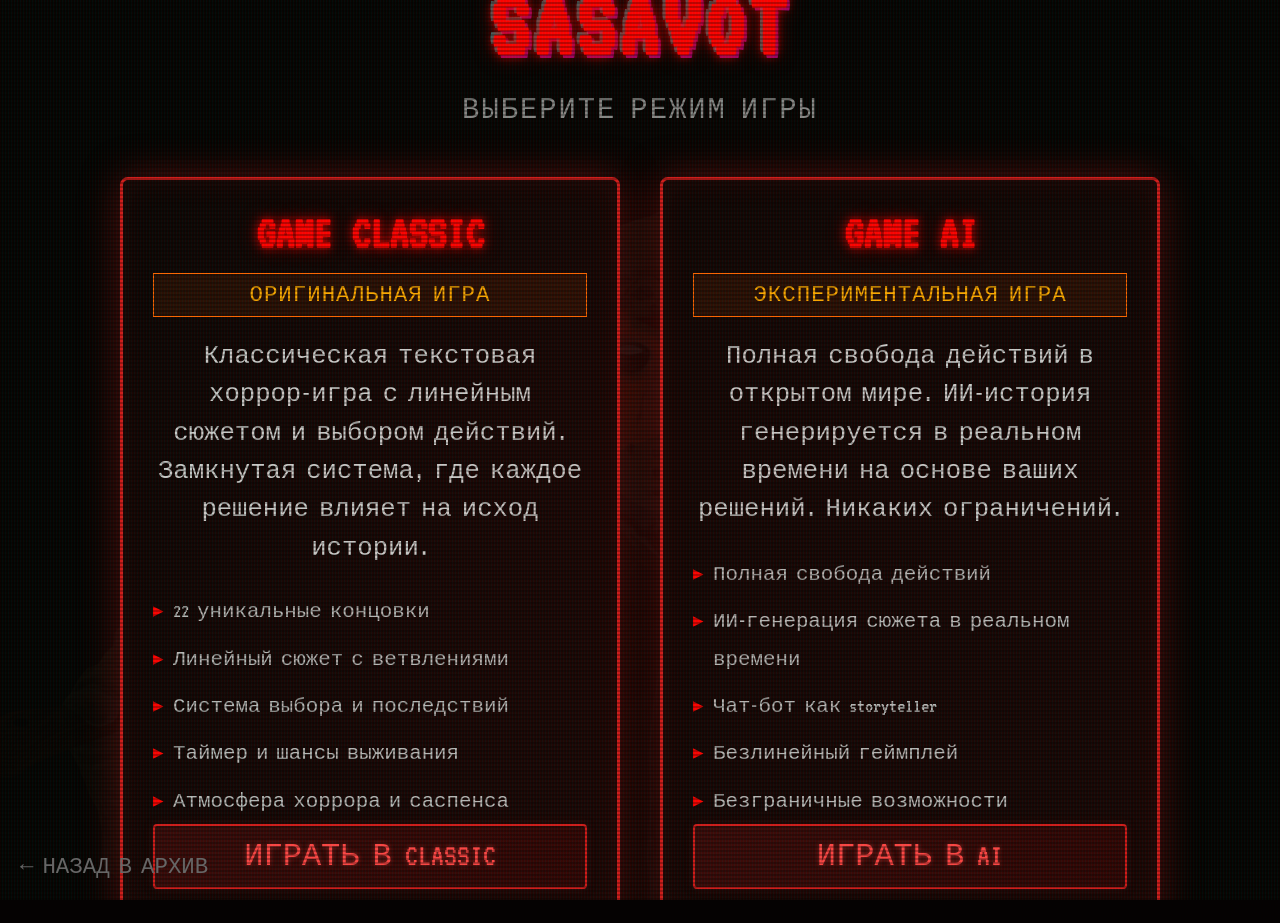
==== commit 0a61a28e: "update 1.8" ====
--- a/game.html
+++ b/game.html
@@ -3,9 +3,8 @@
 <head>
     <meta charset="UTF-8">
     <meta name="viewport" content="width=device-width, initial-scale=1.0">
-    <title>sasavot - Текстовая Хоррор Игра</title>
+    <title>sasavot - Выбор игры</title>
     <style>
-        /* Импорт пиксельного шрифта */
         @import url('https://fonts.googleapis.com/css2?family=VT323&display=swap');
 
         * {
@@ -25,7 +24,6 @@
             color: #d11a1a;
         }
 
-        /* Эффект ЭЛТ-монитора */
         .crt::after {
             content: " ";
             display: block;
@@ -38,7 +36,6 @@
             pointer-events: none;
         }
 
-        /* Улучшенный эффект свечения экрана */
         .crt::before {
             content: " ";
             display: block;
@@ -55,257 +52,36 @@
             50% { opacity: 0.6; }
         }
 
-        /* АДАПТИВНОСТЬ ДЛЯ МАЛЕНЬКИХ ЭКРАНОВ */
-        @media (max-width: 768px) {
-            .main-title {
-                font-size: 4rem;
-                letter-spacing: 3px;
-            }
-
-            .screen {
-                padding-left: 5%;
-                padding-right: 5%;
-            }
-
-            .guide-title {
-                font-size: 2.5rem;
-            }
-
-            .guide-text {
-                font-size: 1.4rem;
-                line-height: 1.3;
-            }
-
-            .guide-text br {
-                display: block;
-                margin-bottom: 5px;
-            }
-
-            .btn {
-                font-size: 2rem;
-                padding: 8px 25px;
-            }
-
-            .difficulty-title {
-                font-size: 1.6rem;
-            }
-
-            .diff-label {
-                font-size: 1.6rem;
-            }
-
-            .warning-text {
-                font-size: 1.2rem;
-                padding: 15px;
-            }
-
-            .hud-item {
-                font-size: 1.4rem;
-            }
-
-            .text-log {
-                font-size: 1.6rem;
-                line-height: 1.3;
-            }
-
-            .choice-btn {
-                font-size: 1.6rem;
-                padding: 10px 15px;
-            }
-
-            .chance-badge {
-                font-size: 1.2rem;
-                padding: 2px 8px;
-            }
-
-            .darkness-warning {
-                font-size: 1.1rem;
-                padding: 2px 8px;
-            }
-
-            .ending-progress {
-                font-size: 1.2rem;
-                top: 10px;
-                right: 10px;
-                padding: 5px 10px;
-            }
-
-            .timer-display {
-                font-size: 1.4rem;
-                top: 10px;
-                left: 10px;
-                padding: 6px 12px;
-            }
-
-            .ending-notification {
-                padding: 20px;
-                max-width: 90%;
-            }
-
-            .ending-notification .notif-title {
-                font-size: 2.5rem;
-            }
-
-            .ending-notification .notif-sub {
-                font-size: 1.5rem;
-            }
-
-            .ending-tag {
-                font-size: 1.8rem;
-            }
-        }
-
-        @media (max-width: 480px) {
-            .main-title {
-                font-size: 3rem;
-                letter-spacing: 2px;
-            }
-
-            .screen {
-                padding-left: 3%;
-                padding-right: 3%;
-            }
-
-            .guide-box {
-                padding: 20px;
-            }
-
-            .guide-title {
-                font-size: 2rem;
-            }
-
-            .guide-text {
-                font-size: 1.2rem;
-            }
-
-            .btn {
-                font-size: 1.6rem;
-                padding: 6px 20px;
-            }
-
-            .difficulty-container {
-                gap: 8px;
-            }
-
-            .difficulty-title {
-                font-size: 1.3rem;
-            }
-
-            .diff-options {
-                flex-direction: column;
-                gap: 10px;
-            }
-
-            .diff-label {
-                font-size: 1.3rem;
-            }
-
-            .warning-text {
-                font-size: 1rem;
-                padding: 12px;
-            }
-
-            .game-header {
-                flex-direction: column;
-                align-items: flex-start;
-                gap: 5px;
-            }
-
-            .hud-item {
-                font-size: 1.2rem;
-            }
-
-            .text-log {
-                font-size: 1.3rem;
-            }
-
-            .choice-btn {
-                font-size: 1.3rem;
-                padding: 8px 12px;
-            }
-
-            .chance-badge {
-                font-size: 1rem;
-            }
-
-            .darkness-warning {
-                font-size: 0.9rem;
-            }
-
-            .ending-progress {
-                font-size: 1rem;
-                top: 5px;
-                right: 5px;
-                padding: 4px 8px;
-            }
-
-            .timer-display {
-                font-size: 1.2rem;
-                top: 5px;
-                left: 5px;
-                padding: 5px 10px;
-            }
-
-            .ending-notification .notif-title {
-                font-size: 2rem;
-            }
-
-            .ending-notification .notif-sub {
-                font-size: 1.2rem;
-            }
-
-            .ending-tag {
-                font-size: 1.4rem;
-            }
-        }
-
-        @keyframes flicker {
-            0% { opacity: 0.97; }
-            50% { opacity: 1; }
-            100% { opacity: 0.98; }
-        }
-
-        @keyframes fadeIn {
-            from { opacity: 0; transform: translateY(10px); }
-            to { opacity: 1; transform: translateY(0); }
-        }
-
-        @keyframes slideIn {
-            from { opacity: 0; transform: translateX(-20px); }
-            to { opacity: 1; transform: translateX(0); }
-        }
-
-        @keyframes pulse {
-            0%, 100% { transform: scale(1); }
-            50% { transform: scale(1.02); }
-        }
-
         .screen {
             width: 100%;
             height: 100%;
             display: flex;
             flex-direction: column;
             justify-content: center;
-            align-items: flex-start;
-            padding-left: 10%;
-            padding-right: 10%;
-            background: radial-gradient(circle, #1a0505 0%, #030101 100%);
-            animation: flicker 0.15s infinite;
+            align-items: center;
+            padding: 20px;
+            background: #050202 url('0001.png') center/cover no-repeat fixed;
             position: relative;
         }
 
-        .screen.active {
-            animation: fadeIn 0.5s ease-in;
-        }
-
-        /* Глитч-название */
-        .title-container {
-            margin-bottom: 20px;
+        .screen::before {
+            content: '';
+            position: absolute;
+            top: 0;
+            left: 0;
+            right: 0;
+            bottom: 0;
+            background: rgba(5, 2, 2, 0.75);
+            z-index: 1;
+        }
+
+        .screen > * {
             position: relative;
+            z-index: 2;
         }
 
         .main-title {
-            font-size: 8rem;
+            font-size: 6rem;
             text-transform: uppercase;
             letter-spacing: 5px;
             color: #ff0000;
@@ -315,6 +91,8 @@
                 -3px -3px 0px rgba(0, 255, 255, 0.5),
                 3px 3px 0px rgba(255, 0, 255, 0.5);
             animation: shake 1s infinite alternate, titleGlow 2s ease-in-out infinite;
+            margin-bottom: 20px;
+            text-align: center;
         }
 
         @keyframes shake {
@@ -343,2660 +121,304 @@
             }
         }
 
-        /* Прогресс концовок */
-        .ending-progress {
-            position: fixed;
-            top: 15px;
-            right: 20px;
-            font-size: 1.6rem;
-            color: #ffaa00;
-            text-shadow: 0 0 10px rgba(255, 170, 0, 0.5);
-            z-index: 1000;
-            pointer-events: none;
-            background: linear-gradient(135deg, rgba(5, 2, 2, 0.9) 0%, rgba(20, 5, 5, 0.9) 100%);
-            padding: 8px 16px;
-            border: 2px solid #ff6600;
-            border-radius: 4px;
-            letter-spacing: 1px;
-            box-shadow: 0 0 15px rgba(255, 102, 0, 0.3);
-            animation: pulse 2s ease-in-out infinite;
-        }
-
-        /* Уведомление о новой концовке */
-        .ending-notification {
-            position: fixed;
-            top: 50%;
-            left: 50%;
-            transform: translate(-50%, -50%);
+        .subtitle {
+            font-size: 1.8rem;
+            color: #888;
+            margin-bottom: 50px;
+            text-align: center;
+            letter-spacing: 2px;
+        }
+
+        .games-container {
+            display: flex;
+            gap: 40px;
+            max-width: 1200px;
+            width: 100%;
+            justify-content: center;
+            flex-wrap: wrap;
+            align-items: stretch;
+        }
+
+        .game-card {
+            flex: 1;
+            min-width: 300px;
+            max-width: 500px;
             background: linear-gradient(135deg, #0d0404 0%, #1a0505 100%);
-            border: 4px solid #00ff66;
-            padding: 40px;
-            text-align: center;
-            box-shadow: 
-                0 0 60px rgba(0, 255, 102, 0.4),
-                inset 0 0 30px rgba(0, 255, 102, 0.1);
-            z-index: 1100;
-            animation: pulseGlow 1.5s infinite alternate, notificationAppear 0.5s ease-out;
-            pointer-events: none;
+            border: 3px solid #d11a1a;
+            padding: 30px;
             border-radius: 8px;
-        }
-
-        .ending-notification .notif-title {
-            font-size: 3.5rem;
-            color: #00ff66;
-            margin-bottom: 10px;
-            text-shadow: 
-                0 0 15px rgba(0, 255, 102, 0.8),
-                0 0 30px rgba(0, 255, 102, 0.4);
-            animation: textPulse 1s ease-in-out infinite;
-        }
-
-        .ending-notification .notif-sub {
-            font-size: 2rem;
-            color: #ffffff;
-            text-shadow: 0 0 10px rgba(255, 255, 255, 0.5);
-        }
-
-        @keyframes pulseGlow {
-            0% { box-shadow: 0 0 40px rgba(0, 255, 102, 0.2), inset 0 0 30px rgba(0, 255, 102, 0.1); }
-            100% { box-shadow: 0 0 80px rgba(0, 255, 102, 0.6), inset 0 0 30px rgba(0, 255, 102, 0.2); }
-        }
-
-        @keyframes notificationAppear {
-            from { 
-                opacity: 0; 
-                transform: translate(-50%, -50%) scale(0.8);
-            }
-            to { 
-                opacity: 1; 
-                transform: translate(-50%, -50%) scale(1);
-            }
-        }
-
-        @keyframes textPulse {
-            0%, 100% { 
-                text-shadow: 
-                    0 0 15px rgba(0, 255, 102, 0.8),
-                    0 0 30px rgba(0, 255, 102, 0.4);
-            }
-            50% { 
-                text-shadow: 
-                    0 0 20px rgba(0, 255, 102, 1),
-                    0 0 40px rgba(0, 255, 102, 0.6);
-            }
-        }
-
-        /* Выбор сложности */
-        .difficulty-container {
-            margin-bottom: 30px;
-            display: flex;
-            flex-direction: column;
-            gap: 10px;
-            animation: fadeIn 0.8s ease-out;
-        }
-
-        .difficulty-title {
-            font-size: 2.2rem;
-            color: #ffaa00;
-            text-transform: uppercase;
-            letter-spacing: 2px;
-            text-shadow: 0 0 10px rgba(255, 170, 0, 0.5);
-        }
-
-        .diff-options {
-            display: flex;
-            gap: 20px;
-        }
-
-        .diff-label {
-            font-size: 2.4rem;
-            cursor: pointer;
-            display: flex;
-            align-items: center;
-            gap: 10px;
-            transition: all 0.3s ease;
-            color: #cccccc;
-        }
-
-        .diff-label input {
-            display: none;
-        }
-
-        .custom-radio {
-            width: 20px;
-            height: 20px;
-            border: 3px solid #d11a1a;
-            display: inline-block;
-            position: relative;
-            transition: all 0.3s ease;
-            box-shadow: 0 0 5px rgba(209, 26, 26, 0.3);
-        }
-
-        .diff-label input:checked + .custom-radio::after {
-            content: '';
-            position: absolute;
-            top: 3px;
-            left: 3px;
-            width: 8px;
-            height: 8px;
-            background: #ff0000;
-            box-shadow: 
-                0 0 8px #ff0000,
-                0 0 15px #ff0000;
-            animation: radioPulse 1.5s ease-in-out infinite;
-        }
-
-        @keyframes radioPulse {
-            0%, 100% { 
-                box-shadow: 
-                    0 0 8px #ff0000,
-                    0 0 15px #ff0000;
-            }
-            50% { 
-                box-shadow: 
-                    0 0 12px #ff0000,
-                    0 0 25px #ff0000;
-            }
-        }
-
-        .diff-label:hover {
-            color: #ff0000;
-            transform: translateX(5px);
-            text-shadow: 0 0 10px rgba(255, 0, 0, 0.5);
-        }
-
-        /* Предупреждение */
-        .warning-text {
-            font-size: 1.6rem;
-            color: #ffaa00;
-            text-align: center;
-            max-width: 800px;
-            line-height: 1.5;
-            margin-bottom: 30px;
-            padding: 20px;
-            border: 2px solid #ff6600;
-            background: linear-gradient(135deg, rgba(255, 102, 0, 0.1) 0%, rgba(255, 50, 0, 0.1) 100%);
-            text-shadow: 0 0 8px rgba(255, 170, 0, 0.6);
-            box-shadow: 0 0 20px rgba(255, 102, 0, 0.2);
-            border-radius: 4px;
-            animation: fadeIn 1s ease-out;
-        }
-
-        /* Кнопки */
-        .btn {
-            background: linear-gradient(135deg, rgba(209, 26, 26, 0.1) 0%, rgba(139, 0, 0, 0.1) 100%);
-            border: 3px solid #d11a1a;
-            color: #ff3333;
-            font-family: 'VT323', monospace;
-            font-size: 3rem;
-            padding: 12px 45px;
-            cursor: pointer;
-            text-align: left;
-            position: relative;
-            outline: none;
-            box-shadow: 
-                0 0 15px rgba(209, 26, 26, 0.3),
-                inset 0 0 15px rgba(209, 26, 26, 0.1);
-            transition: all 0.3s ease;
-            border-radius: 4px;
-            text-shadow: 0 0 5px rgba(255, 51, 51, 0.5);
-        }
-
-        .btn::before {
-            content: '> ';
-            opacity: 0;
-            transition: all 0.3s ease;
-            color: #ff0000;
-            text-shadow: 0 0 10px #ff0000;
-        }
-
-        .btn:hover {
-            background: linear-gradient(135deg, rgba(209, 26, 26, 0.3) 0%, rgba(139, 0, 0, 0.3) 100%);
-            color: #ff0000;
-            box-shadow: 
-                0 0 30px rgba(209, 26, 26, 0.8),
-                inset 0 0 20px rgba(209, 26, 26, 0.2);
-            transform: translateX(10px);
-            border-color: #ff0000;
-        }
-
-        .btn:hover::before {
-            opacity: 1;
-        }
-
-        .btn:active {
-            transform: translateX(10px) scale(0.98);
-            box-shadow: 
-                0 0 40px rgba(209, 26, 26, 1),
-                inset 0 0 30px rgba(209, 26, 26, 0.3);
-        }
-
-        /* Настройка Гайда при старте */
-        .guide-box {
-            border: 3px solid #d11a1a;
-            background: linear-gradient(135deg, #0d0404 0%, #1a0505 100%);
-            padding: 35px;
             box-shadow: 
                 0 0 40px rgba(209, 26, 26, 0.4),
                 inset 0 0 30px rgba(209, 26, 26, 0.1);
-            max-width: 800px;
-            margin-bottom: 25px;
-            border-radius: 6px;
-            animation: fadeIn 0.8s ease-out;
-        }
-
-        .guide-title {
-            font-size: 3.5rem;
+            transition: all 0.3s ease;
+            cursor: pointer;
+            text-decoration: none;
+            color: inherit;
+            display: flex;
+            flex-direction: column;
+        }
+
+        .game-card-content {
+            flex: 1;
+            display: flex;
+            flex-direction: column;
+        }
+
+        .game-card-description {
+            flex: 1;
+        }
+
+        .game-card-features {
+            flex: 1;
+        }
+
+        .game-card:hover {
+            transform: translateY(-10px);
+            border-color: #ff0000;
+            box-shadow: 
+                0 0 60px rgba(209, 26, 26, 0.6),
+                inset 0 0 40px rgba(209, 26, 26, 0.2);
+        }
+
+        .game-card-title {
+            font-size: 3rem;
             color: #ff0000;
             margin-bottom: 15px;
             text-shadow: 
                 0 0 10px rgba(255, 0, 0, 0.8),
                 0 0 20px rgba(255, 0, 0, 0.4);
             animation: titleGlow 2s ease-in-out infinite;
-        }
-
-        .guide-text {
-            font-size: 2rem;
+            text-align: center;
+        }
+
+        .game-card-type {
+            font-size: 1.4rem;
+            color: #ffaa00;
+            text-align: center;
+            margin-bottom: 20px;
+            padding: 8px;
+            border: 1px solid #ff6600;
+            background: rgba(255, 102, 0, 0.1);
+            letter-spacing: 1px;
+        }
+
+        .game-card-description {
+            font-size: 1.6rem;
             line-height: 1.5;
-            color: #dddddd;
+            color: #cccccc;
             margin-bottom: 20px;
-            text-shadow: 0 0 5px rgba(200, 200, 200, 0.3);
-        }
-
-        /* Геймплей */
-        #gameplay-container {
+            text-align: center;
+        }
+
+        .game-card-features {
+            list-style: none;
+            font-size: 1.3rem;
+            color: #b8b8b8;
+            line-height: 1.8;
+        }
+
+        .game-card-features li {
+            padding: 5px 0;
+            padding-left: 20px;
+            position: relative;
+        }
+
+        .game-card-features li::before {
+            content: '▸ ';
+            position: absolute;
+            left: 0;
+            color: #ff0000;
+        }
+
+        .game-card-btn {
+            display: block;
             width: 100%;
-            height: 100%;
-            display: flex;
-            flex-direction: column;
-            justify-content: space-between;
-            padding: 40px 0;
-            animation: fadeIn 0.5s ease-out;
-        }
-
-        .game-header {
-            display: flex;
-            justify-content: space-between;
-            align-items: center;
-            border-bottom: 2px solid #ff6600;
-            padding-bottom: 12px;
-            margin-bottom: 20px;
-            flex-wrap: wrap;
-            gap: 10px;
-            box-shadow: 0 2px 15px rgba(255, 102, 0, 0.3);
-        }
-
-        .hud-item {
-            font-size: 2rem;
-            text-transform: uppercase;
-            color: #ffaa00;
-            text-shadow: 0 0 8px rgba(255, 170, 0, 0.5);
-            letter-spacing: 1px;
-        }
-
-        #hud-inventory {
-            color: #00ff66;
-            text-shadow: 0 0 10px rgba(0, 255, 102, 0.6);
-        }
-
-        .text-log {
-            flex-grow: 1;
-            overflow-y: auto;
-            margin-bottom: 20px;
-            font-size: 2.2rem;
-            line-height: 1.5;
-            color: #ff4444;
-            text-shadow: 0 0 5px rgba(255, 68, 68, 0.4);
-            padding: 10px;
-            background: rgba(10, 0, 0, 0.3);
-            border-left: 3px solid #ff0000;
-            border-radius: 4px;
-        }
-
-        .choices-container {
-            display: flex;
-            flex-direction: column;
-            gap: 15px;
-        }
-
-        .choice-btn {
-            background: linear-gradient(135deg, rgba(13, 4, 4, 0.9) 0%, rgba(30, 5, 5, 0.9) 100%);
-            border: 2px solid #801010;
+            margin-top: auto;
+            background: linear-gradient(135deg, rgba(209, 26, 26, 0.2) 0%, rgba(139, 0, 0, 0.2) 100%);
+            border: 2px solid #d11a1a;
             color: #ff4444;
             font-family: 'VT323', monospace;
-            font-size: 2.2rem;
-            padding: 15px 25px;
+            font-size: 2rem;
+            padding: 12px;
             cursor: pointer;
-            text-align: left;
+            text-align: center;
             transition: all 0.3s ease;
             border-radius: 4px;
             text-shadow: 0 0 5px rgba(255, 68, 68, 0.5);
             box-shadow: 0 0 10px rgba(128, 16, 16, 0.3);
-            position: relative;
-            overflow: hidden;
-        }
-
-        .choice-btn::before {
-            content: '';
-            position: absolute;
-            top: 0;
-            left: -100%;
-            width: 100%;
-            height: 100%;
-            background: linear-gradient(90deg, transparent, rgba(255, 0, 0, 0.2), transparent);
-            transition: left 0.5s ease;
-        }
-
-        .choice-btn:hover::before {
-            left: 100%;
-        }
-
-        .choice-btn:hover {
-            background: linear-gradient(135deg, rgba(209, 26, 26, 0.2) 0%, rgba(139, 0, 0, 0.2) 100%);
-            color: #ff0000;
-            border-color: #ff0000;
-            transform: translateX(8px);
-            box-shadow: 
-                0 0 25px rgba(209, 26, 26, 0.6),
-                inset 0 0 20px rgba(209, 26, 26, 0.1);
-            text-shadow: 
-                0 0 8px rgba(255, 0, 0, 0.8),
-                0 0 15px rgba(255, 0, 0, 0.4);
-        }
-
-        .choice-btn:active {
-            transform: translateX(8px) scale(0.98);
-        }
-
-        .chance-badge {
-            float: right;
-            background: linear-gradient(135deg, #300 0%, #500 100%);
-            color: #ff6666;
-            padding: 3px 12px;
-            font-size: 1.6rem;
-            border: 1px solid #ff0000;
-            border-radius: 3px;
-            text-shadow: 0 0 5px rgba(255, 102, 102, 0.5);
-            box-shadow: 0 0 8px rgba(255, 0, 0, 0.3);
-        }
-
-        .darkness-warning {
-            float: right;
-            background: linear-gradient(135deg, #111 0%, #222 100%);
-            color: #aa99ff;
-            padding: 3px 12px;
-            font-size: 1.4rem;
-            border: 1px solid #8866ff;
-            border-radius: 3px;
-            margin-right: 5px;
-            text-shadow: 0 0 5px rgba(136, 102, 255, 0.5);
-            box-shadow: 0 0 8px rgba(136, 102, 255, 0.3);
-        }
-
-        /* Таймер */
-        .timer-display {
-            position: fixed;
-            top: 15px;
-            left: 20px;
-            font-size: 2rem;
-            color: #ff0000;
-            text-shadow: 
-                0 0 10px rgba(255, 0, 0, 0.9),
-                0 0 20px rgba(255, 0, 0, 0.5);
-            z-index: 1000;
-            background: linear-gradient(135deg, rgba(5, 2, 2, 0.9) 0%, rgba(30, 0, 0, 0.9) 100%);
-            padding: 10px 18px;
-            border: 2px solid #ff0000;
-            letter-spacing: 2px;
-            animation: timerPulse 1s infinite;
-            border-radius: 4px;
-            box-shadow: 
-                0 0 20px rgba(255, 0, 0, 0.5),
-                inset 0 0 15px rgba(255, 0, 0, 0.2);
-        }
-
-        @keyframes timerPulse {
-            0%, 100% { 
-                opacity: 1;
-                box-shadow: 
-                    0 0 20px rgba(255, 0, 0, 0.5),
-                    inset 0 0 15px rgba(255, 0, 0, 0.2);
-            }
-            50% { 
-                opacity: 0.7;
-                box-shadow: 
-                    0 0 30px rgba(255, 0, 0, 0.8),
-                    inset 0 0 20px rgba(255, 0, 0, 0.3);
-            }
-        }
-
-        /* Стилизация экрана концовок */
-        .ending-tag {
-            color: #00ff66;
-            font-size: 2.6rem;
-            font-weight: bold;
-            display: block;
-            margin-top: 15px;
-            text-shadow: 
-                0 0 10px rgba(0, 255, 102, 0.8),
-                0 0 20px rgba(0, 255, 102, 0.4);
-            animation: endingPulse 1.5s ease-in-out infinite;
-        }
-
-        @keyframes endingPulse {
-            0%, 100% { 
-                text-shadow: 
-                    0 0 10px rgba(0, 255, 102, 0.8),
-                    0 0 20px rgba(0, 255, 102, 0.4);
-            }
-            50% { 
-                text-shadow: 
-                    0 0 15px rgba(0, 255, 102, 1),
-                    0 0 30px rgba(0, 255, 102, 0.6);
-            }
-        }
-
-        /* Ссылки внизу экрана */
-        .footer-links {
-            position: fixed;
-            bottom: 20px;
-            right: 20px;
-            display: flex;
-            gap: 15px;
-            z-index: 1000;
-        }
-
-        .footer-link {
-            background: linear-gradient(135deg, rgba(209, 26, 26, 0.2) 0%, rgba(139, 0, 0, 0.2) 100%);
-            border: 2px solid #d11a1a;
-            color: #ff4444;
-            padding: 10px 20px;
-            text-decoration: none;
-            font-family: 'VT323', monospace;
-            font-size: 1.6rem;
-            border-radius: 4px;
-            transition: all 0.3s ease;
-            text-shadow: 0 0 5px rgba(255, 68, 68, 0.5);
-            box-shadow: 0 0 10px rgba(128, 16, 16, 0.3);
-        }
-
-        .footer-link:hover {
+            align-self: flex-end;
+        }
+
+        .game-card:hover .game-card-btn {
             background: linear-gradient(135deg, rgba(209, 26, 26, 0.4) 0%, rgba(139, 0, 0, 0.4) 100%);
             color: #ff0000;
             border-color: #ff0000;
-            transform: translateY(-3px);
             box-shadow: 
                 0 0 20px rgba(209, 26, 26, 0.6),
                 inset 0 0 15px rgba(209, 26, 26, 0.2);
-            text-shadow: 
-                0 0 8px rgba(255, 0, 0, 0.8),
-                0 0 15px rgba(255, 0, 0, 0.4);
+        }
+
+        .back-link {
+            position: fixed;
+            bottom: 20px;
+            left: 20px;
+            color: #666;
+            font-size: 1.4rem;
+            text-decoration: none;
+            transition: all 0.3s ease;
+            z-index: 1000;
+        }
+
+        .back-link:hover {
+            color: #ffcc00;
+            text-shadow: 0 0 10px rgba(255, 204, 0, 0.5);
         }
 
         @media (max-width: 768px) {
-            .footer-links {
-                bottom: 10px;
-                right: 10px;
-                gap: 10px;
-            }
-
-            .footer-link {
+            .main-title {
+                font-size: 4rem;
+                letter-spacing: 3px;
+            }
+
+            .subtitle {
+                font-size: 1.4rem;
+            }
+
+            .games-container {
+                gap: 20px;
+            }
+
+            .game-card {
+                min-width: 100%;
+                padding: 20px;
+            }
+
+            .game-card-title {
+                font-size: 2.5rem;
+            }
+
+            .game-card-description {
+                font-size: 1.3rem;
+            }
+
+            .game-card-features {
+                font-size: 1.1rem;
+            }
+
+            .game-card-btn {
+                font-size: 1.6rem;
+            }
+        }
+
+        @media (max-width: 480px) {
+            .main-title {
+                font-size: 3rem;
+                letter-spacing: 2px;
+            }
+
+            .subtitle {
                 font-size: 1.2rem;
-                padding: 8px 15px;
-            }
-        }
-
-        @media (max-width: 480px) {
-            .footer-links {
-                flex-direction: column;
-                bottom: 10px;
-                right: 10px;
-            }
-
-            .footer-link {
+            }
+
+            .game-card-title {
+                font-size: 2rem;
+            }
+
+            .game-card-type {
+                font-size: 1.2rem;
+            }
+
+            .game-card-description {
+                font-size: 1.1rem;
+            }
+
+            .game-card-features {
                 font-size: 1rem;
-                padding: 6px 12px;
-            }
-        }
-
-        /* Модальное окно списка концовок */
-        .endings-modal {
-            display: none;
-            position: fixed;
-            top: 0;
-            left: 0;
-            width: 100%;
-            height: 100%;
-            background: rgba(0, 0, 0, 0.9);
-            z-index: 2000;
-            overflow-y: auto;
-            padding: 40px 20px;
-        }
-
-        .endings-modal.active {
-            display: block;
-            animation: fadeIn 0.3s ease-out;
-        }
-
-        .endings-modal-content {
-            max-width: 900px;
-            margin: 0 auto;
-            background: linear-gradient(135deg, #0d0404 0%, #1a0505 100%);
-            border: 3px solid #d11a1a;
-            border-radius: 8px;
-            padding: 30px;
-            box-shadow: 
-                0 0 60px rgba(209, 26, 26, 0.5),
-                inset 0 0 30px rgba(209, 26, 26, 0.1);
-        }
-
-        .endings-modal-title {
-            font-size: 3.5rem;
-            color: #ff0000;
-            text-align: center;
-            margin-bottom: 30px;
-            text-shadow: 
-                0 0 10px rgba(255, 0, 0, 0.8),
-                0 0 20px rgba(255, 0, 0, 0.4);
-            animation: titleGlow 2s ease-in-out infinite;
-        }
-
-        .ending-item {
-            background: rgba(10, 0, 0, 0.5);
-            border: 2px solid #801010;
-            border-radius: 6px;
-            padding: 20px;
-            margin-bottom: 15px;
-            transition: all 0.3s ease;
-        }
-
-        .ending-item:hover {
-            border-color: #ff0000;
-            box-shadow: 0 0 20px rgba(209, 26, 26, 0.4);
-        }
-
-        .ending-item.unlocked {
-            border-color: #00ff66;
-            box-shadow: 0 0 15px rgba(0, 255, 102, 0.3);
-        }
-
-        .ending-item.locked {
-            opacity: 0.7;
-        }
-
-        .ending-header {
-            display: flex;
-            justify-content: space-between;
-            align-items: center;
-            margin-bottom: 10px;
-        }
-
-        .ending-name {
-            font-size: 2.2rem;
-            color: #ffaa00;
-            text-shadow: 0 0 8px rgba(255, 170, 0, 0.5);
-            flex: 1;
-        }
-
-        .ending-status {
-            font-size: 1.4rem;
-            padding: 5px 12px;
-            border-radius: 4px;
-            font-weight: bold;
-        }
-
-        .ending-status.unlocked {
-            background: #00ff66;
-            color: #000;
-            box-shadow: 0 0 10px rgba(0, 255, 102, 0.5);
-        }
-
-        .ending-status.locked {
-            background: #500;
-            color: #ff3333;
-            box-shadow: 0 0 10px rgba(255, 51, 51, 0.3);
-        }
-
-        .spoiler-btn {
-            background: #000;
-            color: #fff;
-            border: 2px solid #fff;
-            padding: 8px 16px;
-            font-family: 'VT323', monospace;
-            font-size: 1.6rem;
-            cursor: pointer;
-            transition: all 0.3s ease;
-            border-radius: 4px;
-            text-transform: uppercase;
-            letter-spacing: 1px;
-        }
-
-        .spoiler-btn:hover {
-            background: #fff;
-            color: #000;
-            box-shadow: 0 0 15px rgba(255, 255, 255, 0.5);
-        }
-
-        .spoiler-content {
-            display: none;
-            margin-top: 15px;
-            padding: 15px;
-            background: rgba(0, 0, 0, 0.6);
-            border-left: 3px solid #ff6600;
-            border-radius: 4px;
-            color: #cccccc;
-            font-size: 1.6rem;
-            line-height: 1.5;
-        }
-
-        .spoiler-content.active {
-            display: block;
-            animation: fadeIn 0.3s ease-out;
-        }
-
-        .close-modal-btn {
-            display: block;
-            margin: 30px auto 0;
-            background: transparent;
-            border: 3px solid #ff0000;
-            color: #ff0000;
-            font-family: 'VT323', monospace;
-            font-size: 2.5rem;
-            padding: 12px 40px;
-            cursor: pointer;
-            transition: all 0.3s ease;
-            border-radius: 4px;
-            text-shadow: 0 0 5px rgba(255, 0, 0, 0.5);
-        }
-
-        .close-modal-btn:hover {
-            background: #ff0000;
-            color: #000;
-            box-shadow: 0 0 30px rgba(255, 0, 0, 0.8);
+            }
+
+            .game-card-btn {
+                font-size: 1.4rem;
+            }
         }
     </style>
 </head>
 <body class="crt">
-
-    <!-- ИНДИКАТОР ПРОГРЕССА КОНЦОВОК -->
-    <div id="ending-progress" class="ending-progress">Концовок: 0 / 22</div>
-
-    <!-- ТАЙМЕР -->
-    <div id="timer-display" class="timer-display" style="display: none;">ВРЕМЯ: 60</div>
-
-    <!-- ССЫЛКИ ВНИЗУ ЭКРАНА -->
-    <div class="footer-links">
-        <a href="https://t.me/kkkrilola" target="_blank" class="footer-link">TELEGRAM</a>
-        <a href="https://www.donationalerts.com/r/mazzzke211" target="_blank" class="footer-link">ДОНАТ</a>
+    <div class="screen">
+        <h1 class="main-title">sasavot</h1>
+        <p class="subtitle">ВЫБЕРИТЕ РЕЖИМ ИГРЫ</p>
+
+        <div class="games-container">
+            <!-- Game Classic -->
+            <a href="game_classic.html" class="game-card">
+                <div class="game-card-content">
+                    <h2 class="game-card-title">GAME CLASSIC</h2>
+                    <div class="game-card-type">ОРИГИНАЛЬНАЯ ИГРА</div>
+                    
+                    <p class="game-card-description">
+                        Классическая текстовая хоррор-игра с линейным сюжетом и выбором действий. 
+                        Замкнутая система, где каждое решение влияет на исход истории.
+                    </p>
+
+                    <ul class="game-card-features">
+                        <li>22 уникальные концовки</li>
+                        <li>Линейный сюжет с ветвлениями</li>
+                        <li>Система выбора и последствий</li>
+                        <li>Таймер и шансы выживания</li>
+                        <li>Атмосфера хоррора и саспенса</li>
+                    </ul>
+                </div>
+
+                <div class="game-card-btn">ИГРАТЬ В CLASSIC</div>
+            </a>
+
+            <!-- Game AI -->
+            <a href="game_ai.html" class="game-card">
+                <div class="game-card-content">
+                    <h2 class="game-card-title">GAME AI</h2>
+                    <div class="game-card-type">ЭКСПЕРИМЕНТАЛЬНАЯ ИГРА</div>
+                    
+                    <p class="game-card-description">
+                        Полная свобода действий в открытом мире. ИИ-история генерируется 
+                        в реальном времени на основе ваших решений. Никаких ограничений.
+                    </p>
+
+                    <ul class="game-card-features">
+                        <li>Полная свобода действий</li>
+                        <li>ИИ-генерация сюжета в реальном времени</li>
+                        <li>Чат-бот как storyteller</li>
+                        <li>Безлинейный геймплей</li>
+                        <li>Безграничные возможности</li>
+                    </ul>
+                </div>
+
+                <div class="game-card-btn">ИГРАТЬ В AI</div>
+            </a>
+        </div>
+
+    <a href="index.html" class="back-link">← НАЗАД В АРХИВ</a>
     </div>
 
-    <!-- СТАДИЯ 1: ГАЙД ПРИ ВХОДЕ -->
-    <div id="intro-guide" class="screen">
-        <div class="guide-box">
-            <h2 class="guide-title">> ИНСТРУКТАЖ ВЫЖИВАНИЯ</h2>
-                    <p class="guide-text">
-                Добро пожаловать в текстовый интерактивный хоррор. Твоя судьба определяется твоим выбором и шансом.<br><br>
-                1. <strong>Разветвления:</strong> Сюжетная линия имеет множество скрытых путей и 22 уникальных концовок.<br>
-                2. <strong>Предметы:</strong> Найденные вещи автоматически открывают безопасные действия без риска и отображаются вверху экрана.<br>
-                3. <strong>Шансы на успех [ШАНС]:</strong> Некоторые действия рискованны. Успех рассчитывается случайно.<br>
-                4. <strong>Сложность:</strong> Выбранный уровень в меню напрямую меняет вероятность удачного исхода.<br>
-                5. <strong>Фонарик:</strong> В тёмных локациях без фонаря шансы падают на 15%.<br>
-            </p>
-            <button class="btn" onclick="goToMainMenu()">ПОНЯТНО, ДАЛЕЕ</button>
-        </div>
-    </div>
-
-    <!-- СТАДИЯ 2: ГЛАВНОЕ МЕНЮ -->
-    <div id="main-menu" class="screen" style="display: none;">
-        <div class="title-container">
-            <h1 class="main-title">sasavot</h1>
-        </div>
-
-        <!-- Переключатель сложности -->
-        <div class="difficulty-container">
-            <div class="difficulty-title">Уровень сложности (Влияет на шансы):</div>
-            <div class="diff-options">
-                <label class="diff-label">
-                    <input type="radio" name="difficulty" value="easy" checked>
-                    <span class="custom-radio"></span> Легко (+30% к шансам)
-                </label>
-                <label class="diff-label">
-                    <input type="radio" name="difficulty" value="medium">
-                    <span class="custom-radio"></span> Нормально (Базовые шансы)
-                </label>
-                <label class="diff-label">
-                    <input type="radio" name="difficulty" value="hard">
-                    <span class="custom-radio"></span> Хардкор (-30% от шансов)
-                </label>
-            </div>
-        </div>
-
-        <div class="menu-buttons">
-            <p class="warning-text">⚠ ПРЕДУПРЕЖДЕНИЕ: Игра может показатся сыроватой тк делал я один(мне 16) методом проб и ошибок надеюсь понравится!</p>
-            <button class="btn" onclick="startGame()">НАЧАТЬ ИГРУ</button>
-            <button class="btn" onclick="showEndingsList()" style="margin-top: 15px;">СПИСОК КОНЦОВОК</button>
-        </div>
-    </div>
-
-    <!-- СТАДИЯ 3: ИГРОВОЙ ЭКРАН -->
-    <div id="gameplay" class="screen" style="display: none; align-items: stretch; padding-left: 10%; padding-right: 10%;">
-        <div id="gameplay-container">
-            <div class="game-header">
-                <span class="hud-item">> статус: выживание</span>
-                <span id="hud-inventory" class="hud-item">Инвентарь: пуст</span>
-                <span id="hud-diff" class="hud-item" style="color: #ffaa00;">Сложность: Норма</span>
-            </div>
-
-            <!-- Сюжетный текст -->
-            <div id="text-log" class="text-log"></div>
-            <div id="choices" class="choices-container"></div>
-        </div>
-    </div>
-
     <script>
-        // =====================================================================
-        // ГЛОБАЛЬНОЕ СОСТОЯНИЕ ИГРЫ
-        // =====================================================================
-        const gameState = {
-            inventory: {
-                wrench: false,
-                tape: false,
-                usb: false,
-                flashlight: false,
-                medkit: false,
-                security_map: false
-            },
-            currentDifficulty: 'medium',
-            unlockedEndings: [],
-            audioCtx: null,
-            ambientOsc: null,
-            ambientGain: null,
-            ambientFilter: null,
-            ambientLfo: null,
-            isDarkScene: false,
-            isChaseScene: false,
-            rememberedCode: null,
-            timeLeft: 0,
-            timer: null
-        };
-
-        // =====================================================================
-        // ЗАГРУЗКА ПРОГРЕССА ИЗ LOCALSTORAGE
-        // =====================================================================
-        function loadEndingProgress() {
-            try {
-                const saved = localStorage.getItem('sasavot_endings');
-                if (saved) {
-                    const endings = JSON.parse(saved);
-                    if (Array.isArray(endings)) {
-                        gameState.unlockedEndings = endings;
-                    }
-                }
-            } catch (e) {
-                gameState.unlockedEndings = [];
-            }
-            updateEndingProgressUI();
-        }
-
-        function saveEndingProgress() {
-            try {
-                localStorage.setItem('sasavot_endings', JSON.stringify(gameState.unlockedEndings));
-            } catch (e) { /* ignore */ }
-            updateEndingProgressUI();
-        }
-
-        function getTotalEndingsCount() {
-            let count = 0;
-            for (const key in story) {
-                if (story[key].ending) count++;
-            }
-            return count;
-        }
-
-        function updateEndingProgressUI() {
-            const el = document.getElementById('ending-progress');
-            const total = getTotalEndingsCount();
-            if (el) {
-                el.textContent = `Концовок: ${gameState.unlockedEndings.length} / ${total}`;
-            }
-        }
-
-        function registerEnding(endingId, endingName) {
-            if (!gameState.unlockedEndings.includes(endingId)) {
-                gameState.unlockedEndings.push(endingId);
-                saveEndingProgress();
-                showEndingNotification(endingName);
-                return true;
-            }
-            return false;
-        }
-
-        function showEndingNotification(endingName) {
-            const existing = document.querySelector('.ending-notification');
-            if (existing) existing.remove();
-
-            const notif = document.createElement('div');
-            notif.className = 'ending-notification';
-            notif.innerHTML = `
-                <div class="notif-title">✦ НОВАЯ КОНЦОВКА ✦</div>
-                <div class="notif-sub">«${endingName}»</div>
-            `;
-            document.body.appendChild(notif);
-
-            setTimeout(() => {
-                if (notif.parentNode) notif.remove();
-            }, 4000);
-        }
-
-        // =====================================================================
-        // АУДИО СИСТЕМА
-        // =====================================================================
-        function initAudio() {
-            if (gameState.audioCtx) return;
-            const ctx = new (window.AudioContext || window.webkitAudioContext)();
-            gameState.audioCtx = ctx;
-
-            const osc = ctx.createOscillator();
-            const gain = ctx.createGain();
-            const filter = ctx.createBiquadFilter();
-            const lfo = ctx.createOscillator();
-            const lfoGain = ctx.createGain();
-
-            osc.type = 'sawtooth';
-            osc.frequency.setValueAtTime(45, ctx.currentTime);
-
-            filter.type = 'lowpass';
-            filter.frequency.setValueAtTime(110, ctx.currentTime);
-            filter.Q.setValueAtTime(5, ctx.currentTime);
-
-            gain.gain.setValueAtTime(0.06, ctx.currentTime);
-
-            lfo.type = 'sine';
-            lfo.frequency.setValueAtTime(0.3, ctx.currentTime);
-            lfoGain.gain.setValueAtTime(0.02, ctx.currentTime);
-
-            lfo.connect(lfoGain);
-            lfoGain.connect(gain.gain);
-            lfo.start();
-
-            osc.connect(filter);
-            filter.connect(gain);
-            gain.connect(ctx.destination);
-            osc.start();
-
-            gameState.ambientOsc = osc;
-            gameState.ambientGain = gain;
-            gameState.ambientFilter = filter;
-            gameState.ambientLfo = lfo;
-
-            // Фоновый шум — шипение
-            const bufferSize = ctx.sampleRate * 2;
-            const buffer = ctx.createBuffer(1, bufferSize, ctx.sampleRate);
-            const data = buffer.getChannelData(0);
-            for (let i = 0; i < bufferSize; i++) {
-                data[i] = (Math.random() * 2 - 1) * 0.015;
-            }
-            const noise = ctx.createBufferSource();
-            noise.buffer = buffer;
-            noise.loop = true;
-            const noiseGain = ctx.createGain();
-            noiseGain.gain.setValueAtTime(0.02, ctx.currentTime);
-            const noiseFilter = ctx.createBiquadFilter();
-            noiseFilter.type = 'lowpass';
-            noiseFilter.frequency.setValueAtTime(800, ctx.currentTime);
-            noise.connect(noiseFilter);
-            noiseFilter.connect(noiseGain);
-            noiseGain.connect(ctx.destination);
-            noise.start();
-
-            setInterval(() => {
-                if (gameState.ambientGain) {
-                    const dynamicGain = 0.04 + Math.random() * 0.04;
-                    gameState.ambientGain.gain.setTargetAtTime(dynamicGain, ctx.currentTime, 0.3);
-                }
-            }, 700);
-        }
-
-        function setChaseIntensity(intensity) {
-            // intensity: 0.0 (normal) to 1.0 (max panic)
-            if (!gameState.audioCtx || !gameState.ambientOsc) return;
-            const ctx = gameState.audioCtx;
-            const now = ctx.currentTime;
-            const baseFreq = 45;
-            const maxFreq = 90;
-            const oscFreq = baseFreq + (maxFreq - baseFreq) * intensity;
-            gameState.ambientOsc.frequency.setTargetAtTime(oscFreq, now, 0.2);
-            if (gameState.ambientFilter) {
-                const baseFilter = 110;
-                const maxFilter = 220;
-                const filterFreq = baseFilter + (maxFilter - baseFilter) * intensity;
-                gameState.ambientFilter.frequency.setTargetAtTime(filterFreq, now, 0.2);
-            }
-            if (gameState.ambientLfo) {
-                const lfoRate = 0.3 + intensity * 1.2;
-                gameState.ambientLfo.frequency.setTargetAtTime(lfoRate, now, 0.2);
-            }
-            if (gameState.ambientGain) {
-                const baseGain = 0.06;
-                const maxGain = 0.25;
-                const gainVal = baseGain + (maxGain - baseGain) * intensity;
-                gameState.ambientGain.gain.setTargetAtTime(gainVal, now, 0.2);
-            }
-        }
-
-        function playSoundEffect(freq, type, duration) {
-            if (!gameState.audioCtx) return;
-            const ctx = gameState.audioCtx;
-            const osc = ctx.createOscillator();
-            const gain = ctx.createGain();
-            osc.type = type;
-            osc.frequency.setValueAtTime(freq, ctx.currentTime);
-            gain.gain.setValueAtTime(0.1, ctx.currentTime);
-            gain.gain.exponentialRampToValueAtTime(0.01, ctx.currentTime + duration);
-            osc.connect(gain);
-            gain.connect(ctx.destination);
-            osc.start();
-            osc.stop(ctx.currentTime + duration);
-        }
-
-        function playClick() { playSoundEffect(140, 'sine', 0.1); }
-        function playSuccess() { playSoundEffect(300, 'triangle', 0.3); }
-        function playFailure() { playSoundEffect(90, 'sawtooth', 0.5); }
-        function playHeartbeat() { playSoundEffect(60, 'sine', 0.15); }
-
-        // =====================================================================
-        // ПОЛНЫЙ СБРОС СОСТОЯНИЯ ИГРЫ
-        // =====================================================================
-        function resetGameState() {
-            gameState.inventory.wrench = false;
-            gameState.inventory.tape = false;
-            gameState.inventory.usb = false;
-            gameState.inventory.flashlight = false;
-            gameState.inventory.medkit = false;
-            gameState.inventory.security_map = false;
-            gameState.isDarkScene = false;
-            gameState.isChaseScene = false;
-            gameState.rememberedCode = null;
-            gameState.timeLeft = 0;
-            setChaseIntensity(0);
-            updateHUD();
-            
-            // Force clear HUD display
-            const hudInv = document.getElementById('hud-inventory');
-            if (hudInv) {
-                hudInv.innerText = "ИНВЕНТАРЬ: ПУСТ";
-                hudInv.style.color = "#ffaa00";
-            }
-        }
-
-        function goToMainMenu() {
-            playClick();
-            document.getElementById('intro-guide').style.display = 'none';
-            document.getElementById('main-menu').style.display = 'flex';
-        }
-
-        // =====================================================================
-        // РАСЧЁТ ШАНСОВ
-        // =====================================================================
-        function calculateChance(baseChance, sceneKey) {
-            let finalChance = baseChance;
-            
-            // Сложность
-            if (gameState.currentDifficulty === 'easy') {
-                finalChance = Math.round(baseChance * 1.3);
-            } else if (gameState.currentDifficulty === 'hard') {
-                finalChance = Math.round(baseChance * 0.7);
-            }
-            
-            // Бонусы и штрафы
-            if (gameState.inventory.security_map) {
-                finalChance += 15;
-            }
-            
-            // Темнота без фонарика: -15% к шансам
-            if (gameState.isDarkScene && !gameState.inventory.flashlight) {
-                finalChance -= 15;
-            }
-            
-            // Ограничения
-            return Math.max(10, Math.min(90, finalChance));
-        }
-
-        // =====================================================================
-        // HUD
-        // =====================================================================
-        function updateHUD() {
-            const inv = gameState.inventory;
-            let items = [];
-            if (inv.wrench) items.push("КЛЮЧ");
-            if (inv.tape) items.push("КАССЕТА");
-            if (inv.usb) items.push("USB-ФЛЕШКА");
-            if (inv.flashlight) items.push("ФОНАРИК");
-            if (inv.medkit) items.push("АПТЕЧКА");
-            if (inv.security_map) items.push("КАРТА КАМЕР (+15%)");
-
-            const hudInv = document.getElementById('hud-inventory');
-            if (items.length > 0) {
-                hudInv.innerText = "ИНВЕНТАРЬ: " + items.join(", ");
-                hudInv.style.color = "#00ff66";
-            } else {
-                hudInv.innerText = "ИНВЕНТАРЬ: ПУСТ";
-                hudInv.style.color = "#ffaa00";
-            }
-        }
-
-        // =====================================================================
-        // ЗАПУСК ИГРЫ
-        // =====================================================================
-        function startGame() {
-            resetGameState();
-
-            const checkedRadio = document.querySelector('input[name="difficulty"]:checked');
-            gameState.currentDifficulty = checkedRadio ? checkedRadio.value : 'medium';
-
-            const hudDiff = document.getElementById('hud-diff');
-            if (gameState.currentDifficulty === 'easy') {
-                hudDiff.innerText = "Сложность: Легко";
-                hudDiff.style.color = "#00ff66";
-            } else if (gameState.currentDifficulty === 'hard') {
-                hudDiff.innerText = "Сложность: Хардкор";
-                hudDiff.style.color = "#ff0000";
-            } else {
-                hudDiff.innerText = "Сложность: Норма";
-                hudDiff.style.color = "#ffaa00";
-            }
-
-            playClick();
-            initAudio();
-            document.getElementById('main-menu').style.display = 'none';
-            document.getElementById('gameplay').style.display = 'flex';
-            loadScene('start');
-        }
-
-        // =====================================================================
-        // СЮЖЕТНОЕ ДЕРЕВО
-        // =====================================================================
-        const story = {
-            // ========== НАЧАЛО ==========
-            start: {
-                text: "SASAVOT СЛЕДИТ ЗА ТОБОЙ. Вы просыпаетесь в полуразрушенной комнате управления. Мониторы вокруг пищат, выводя критические ошибки. Из вентиляции сверху доносится тяжелый скрежет когтей. Железная дверь заблокирована электронным замком, а на терминале горит таймер: 60 секунд до полной блокировки системы вентиляции.",
-                isDark: true,
-                timer: 60,
-                onEnter: () => {
-                    // No code on start - let player explore
-                },
-                choices: [
-                    { text: "Попробовать взломать терминал вручную", next: "hack_terminal" },
-                    { text: "Быстро обыскать металлические шкафчики", next: "search_lockers" },
-                    { 
-                        text: "Попытаться выбить старую дверь плечом", 
-                        isChance: true, 
-                        baseChance: 60,
-                        onSuccess: "door_success", 
-                        onFailure: "door_fail" 
-                    }
-                ]
-            },
-
-            // ========== ВЗЛОМ ТЕРМИНАЛА ==========
-            hack_terminal: {
-                text: "Ваши пальцы судорожно бегают по клавиатуре. Терминал запрашивает секретный обходной протокол 'X-21'. На экране хаотично бегут строки логов. Сверху сыпется ржавая пыль — существо очень близко.",
-                isDark: true,
-                timer: 45,
-                onEnter: () => {
-                    // No code here - player must find password or use lockers
-                },
-                choices: [
-                    { 
-                        text: "Запустить эксплойт методом подбора", 
-                        isChance: true, 
-                        baseChance: 50, 
-                        onSuccess: "hack_success", 
-                        onFailure: "hack_fail" 
-                    },
-                    { text: "Искать записанный пароль под клавиатурой", next: "find_password" },
-                    { text: "Оставить терминал и побежать к вентиляционному люку", next: "vent_route" }
-                ]
-            },
-
-            // ========== ПОИСК В ШКАФЧИКАХ ==========
-            search_lockers: {
-                text: "Вы открываете ржавые шкафчики. Внутри лежит куча хлама, но вам удается найти: массивный разводной ключ, старую видеокассету 'ПЕРВЫЙ СТРИМ SASAVOT', рабочий пиксельный Фонарик и армейскую Аптечку! Из глубины вентиляционной шахты раздается глухой рык.",
-                onEnter: () => {
-                    gameState.inventory.wrench = true;
-                    gameState.inventory.tape = true;
-                    gameState.inventory.flashlight = true;
-                    gameState.inventory.medkit = true;
-                    updateHUD();
-                },
-                choices: [
-                    { text: "Попытаться сломать замок двери разводным ключом", next: "door_with_tool" },
-                    { text: "Спрятаться внутри шкафчика и затаить дыхание", next: "hide_in_locker" },
-                    { text: "Разбить вентиляционную решетку ключом и залезть внутрь", next: "vent_route" }
-                ]
-            },
-
-            // ========== ВЫБИТЬ ДВЕРЬ (УСПЕХ) ==========
-            door_success: {
-                text: "С диким скрежетом старые петли вылетают. Вы падаете в темный разветвленный коридор. Сзади раздается оглушительный рев SASAVOT — он выбрался из вентиляции и обнаружил ваше отсутствие.",
-                isDark: true,
-                isChase: true,
-                onEnter: () => { 
-                    gameState.isChaseScene = true; 
-                    setChaseIntensity(0.4);
-                },
-                choices: [
-                    { text: "Включить фонарик и осмотреть стены коридора", requiresItem: "flashlight", next: "corridor_inspected" },
-                    { 
-                        text: "Попробовать взломать дверь в Кабинет охраны", 
-                        isChance: true, 
-                        baseChance: 35, 
-                        onSuccess: "security_room_inside", 
-                        onFailure: "security_fail" 
-                    },
-                    { text: "Бежать направо в сторону Склада", next: "warehouse_path" },
-                    { text: "Бежать налево к Генераторной", next: "generator_path" }
-                ]
-            },
-
-            // ========== ПРОВАЛ ВЗЛОМА КАБИНЕТА ==========
-            security_fail: {
-                text: "Дверь Кабинета охраны намертво заклинило, а шум от вашей попытки привлек внимание монстра! Тяжелые шаги раздаются за спиной.",
-                isDark: true,
-                isChase: true,
-                onEnter: () => { gameState.isChaseScene = true; setChaseIntensity(0.6); },
-                choices: [
-                    { text: "Срочно бежать на Склад", next: "warehouse_path" },
-                    { text: "Бежать в сторону Генераторной", next: "generator_path" }
-                ]
-            },
-
-            // ========== КОРИДОР С ФОНАРИКОМ ==========
-            corridor_inspected: {
-                text: "Луч фонарика выхватывает из темноты три прохода: стальные двери склада, ведущую в генераторную лестницу, открытый люк в Канализацию и проход в Химическую Лабораторию. Также прямо перед вами дверь Кабинета охраны.",
-                isDark: true,
-                onEnter: () => {
-                    // No code - player must explore to find codes
-                },
-                choices: [
-                    { text: "Открыть дверь Кабинета охраны ключом", requiresItem: "wrench", next: "security_room_inside" },
-                    { text: "Спуститься в затопленную Канализацию", next: "sewer_path" },
-                    { text: "Войти в Химическую Лабораторию", next: "lab_path" },
-                    { text: "Бежать на Склад", next: "warehouse_path" },
-                    { text: "Идти в Генераторную", next: "generator_path" },
-                    { text: "Оглянуться — за вами кто-то наблюдает из темноты", next: "shadows_watching" }
-                ]
-            },
-
-            // ========== НОВАЯ СЦЕНА: ТЕНИ ==========
-            shadows_watching: {
-                text: "В глубине коридора, там, куда не достает луч фонаря, вы замечаете чей-то высокий силуэт. Он стоит неподвижно, словно статуя. Но это не sasavot — фигура слишком человеческая. Она медленно поднимает руку и указывает пальцем в сторону Генераторной, после чего исчезает во тьме.",
-                isDark: true,
-                onEnter: () => {
-                    // Mysterious hint - go to generator
-                },
-                choices: [
-                    { text: "Пойти туда, куда указала тень — в Генераторную", next: "generator_path" },
-                    { text: "Проигнорировать видение и идти на Склад", next: "warehouse_path" }
-                ]
-            },
-
-            // ========== КАБИНЕТ ОХРАНЫ ==========
-            security_room_inside: {
-                text: "Вы оказываетесь внутри поста охраны. На экранах мигают камеры видеонаблюдения со всего комплекса. Вы видите перемещения SASAVOT! Вы забираете со стола интерактивную КАРТУ КАМЕР, которая поможет вам обходить монстра (Шансы на все действия увеличены на +15%). На столе также лежит Флешка с данными. В ящике стола вы находите записку с кодом от сейфа. На мониторе охраны отображается код доступа в серверную. На двери шкафа висит замок с кодом. На стене висит табличка с кодом от склада.",
-                onEnter: () => {
-                    gameState.inventory.security_map = true;
-                    gameState.inventory.usb = true;
-                    gameState.rememberedCode = '7777'; // Safe code
-                    updateHUD();
-                },
-                choices: [
-                    { text: "Изучить записи камер, чтобы узнать слабости монстра", next: "camera_study" },
-                    { text: "Покинуть кабинет охраны и пойти на Склад", next: "warehouse_path" },
-                    { text: "Использовать вентиляционную шахту в кабинете", next: "vent_route" },
-                    { text: "Открыть сейф в углу комнаты", requiresCode: true, correctCode: "7777", onSuccess: "safe_open", onFailure: "safe_wrong" },
-                    { text: "Открыть шкаф с припасами", requiresCode: true, correctCode: "3141", onSuccess: "security_supply_room", onFailure: "security_wrong_code" }
-                ]
-            },
-
-            // ========== НОВАЯ СЦЕНА: КОМНАТА ПРИПАСОВ ==========
-            security_supply_room: {
-                text: "Шкаф открывается, и вы находите целый арсенал! Дополнительная аптечка, сигнальная ракета и записка с кодом от склада. Это может спасти вам жизнь!",
-                onEnter: () => {
-                    gameState.inventory.medkit = true;
-                    gameState.rememberedCode = '5555'; // Warehouse code
-                    updateHUD();
-                },
-                choices: [
-                    { text: "Взять припасы и покинуть кабинет", next: "security_room_from_warehouse" }
-                ]
-            },
-
-            // ========== НОВАЯ СЦЕНА: НЕВЕРНЫЙ КОД В КАБИНЕТЕ ==========
-            security_wrong_code: {
-                text: "Замок издает громкий щелчок. Неверный код! Сигнал привлек внимание SASAVOT. Тяжелые шаги раздаются прямо за дверью кабинета.",
-                isDark: true,
-                isChase: true,
-                onEnter: () => { gameState.isChaseScene = true; setChaseIntensity(0.8); },
-                choices: [
-                    { text: "Срочно бежать в вентиляцию", next: "vent_route" },
-                    { text: "Прятаться под столом", next: "hide_under_desk" }
-                ]
-            },
-
-            // ========== НОВАЯ СЦЕНА: СЕЙФ ОТКРЫТ ==========
-            safe_open: {
-                text: "Сейф с тихим щелчком открывается. Внутри лежит мощный Сигнальный пистолет с запасом светошумовых гранат и записка с кодом от серверной. Это ваше тайное оружие против монстра!",
-                onEnter: () => {
-                    gameState.inventory.flashlight = true;
-                    gameState.rememberedCode = '1337'; // Server/Elevator code
-                },
-                choices: [
-                    { text: "Взять сигнальный пистолет и покинуть кабинет", next: "security_room_from_warehouse" }
-                ]
-            },
-
-            // ========== НОВАЯ СЦЕНА: НЕВЕРНЫЙ КОД СЕЙФА ==========
-            safe_wrong: {
-                text: "Сейф издает предупреждающий сигнал. Код неверный! Сигнал привлек внимание SASAVOT. Тяжелые шаги раздаются прямо за дверью кабинета.",
-                isDark: true,
-                isChase: true,
-                onEnter: () => { gameState.isChaseScene = true; setChaseIntensity(0.8); },
-                choices: [
-                    { text: "Срочно бежать в вентиляцию", next: "vent_route" },
-                    { text: "Прятаться под столом", next: "hide_under_desk" }
-                ]
-            },
-
-            // ========== НОВАЯ СЦЕНА: ИЗУЧЕНИЕ КАМЕР ==========
-            camera_study: {
-                text: "Вы прокручиваете записи. На одной из них зафиксировано, как SASAVOT реагирует на высокочастотный звук — монстр закрывает голову когтями и отступает. Если найти динамики на Складе, можно воспроизвести отпугивающий сигнал. Другая запись показывает запертую дверь Архива, на которой виден код. Также вы узнаете коды от лаборатории, генераторной и лифта.",
-                onEnter: () => {
-                    gameState.rememberedCode = '9999'; // Archive code
-                },
-                choices: [
-                    { text: "Идти на Склад искать динамики", next: "warehouse_path" },
-                    { text: "Пройти в Архив через вентиляцию", next: "vent_route" },
-                    { text: "Направиться в Генераторную", next: "generator_path" }
-                ]
-            },
-
-            // ========== ВЫБИТЬ ДВЕРЬ (ПРОВАЛ) ==========
-            door_fail: {
-                text: "Вы со всей силы бьете плечом в стальную раму. Удар отдается жуткой болью в ключице. Дверь даже не пошатнулась, но глухой удар привлек существо сверху. Черная длинная рука протискивается сквозь вентиляционную решетку...",
-                isDark: true,
-                isChase: true,
-                timer: 30,
-                onEnter: () => { gameState.isChaseScene = true; setChaseIntensity(0.7); },
-                choices: [
-                    { 
-                        text: "Ослепить тварь ярким лучом фонарика", 
-                        requiresItem: "flashlight", 
-                        next: "flashlight_blind_win" 
-                    },
-                    { 
-                        text: "Ударить по руке разводным ключом", 
-                        requiresItem: "wrench", 
-                        next: "fight_wrench_win" 
-                    },
-                    { text: "Схватить тяжелую железную ножку стула для защиты", next: "fight_chair" },
-                    { text: "В панике залезть под стол", next: "hide_under_desk" }
-                ]
-            },
-
-            // ========== ФОНАРИК ОСЛЕПЛЯЕТ ==========
-            flashlight_blind_win: {
-                text: "Вы направляете луч фонаря прямо на руку твари. Из глубины вентиляции раздается оглушительный скрежещущий визг, существо отдергивает когти обратно. Воспользовавшись моментом, вы выбиваете плечом аварийный замок и вылетаете в коридор!",
-                choices: [
-                    { text: "Бежать по коридору", next: "door_success" }
-                ]
-            },
-
-            // ========== КЛЮЧОМ ПО РУКЕ ==========
-            fight_wrench_win: {
-                text: "Вы со всей силы бьете разводным ключом по склизким когтям. Раздается металлический лязг и нечеловеческий визг! Тварь резко отдергивает руку назад. Этот секундный хаос дает вам шанс вышибить хлипкое стекло в двери и вылезти наружу!",
-                choices: [
-                    { text: "Вылезти через разбитое стекло в двери", next: "door_success" }
-                ]
-            },
-
-            // ========== БОРЬБА СО СТУЛОМ ==========
-            fight_chair: {
-                text: "Вы хватаете ножку стула и замахиваетесь. Существо спрыгивает на пол. Его силуэт постоянно искажается, словно битый пиксель. Оно делает резкий выпад!",
-                isDark: true,
-                isChase: true,
-                onEnter: () => { gameState.isChaseScene = true; setChaseIntensity(0.8); },
-                choices: [
-                    { 
-                        text: "Отразить удар железной ножкой", 
-                        isChance: true, 
-                        baseChance: 50, 
-                        onSuccess: "fight_win", 
-                        onFailure: "fight_death" 
-                    }
-                ]
-            },
-
-            fight_win: {
-                text: "Вы с силой бьете монстра по голове. Раздается жуткий визг, существо на секунду отступает, забиваясь в угол. Это ваш единственный шанс выбежать в приоткрывшийся вентиляционный лаз!",
-                isDark: true,
-                isChase: true,
-                onEnter: () => { setChaseIntensity(0.5); },
-                choices: [
-                    { text: "Нырнуть в вентиляционный проход", next: "vent_route" }
-                ]
-            },
-
-            fight_death: {
-                text: "Существо оказывается невероятно быстрым. Оно легко уворачивается от вашего удара и валит вас на бетонный пол.",
-                isDark: true,
-                isChase: true,
-                onEnter: () => { gameState.isChaseScene = true; setChaseIntensity(0.9); },
-                choices: [
-                    { 
-                        text: "Использовать аптечку, чтобы залечить раны на ходу и вырваться", 
-                        requiresItem: "medkit", 
-                        next: "medkit_escape" 
-                    },
-                    { text: "Тьма поглощает вас...", next: "death_screen" }
-                ]
-            },
-
-            medkit_escape: {
-                text: "Существо наносит вам глубокую рану, но вы судорожно вкалываете стимулятор из армейской аптечки. Боль мгновенно уходит, а тело наполняется адреналином! Вы совершаете яростный рывок мимо монстра прямо в коридор!",
-                onEnter: () => {
-                    gameState.inventory.medkit = false;
-                    updateHUD();
-                },
-                choices: [
-                    { text: "Бежать прочь по коридору", next: "door_success" }
-                ]
-            },
-
-            // ========== ПРЯТКИ ПОД СТОЛОМ ==========
-            hide_under_desk: {
-                text: "Вы сжимаетесь в комок под терминалом. SASAVOT спрыгивает в комнату. Вы видите его когтистые лапы, которые медленно обходят стол. Оно принюхивается. Под столом, на старой картонке, вы замечаете выцарапанный код: '6666'.",
-                isDark: true,
-                onEnter: () => {
-                    gameState.rememberedCode = '6666';
-                },
-                choices: [
-                    { 
-                        text: "Задержать дыхание изо всех сил", 
-                        isChance: true, 
-                        baseChance: 55, 
-                        onSuccess: "hide_desk_success", 
-                        onFailure: "hide_desk_fail" 
-                    }
-                ]
-            },
-
-            hide_desk_success: {
-                text: "Монстр стоит прямо перед вашим лицом, но из-за нехватки света и вашей неподвижности проходит мимо, выламывая запертую дверь когтями. Путь свободен!",
-                choices: [
-                    { text: "Осторожно выползти вслед за ним в коридор", next: "corridor_stealth" }
-                ]
-            },
-
-            hide_desk_fail: {
-                text: "Сердце бьется слишком громко. SASAVOT резко переворачивает стол. Вы видите его ужасающие светящиеся глаза прямо перед собой...",
-                isDark: true,
-                isChase: true,
-                onEnter: () => { gameState.isChaseScene = true; setChaseIntensity(0.9); },
-                choices: [
-                    { 
-                        text: "Использовать аптечку, чтобы пережить первый удар и откатиться в сторону", 
-                        requiresItem: "medkit", 
-                        next: "medkit_escape" 
-                    },
-                    { text: "Принять свою судьбу", next: "death_screen" }
-                ]
-            },
-
-            // ========== ВЗЛОМ УСПЕШЕН ==========
-            hack_success: {
-                text: "Компьютер одобрительно мигает зеленым светом. Электронный замок громко щелкает, открывая проход в Лифтовой холл. На двери вы замечаете наклейку с кодом: '8888'.",
-                onEnter: () => {
-                    gameState.rememberedCode = '8888';
-                },
-                choices: [
-                    { text: "Забежать в лифтовую шахту", next: "elevator_shaft" },
-                    { text: "Осмотреть серверные стойки рядом", next: "server_search" },
-                    { text: "Войти в Архив через секретную панель", next: "secret_archive" }
-                ]
-            },
-
-            // ========== ВЗЛОМ ПРОВАЛЕН ==========
-            hack_fail: {
-                text: "Красный экран сообщает: 'СИСТЕМА ЗАБЛОКИРОВАНА'. Комната начинает стремительно заполняться едким желтым газом. Дышать становится невозможно.",
-                isDark: true,
-                isChase: true,
-                timer: 20,
-                onEnter: () => { gameState.isChaseScene = true; setChaseIntensity(0.5); },
-                choices: [
-                    { 
-                        text: "Разбить защитное стекло терминала разводным ключом", 
-                        requiresItem: "wrench", 
-                        next: "break_glass" 
-                    },
-                    { text: "Пытаться дышать через одежду и открыть дверь", next: "door_fail" }
-                ]
-            },
-
-            break_glass: {
-                text: "Вы бьете разводным ключом по экрану. Стекло трескается, обнажая искрящуюся проводку. Замыкание открывает аварийный засов двери! Вы вываливаетесь в коридор.",
-                choices: [
-                    { text: "Бежать по коридору", next: "door_success" }
-                ]
-            },
-
-            find_password: {
-                text: "Под клавиатурой вы находите старый грязный стикер. На нем выведено красным маркером: '2105'. Это код доступа!",
-                onEnter: () => {
-                    gameState.rememberedCode = '2105';
-                },
-                choices: [
-                    { text: "Быстро ввести код на панели терминала", requiresCode: true, correctCode: "2105", onSuccess: "hack_success", onFailure: "door_fail" },
-                    { text: "Услышав шорох сзади, бросить стикер и побежать к двери", next: "door_fail" },
-                    { text: "Запомнить код, но сначала проверить шкафчики", next: "search_lockers" }
-                ]
-            },
-
-            door_with_tool: {
-                text: "Вы вставляете разводной ключ между створками двери и нажимаете всем весом.",
-                choices: [
-                    { 
-                        text: "Надавить со всей силы", 
-                        isChance: true, 
-                        baseChance: 85, 
-                        onSuccess: "door_success", 
-                        onFailure: "tool_break" 
-                    }
-                ]
-            },
-
-            tool_break: {
-                text: "Разводной ключ с громким звоном ломается пополам. Вибрация бьет по рукам. Из люка вентиляции стремительно падает длинная черная тень...",
-                onEnter: () => {
-                    gameState.inventory.wrench = false;
-                    updateHUD();
-                },
-                choices: [
-                    { 
-                        text: "Включить фонарик и бежать в коридор", 
-                        requiresItem: "flashlight", 
-                        next: "flashlight_blind_win" 
-                    },
-                    { text: "ПРИНЯТЬ СУДЬБУ", next: "death_screen" }
-                ]
-            },
-
-            hide_in_locker: {
-                text: "Вы залезаете в узкий шкафчик и закрываете дверцу. Сквозь вентиляционные прорези в дверце вы видите, как огромная темная фигура спрыгивает в центр комнаты. Она медленно идет в сторону вашего шкафчика...",
-                isDark: true,
-                choices: [
-                    { 
-                        text: "Сидеть тихо, не издавая ни звука", 
-                        isChance: true, 
-                        baseChance: 65, 
-                        onSuccess: "locker_stealth_win", 
-                        onFailure: "locker_stealth_fail" 
-                    }
-                ]
-            },
-
-            locker_stealth_win: {
-                text: "Монстр подходит вплотную. Его когти скрежещут по соседней дверце шкафа. Спустя мучительную минуту ожидания, он теряет интерес и уходит в темный коридор.",
-                choices: [
-                    { text: "Тихо выбраться наружу и побежать в противоположную сторону", next: "corridor_stealth" }
-                ]
-            },
-
-            locker_stealth_fail: {
-                text: "Из-за пыли внутри шкафа вы громко чихаете. Когтистая лапа мгновенно пробивает тонкую жестяную дверь шкафа прямо насквозь...",
-                isDark: true,
-                isChase: true,
-                onEnter: () => { gameState.isChaseScene = true; setChaseIntensity(0.8); },
-                choices: [
-                    { 
-                        text: "Использовать аптечку, чтобы зажать рану и вырваться из шкафа", 
-                        requiresItem: "medkit", 
-                        next: "medkit_escape" 
-                    },
-                    { text: "Смерть настигла вас в железном гробу...", next: "death_screen" }
-                ]
-            },
-
-            // ========== ВЕНТИЛЯЦИЯ ==========
-            vent_route: {
-                text: "Вы залезаете в узкую вентиляционную трубу. Здесь пахнет пылью и машинным маслом. Труба раздваивается: один путь уходит круто вниз, другой ведет к вентилятору.",
-                isDark: true,
-                onEnter: () => {
-                    // No code - player must explore
-                },
-                choices: [
-                    { text: "Ползти по крутому спуску вниз", next: "vent_down" },
-                    { 
-                        text: "Заблокировать лопасти вентилятора разводным ключом", 
-                        requiresItem: "wrench", 
-                        next: "vent_fan_wrench_success" 
-                    },
-                    { 
-                        text: "Попробовать заклинить лопасти работающего вентилятора руками", 
-                        isChance: true, 
-                        baseChance: 40, 
-                        onSuccess: "vent_fan_success", 
-                        onFailure: "vent_fan_fail" 
-                    }
-                ]
-            },
-
-            vent_down: {
-                text: "Вы скользите вниз по металлическому желобу и с грохотом вываливаетесь на мягкие мешки с песком на темном заброшенном Складе.",
-                isDark: true,
-                choices: [
-                    { text: "Осмотреться на Складе", next: "warehouse_path" }
-                ]
-            },
-
-            vent_fan_wrench_success: {
-                text: "Вы просовываете тяжелый разводной ключ прямо между лопастями вентилятора. С оглушительным скрежетом двигатель вентилятора сгорает и останавливается. Путь на крышу полностью открыт и безопасен!",
-                choices: [
-                    { text: "Выбраться на крышу по вентиляционной шахте", next: "vent_escape_ending" }
-                ]
-            },
-
-            vent_fan_success: {
-                text: "Каким-то чудом вам удается улучить момент и заклинить вращающийся барабан вентилятора куском арматуры. Путь свободен!",
-                choices: [
-                    { text: "Пролезть на крышу", next: "vent_escape_ending" }
-                ]
-            },
-
-            // ========== КОНЦОВКА: ПОБЕГ ПО ВЕНТИЛЯЦИИ ==========
-            vent_escape_ending: {
-                text: "Вы выбираетесь на крышу через вентиляционную шахту. Лестница скрипит под ногами, но вы успеваете запрыгнуть на металлический люк. Сзади слышен яростный рев SASAVOT — он понял, что вы сбежали. Вы спрыгиваете на пожарную лестницу и скрываетесь в темноте ночи.",
-                ending: { id: "ending_vent", name: "Побег по Вентиляции" },
-                choices: [
-                    { text: "НАЧАТЬ ИГРУ ЗАНОВО", next: "restart" }
-                ]
-            },
-
-            vent_fan_fail: {
-                text: "Лопасти вентилятора мгновенно затягивают вас внутрь. Вы совершили фатальную ошибку.",
-                choices: [
-                    { text: "ПОПРОБОВАТЬ СНОВА", next: "restart" }
-                ]
-            },
-
-            // ========== ХИМИЧЕСКАЯ ЛАБОРАТОРИЯ ==========
-            lab_path: {
-                text: "Вы оказываетесь среди разбитых колб и шкафов с реактивами. На столе дымится банка с фосфором, а рядом стоит кислотный раствор. Сзади в коридоре слышны тяжелые прыжки SASAVOT. Вы замечаете странную колбу со светящейся синей жидкостью с надписью 'СЫВОРОТКА-X'. На двери лаборатории висит кодовый замок. На стене вы видите выцарапанный код.",
-                isDark: true,
-                onEnter: () => {
-                    gameState.rememberedCode = '1357'; // Lab code
-                },
-                choices: [
-                    { text: "Выпить загадочную сыворотку из колбы", next: "drink_serum" },
-                    { 
-                        text: "Смешать реактивы, чтобы создать густую химическую дымовую завесу", 
-                        isChance: true, 
-                        baseChance: 75, 
-                        onSuccess: "smoke_success", 
-                        onFailure: "smoke_fail" 
-                    },
-                    { text: "Забаррикадировать дверь лаборатории шкафом", next: "lab_barricade" },
-                    { text: "Ввести код на двери лаборатории", requiresCode: true, correctCode: "1357", onSuccess: "lab_secret_room", onFailure: "lab_code_fail" }
-                ]
-            },
-
-            // ========== НОВАЯ СЦЕНА: СЕКРЕТНАЯ КОМНАТА ЛАБОРАТОРИИ ==========
-            lab_secret_room: {
-                text: "Дверь открывается в скрытную лабораторию. Здесь хранятся образцы исследований SASAVOT. Вы находите документы с подробной информацией о слабостях монстра и кодом от Архива. Также здесь лежит мощная Аптечка с стимуляторами!",
-                onEnter: () => {
-                    gameState.inventory.medkit = true;
-                    gameState.rememberedCode = '9999'; // Archive code
-                    updateHUD();
-                },
-                choices: [
-                    { text: "Взять аптечку и вернуться в коридор", next: "corridor_inspected" }
-                ]
-            },
-
-            // ========== НОВАЯ СЦЕНА: НЕВЕРНЫЙ КОД ЛАБОРАТОРИИ ==========
-            lab_code_fail: {
-                text: "Замок мигает красным. Неверный код! Дверь лаборатории блокируется наглухо. Из коридора доносится рев SASAVOT — он почуял вас.",
-                isDark: true,
-                isChase: true,
-                onEnter: () => { gameState.isChaseScene = true; setChaseIntensity(0.7); },
-                choices: [
-                    { text: "Бежать к вентиляции", next: "vent_route" },
-                    { text: "Забаррикадировать дверь шкафом", next: "lab_barricade" }
-                ]
-            },
-
-            drink_serum: {
-                text: "Вы выпиваете содержимое колбы. Жидкость обжигает горло. Ваши чувства невероятно обостряются, вены чернеют, а по телу разливается первобытная сила... Вы оборачиваетесь к ворвавшемуся в лабораторию SASAVOT. Теперь вы хищник, а он — жертва.",
-                choices: [
-                    { text: "Атаковать чудовище голыми руками", next: "mutation_ending" }
-                ]
-            },
-
-            mutation_ending: {
-                text: "Вы бросаетесь на монстра с нечеловеческой яростью. Разрывая пиксельную плоть, вы полностью уничтожаете существо, но понимаете, что сыворотка изменила вас навсегда. Вы занимаете его место в глубинах комплекса.",
-                ending: { id: "ending_mutation", name: "Новый Монстр" },
-                choices: [
-                    { text: "НАЧАТЬ ИГРУ ЗАНОВО", next: "restart" }
-                ]
-            },
-
-            smoke_success: {
-                text: "УСПЕХ! Смесь мгновенно вступает в реакцию, выделяя плотный белый дым, заполнивший всю лабораторию и коридор. Ворвавшийся SASAVOT начинает бешено кашлять и тереть слезящиеся глаза. Он полностью дезориентирован! Вы можете незаметно пройти мимо него. Дым настолько густой, что скрывает вас полностью. Вы чувствуете себя невидимым.",
-                choices: [
-                    { text: "Скрытно проскользнуть на Склад сквозь туман", next: "warehouse_path" },
-                    { text: "Выбежать на лестницу к Генераторной", next: "generator_path" },
-                    { text: "Выйти в коридор и столкнуться с дезориентированным монстром лицом к лицу", next: "smoke_face_ending" }
-                ]
-            },
-
-            smoke_fail: {
-                text: "ПРОВАЛ. Реактивы вспыхивают ярким фиолетовым пламенем прямо у вас в руках, сильно обжигая лицо и ладони! Вы вскрикиваете от дикой боли, выдавая свое местоположение.",
-                isDark: true,
-                isChase: true,
-                onEnter: () => { gameState.isChaseScene = true; setChaseIntensity(0.7); },
-                choices: [
-                    { 
-                        text: "Использовать аптечку, чтобы быстро снять ожог и бежать", 
-                        requiresItem: "medkit", 
-                        next: "medkit_escape" 
-                    },
-                    { text: "Повалиться на пол от боли...", next: "death_screen" }
-                ]
-            },
-
-            lab_barricade: {
-                text: "Вы прислоняете тяжелый шкаф к двери. Монстр с разбегу бьется в дверь, проминая стальной лист. Шкаф удерживает натиск, но долго он не простоит. В стене лаборатории вы замечаете узкий мусоропровод.",
-                choices: [
-                    { text: "Прыгнуть в темную бездну мусоропровода", next: "vent_down" }
-                ]
-            },
-
-            // ========== КАНАЛИЗАЦИЯ ==========
-            sewer_path: {
-                text: "Вы спускаетесь в ледяную вонючую воду. Здесь царит кромешная тьма, нарушаемая лишь редким писком крыс. Благодаря Фонарику вы видите путь вперед через ржавые трубы.",
-                isDark: true,
-                onEnter: () => {
-                    // No code needed - explore the sewers
-                },
-                choices: [
-                    { text: "Идти вперед по главной трубе в поиска выхода", next: "sewer_tunnel" },
-                    { 
-                        text: "Срезать путь через узкий дренажный коллектор", 
-                        isChance: true, 
-                        baseChance: 70, 
-                        onSuccess: "sewer_cut_success", 
-                        onFailure: "sewer_cut_fail" 
-                    },
-                    { 
-                        text: "Нырнуть под воду, чтобы найти скрытый проход", 
-                        isChance: true, 
-                        baseChance: 45, 
-                        onSuccess: "sewer_secret_passage", 
-                        onFailure: "sewer_cut_fail" 
-                    }
-                ]
-            },
-
-            // ========== НОВАЯ СЦЕНА: ТАЙНЫЙ ПРОХОД В КАНАЛИЗАЦИИ ==========
-            sewer_secret_passage: {
-                text: "Затаив дыхание, вы ныряете в ледяную воду. Ваши пальцы нащупывают ржавую решетку, которая поддается — она не заперта! Вы выныриваете в сухом техническом тоннеле, ведущем прямо в серверную.",
-                choices: [
-                    { text: "Вылезти в серверную через люк", next: "server_search" }
-                ]
-            },
-
-            sewer_tunnel: {
-                text: "Вы долго бредете по воде. Впереди показывается свет сквозь решетку на полу. Вы выбираетесь прямо в секретный Архив под серверной комнатой!",
-                choices: [
-                    { text: "Вылезти в Архив", next: "secret_archive" }
-                ]
-            },
-
-            sewer_cut_success: {
-                text: "Вы успешно преодолеваете узкий проход и по лестнице вылезаете прямо на улицу за пределы здания через ливневый сток!",
-                choices: [
-                    { text: "Выбраться наружу", next: "sewer_escape_ending" }
-                ]
-            },
-
-            sewer_escape_ending: {
-                text: "Грязный, изнуренный, но живой вы выбираетесь на опушку леса рядом с комплексом. Вокруг тишина. Свобода...",
-                ending: { id: "ending_sewer", name: "Побег через сток" },
-                choices: [
-                    { text: "НАЧАТЬ ИГРУ ЗАНОВО", next: "restart" }
-                ]
-            },
-
-            sewer_cut_fail: {
-                text: "Уровень воды в коллекторе начинает резко прибывать, а ржавая решетка преграждает вам путь вперед. Вода скрывает вас с головой.",
-                choices: [
-                    { text: "Задохнуться под водой...", next: "sewer_drown_ending" }
-                ]
-            },
-
-            sewer_drown_ending: {
-                text: "Тьма и холодные сточные воды забирают вашу жизнь на самом дне комплекса.",
-                ending: { id: "ending_drown", name: "Утонувший во тьме" },
-                choices: [
-                    { text: "ПОПРОБОВАТЬ СНОВА", next: "restart" }
-                ]
-            },
-
-            // ========== СКЛАД ==========
-            warehouse_path: {
-                text: "Огромный склад уставлен деревянными ящиками. Сверху свисают оборванные кабели. В глубине склада слышны тяжелые шаги — SASAVOT уже идет по вашему следу. На одном из ящиков вы замечаете надпись мелом с кодом от склада.",
-                isDark: true,
-                isChase: true,
-                onEnter: () => { 
-                    gameState.isChaseScene = true; 
-                    setChaseIntensity(0.4);
-                    gameState.rememberedCode = '5555'; // Warehouse code
-                },
-                choices: [
-                    { 
-                        text: "Вставить кассету в старый телевизионный пульт управления складом", 
-                        requiresItem: "tape", 
-                        next: "play_distraction_tape" 
-                    },
-                    { text: "Искать черный ход со склада", next: "warehouse_exit" },
-                    { 
-                        text: "Попробовать незаметно обойти существо среди ящиков", 
-                        isChance: true, 
-                        baseChance: 70, 
-                        onSuccess: "warehouse_stealth_success", 
-                        onFailure: "caught_warehouse" 
-                    },
-                    { text: "Открыть кодовый замок на двери склада", requiresCode: true, correctCode: "5555", onSuccess: "warehouse_secret_room", onFailure: "warehouse_code_fail" }
-                ]
-            },
-
-            // ========== НОВАЯ СЦЕНА: СЕКРЕТНАЯ КОМНАТА СКЛАДА ==========
-            warehouse_secret_room: {
-                text: "Дверь открывается в небольшую секретную комнату охраны. Здесь хранится оружие и припасы. Вы находите мощный Сигнальный пистолет! Это оружие может ослепить монстра вспышкой!",
-                onEnter: () => {
-                    gameState.inventory.flashlight = true;
-                    gameState.rememberedCode = '4869'; // Generator code
-                    updateHUD();
-                },
-                choices: [
-                    { text: "Взять сигнальный пистолет и подняться по служебной лестнице на крышу", next: "warehouse_secret_escape_ending" }
-                ]
-            },
-
-            // ========== КОНЦОВКА: ПОБЕГ ИЗ СЕКРЕТНОЙ КОМНАТЫ СКЛАДА ==========
-            warehouse_secret_escape_ending: {
-                text: "Вы выходите из секретной комнаты и поднимаетесь по служебной лестнице прямо на крышу. Сигнальный пистолет у вас за поясом — вы готовы к встрече с монстром, но он не появляется. Вы перелезаете через парапет и спускаетесь по пожарной лестнице на улицу. Свобода.",
-                ending: { id: "ending_warehouse_secret", name: "Побег из Секретной Комнаты" },
-                choices: [
-                    { text: "НАЧАТЬ ИГРУ ЗАНОВО", next: "restart" }
-                ]
-            },
-
-            // ========== НОВАЯ СЦЕНА: НЕВЕРНЫЙ КОД СКЛАДА ==========
-            warehouse_code_fail: {
-                text: "Замок издает предупреждающий сигнал. Неверный код! SASAVOT, который был рядом, резко поворачивается в вашу сторону. Его светящиеся глаза загораются в темноте.",
-                isDark: true,
-                isChase: true,
-                onEnter: () => { gameState.isChaseScene = true; setChaseIntensity(0.9); },
-                choices: [
-                    { text: "Бежать к выходу", next: "warehouse_escape_ending" },
-                    { text: "Прятаться за ящиками", next: "warehouse_stealth_success" }
-                ]
-            },
-
-            play_distraction_tape: {
-                text: "Вы вставляете кассету 'ПЕРВЫЙ СТРИМ SASAVOT' в старый плеер охраны. На всех мониторах склада запускается старая архивная запись стрима. Знакомые звуки полностью дезориентируют монстра — он замирает у экрана, растерянно смотря на пиксели. Вы можете спокойно пройти дальше!",
-                choices: [
-                    { text: "Спокойно пройти к пожарному выходу", next: "warehouse_escape_ending" },
-                    { text: "Проверить соседний кабинет охраны", next: "security_room_from_warehouse" },
-                    { text: "Осторожно подойти к дезориентированному монстру", next: "approach_monster_distracted" }
-                ]
-            },
-
-            // ========== НОВАЯ СЦЕНА: ПОДОЙТИ К МОНСТРУ ==========
-            approach_monster_distracted: {
-                text: "Пока SASAVOT завороженно смотрит на экран, вы подкрадываетесь к нему со спины. Его пиксельная плоть мерцает и искажается. В руке вы сжимаете разводной ключ. Один удар — и, возможно, всему придет конец.",
-                choices: [
-                    { 
-                        text: "Нанести сокрушительный удар по голове ключом", 
-                        requiresItem: "wrench", 
-                        next: "warehouse_kill_attempt" 
-                    },
-                    { text: "Не рисковать — уйти к выходу", next: "warehouse_escape_ending" }
-                ]
-            },
-
-            warehouse_kill_attempt: {
-                text: "Вы замахиваетесь ключом, но в последний момент SASAVOT резко дергается — монитор выдает помехи. Удар приходит лишь скользящим по плечу. Монстр взревев, швыряет вас через весь склад. Вы теряете сознание...",
-                isDark: true,
-                isChase: true,
-                onEnter: () => {
-                    gameState.inventory.wrench = false;
-                    updateHUD();
-                    gameState.isChaseScene = true;
-                    setChaseIntensity(0.9);
-                },
-                choices: [
-                    { 
-                        text: "Очнуться и, превозмогая боль, ползти к выходу", 
-                        isChance: true, 
-                        baseChance: 55, 
-                        onSuccess: "warehouse_crawl_escape", 
-                        onFailure: "death_screen" 
-                    }
-                ]
-            },
-
-            warehouse_crawl_escape: {
-                text: "Вы ползете по бетонному полу, оставляя кровавый след. Позади гремит — монстр ищет вас среди ящиков. Ваша рука нащупывает холодный металл пожарной двери. Рывок — и вы снаружи, в ночной тишине, под звездами.",
-                choices: [
-                    { text: "Уползти в темноту леса", next: "warehouse_escape_ending" }
-                ]
-            },
-
-            security_room_from_warehouse: {
-                text: "В кабинете охраны вы находите резервную карту доступа. На столе лежит записка: 'Код от архива под сервером — 9999'.",
-                onEnter: () => {
-                    gameState.rememberedCode = '9999';
-                },
-                choices: [
-                    { text: "Идти на крышу", next: "roof_ladder_escape_ending" },
-                    { text: "Вернуться в Лифтовой холл через вентиляцию", next: "elevator_shaft" }
-                ]
-            },
-
-            warehouse_exit: {
-                text: "Вы находите тяжелую гермодверь с надписью 'ВЫХОД'. Но для ее открытия требуется запустить резервный генератор в другом крыле здания.",
-                choices: [
-                    { text: "Пробираться в Генераторную", next: "generator_path" },
-                    { text: "Попробовать взломать замок двери", isChance: true, baseChance: 55, onSuccess: "warehouse_hack_escape_ending", onFailure: "warehouse_code_fail" }
-                ]
-            },
-
-            // ========== КОНЦОВКА: ПОБЕГ ЧЕРЕЗ ВЗЛОМ ДВЕРИ СКЛАДА ==========
-            warehouse_hack_escape_ending: {
-                text: "Вам удается взломать замок! Дверь открывается, и вы вываливаетесь на улицу. За спиной слышен рев SASAVOT, но он не может выйти за пределы комплекса. Вы скрываетесь в темных переулках.",
-                ending: { id: "ending_warehouse_hack", name: "Побег через Взлом" },
-                choices: [
-                    { text: "НАЧАТЬ ИГРУ ЗАНОВО", next: "restart" }
-                ]
-            },
-
-            warehouse_stealth_success: {
-                text: "Вы ловко маневрируете между стеллажами. Существо проходит мимо, так вас и не заметив. Впереди виднеется пожарный выход.",
-                choices: [
-                    { text: "Выбежать на лестницу к крыше", next: "warehouse_escape_ending" }
-                ]
-            },
-
-            caught_warehouse: {
-                text: "Вы случайно задеваете шаткий стеллаж. Коробки с грохотом сыплются на пол. Из темноты на вас бросается искаженная пиксельная фигура.",
-                isDark: true,
-                isChase: true,
-                onEnter: () => { gameState.isChaseScene = true; setChaseIntensity(0.8); },
-                choices: [
-                    { 
-                        text: "Использовать аптечку, чтобы залечить раны и убежать", 
-                        requiresItem: "medkit", 
-                        next: "medkit_escape" 
-                    },
-                    { text: "Монстр разрывает вас на части...", next: "death_screen" }
-                ]
-            },
-
-            // ========== ГЕНЕРАТОРНАЯ ==========
-            generator_path: {
-                text: "В генераторной стоит жуткий гул. Огромные дизельные двигатели покрыты слоем пыли. Пульт управления генератором мигает тусклыми лампами. На пульте виден кодовый замок для аварийного запуска. На стене висит табличка с кодом.",
-                isDark: true,
-                timer: 40,
-                choices: [
-                    { 
-                        text: "Запустить резервные софиты на максимум (Перегрузка)", 
-                        requiresItem: "wrench", 
-                        next: "generator_overload_success" 
-                    },
-                    { 
-                        text: "Судорожно запустить генератор вручную", 
-                        isChance: true, 
-                        baseChance: 75, 
-                        onSuccess: "generator_on", 
-                        onFailure: "generator_explode" 
-                    },
-                    { text: "Искать инструкцию в ящике стола", next: "generator_manual" },
-                    { text: "Обыскать старый металлический шкаф", next: "generator_locker_search" },
-                    { text: "Ввести код аварийного запуска", requiresCode: true, correctCode: "4869", onSuccess: "generator_emergency_on", onFailure: "generator_code_fail" }
-                ]
-            },
-
-            // ========== НОВАЯ СЦЕНА: АВАРИЙНЫЙ ЗАПУСК ГЕНЕРАТОРА ==========
-            generator_emergency_on: {
-                text: "Код принят! Генератор запускается в аварийном режиме. Свет вспыхивает во всем комплексе с невероятной яркостью. SASAVOT, который уже был рядом, отступает, завывая от боли. Свет выжигает ему глаза! Автоматические двери разблокированы.",
-                choices: [
-                    { text: "Бежать к главному выходу под защитой света", next: "generator_emergency_escape_ending" }
-                ]
-            },
-
-            // ========== КОНЦОВКА: ПОБЕГ ПОСЛЕ АВАРИЙНОГО ЗАПУСКА ==========
-            generator_emergency_escape_ending: {
-                text: "Вы выбегаете через автоматические двери. Аварийные софиты освещают вам путь. SASAVOT отступает в темноту, ослепленный ярким светом. Вы идете по дорожке к шоссе, и через несколько минут вас подбирает проезжающая машина. Вы спасены.",
-                ending: { id: "ending_generator_emergency", name: "Аварийное Спасение" },
-                choices: [
-                    { text: "НАЧАТЬ ИГРУ ЗАНОВО", next: "restart" }
-                ]
-            },
-
-            // ========== НОВАЯ СЦЕНА: НЕВЕРНЫЙ КОД ГЕНЕРАТОРА ==========
-            generator_code_fail: {
-                text: "Панель управления вспыхивает красным. 'ОШИБКА КОДА'. Генератор начинает перегреваться. Из вентиляции начинает вытекать горячий пар. Нужно срочно выбираться!",
-                isDark: true,
-                isChase: true,
-                onEnter: () => { gameState.isChaseScene = true; setChaseIntensity(0.6); },
-                choices: [
-                    { text: "Бежать из генераторной", next: "generator_path" }
-                ]
-            },
-
-            // ========== НОВАЯ СЦЕНА: ШКАФ В ГЕНЕРАТОРНОЙ ==========
-            generator_locker_search: {
-                text: "Вы открываете проржавевший шкаф. Внутри — целый арсенал! Противогаз, сигнальный пистолет и старая, но рабочая рация. Сигнальным пистолетом можно ослепить монстра. Рация, возможно, ловит сигнал снаружи.",
-                onEnter: () => {
-                    gameState.inventory.flashlight = true;
-                    gameState.rememberedCode = '1337'; // Elevator code
-                    updateHUD();
-                },
-                choices: [
-                    { text: "Вернуться к пульту генератора", next: "generator_path" },
-                    { text: "Попытаться подать сигнал бедствия через рацию", next: "radio_signal" }
-                ]
-            },
-
-            // ========== НОВАЯ СЦЕНА: РАДИОСИГНАЛ ==========
-            radio_signal: {
-                text: "Вы включаете рацию. Сквозь помехи пробивается голос: '...прием... это поисково-спасательный отряд... мы на подходе к комплексу...' Рацию заглушает рев монстра за дверью. Они идут! Нужно продержаться!",
-                choices: [
-                    { text: "Прокричать в рацию координаты и ждать спасения", next: "rescue_ending" },
-                    { text: "Запустить генератор и бежать на крышу к спасателям", next: "generator_normal_escape_ending" }
-                ]
-            },
-
-            // ========== НОВАЯ КОНЦОВКА: СПАСЕНИЕ ==========
-            rescue_ending: {
-                text: "Спустя полчаса, когда вы уже готовитесь к бою с монстром, стена генераторной взрывается снаружи. Свет вертолетных прожекторов заливает помещение. 'Быстрее! Сюда!' — кричат военные. SASAVOT бросается на вас, но автоматная очередь отбрасывает тварь назад. Вас вытаскивают наружу. Комплекс оцепляют. Вы спасены.",
-                ending: { id: "ending_rescue", name: "Эвакуация" },
-                choices: [
-                    { text: "НАЧАТЬ ИГРУ ЗАНОВО", next: "restart" }
-                ]
-            },
-
-            // ========== ПЕРЕГРУЗКА ГЕНЕРАТОРА ==========
-            generator_overload_success: {
-                text: "Вы используете разводной ключ, чтобы затянуть клапан давления и пустить ток в обход предохранителей. Весь комплекс озаряет невероятно яркий свет софитов! Слышен дикий визг SASAVOT — свет выжигает ему глаза. Монстр в панике убегает обратно под землю. Вы в абсолютной безопасности!",
-                choices: [
-                    { text: "Устроить саботаж и полностью взорвать комплекс с монстром внутри", requiresItem: "wrench", next: "sabotage_choice" },
-                    { text: "Спокойно пойти к главному выходу на крышу", next: "generator_overload_escape_ending" }
-                ]
-            },
-
-            // ========== КОНЦОВКА: ПОБЕГ ПОСЛЕ ПЕРЕГРУЗКИ ==========
-            generator_overload_escape_ending: {
-                text: "Вы выходите через главный выход, ослепленный яркими софитами. SASAVOT не может выйти на свет — он остаётся в темноте комплекса. Вы свободны под открытым небом, и ваши глаза еще долго видят этот яркий свет побега.",
-                ending: { id: "ending_generator_overload", name: "Побег Светом Софитов" },
-                choices: [
-                    { text: "НАЧАТЬ ИГРУ ЗАНОВО", next: "restart" }
-                ]
-            },
-
-            sabotage_choice: {
-                text: "Вы решаете покончить с этим кошмаром раз и навсегда. С помощью ключа вы ломаете систему аварийного охлаждения генераторов. Температура стремительно растет. Комплекс взлетит на воздух через 30 секунд. Вы не успеете убежать.",
-                choices: [
-                    { text: "Остаться и убедиться, что SASAVOT погибнет во взрыве", next: "heroic_sacrifice_ending" }
-                ]
-            },
-
-            heroic_sacrifice_ending: {
-                text: "Генераторы детонируют с оглушительным ревом. Огненная волна сжигает комплекс до основания, полностью уничтожая sasavot. Ваша смерть была ненапрасной.",
-                ending: { id: "ending_heroic", name: "Героическое Самопожертвование" },
-                choices: [
-                    { text: "НАЧАТЬ ИГРУ ЗАНОВО", next: "restart" }
-                ]
-            },
-
-            generator_on: {
-                text: "Генераторы с диким ревом оживают! Свет вспыхивает во всем комплексе, ослепляя SASAVOT, который уже крался за вами. Автоматические двери склада и выхода теперь полностью разблокированы!",
-                choices: [
-                    { text: "Бежать к главному выходу со склада под защитой света", next: "generator_normal_escape_ending" }
-                ]
-            },
-
-            // ========== КОНЦОВКА: ПОБЕГ ПРИ ОСВЕЩЕНИИ ==========
-            generator_normal_escape_ending: {
-                text: "Свет генераторов освещает вам путь. Вы выбегаете через главный выход, ослепленный яркими софитами. SASAVOT не может выйти на свет — он остаётся в темноте комплекса. Вы свободны под открытым небом.",
-                ending: { id: "ending_generator_normal", name: "Побег при Освещении" },
-                choices: [
-                    { text: "НАЧАТЬ ИГРУ ЗАНОВО", next: "restart" }
-                ]
-            },
-
-            generator_explode: {
-                text: "Вы дергаете не тот рычаг. Происходит сильный скачок напряжения, генератор начинает искрить и взрывается, заполняя комнату огнем. Выхода нет.",
-                choices: [
-                    { text: "ПОПРОБОВАТЬ СНОВА", next: "generator_fire_ending" }
-                ]
-            },
-
-            generator_fire_ending: {
-                text: "Огненная ловушка захлопывается. Вы сгораете в Генераторной.",
-                ending: { id: "ending_fire", name: "Огненный Капкан" },
-                choices: [
-                    { text: "ПОПРОБОВАТЬ СНОВА", next: "restart" }
-                ]
-            },
-
-            generator_manual: {
-                text: "В ящике вы находите схему: 'Сначала синий тумблер, затем запуск'. На полу за вашей спиной появляется длинная тень. Время на исходе!",
-                isDark: true,
-                isChase: true,
-                onEnter: () => { gameState.isChaseScene = true; setChaseIntensity(0.6); },
-                choices: [
-                    { text: "Включить генератор по схеме", next: "generator_on" }
-                ]
-            },
-
-            // ========== ЛИФТОВАЯ ШАХТА ==========
-            elevator_shaft: {
-                text: "Вы стоите перед распахнутой шахтой лифта. Кабина застряла парой этажей ниже. Трос натянут и уходит глубоко вниз. На стене висит панель управления лифтом с кодовым замком. Рядом наклейка с кодом доступа.",
-                isDark: true,
-                choices: [
-                    { 
-                        text: "Спуститься по тросу на крышу кабины лифта", 
-                        isChance: true, 
-                        baseChance: 70, 
-                        onSuccess: "elevator_success", 
-                        onFailure: "elevator_fail" 
-                    },
-                    { text: "Прыгнуть на пожарную лестницу сбоку шахты", next: "ladder_route" },
-                    { text: "Ввести код на панели управления лифтом", requiresCode: true, correctCode: "1337", onSuccess: "elevator_call_success", onFailure: "elevator_code_fail" }
-                ]
-            },
-
-            // ========== НОВАЯ СЦЕНА: ЛИФТ УСПЕШНО ВЫЗВАН ==========
-            elevator_call_success: {
-                text: "Код принят! Лифт с грохотом начинает спускаться к вам. Через несколько секунд кабина прибывает. Двери открываются, приглашая внутрь.",
-                choices: [
-                    { text: "Вбежать в лифт", next: "elevator_call_escape_ending" }
-                ]
-            },
-
-            // ========== КОНЦОВКА: ПОБЕГ НА ЛИФТЕ ==========
-            elevator_call_escape_ending: {
-                text: "Вы вбегаете в лифт и нажимаете кнопку первого этажа. Кабина плавно спускается. Двери открываются — перед вами ночной город. Вы выходите на улицу. SASAVOT остался в комплексе.",
-                ending: { id: "ending_elevator_call", name: "Побег на Лифте" },
-                choices: [
-                    { text: "НАЧАТЬ ИГРУ ЗАНОВО", next: "restart" }
-                ]
-            },
-
-            // ========== НОВАЯ СЦЕНА: НЕВЕРНЫЙ КОД ЛИФТА ==========
-            elevator_code_fail: {
-                text: "Панель мигает красным светом. 'НЕВЕРНЫЙ КОД'. Сирена на несколько секунд оглушает вас. Из темноты слышится приближающийся рев SASAVOT!",
-                isDark: true,
-                isChase: true,
-                onEnter: () => { gameState.isChaseScene = true; setChaseIntensity(0.7); },
-                choices: [
-                    { text: "Срочно спрыгнуть по тросу вниз", next: "elevator_shaft" },
-                    { text: "Бежать к пожарной лестнице", next: "ladder_route" }
-                ]
-            },
-
-            // ========== НОВАЯ СЦЕНА: ВЫЗОВ ЛИФТА ==========
-            elevator_call: {
-                text: "Вы нажимаете кнопку вызова. Где-то в шахте раздается грохот — кабина медленно ползет вверх. Скрежет металла режет слух. Но вместе с кабиной поднимается и звук тяжелого дыхания из темноты...",
-                isDark: true,
-                isChase: true,
-                onEnter: () => { gameState.isChaseScene = true; setChaseIntensity(0.5); },
-                choices: [
-                    { 
-                        text: "Дождаться кабину и вбежать внутрь", 
-                        isChance: true, 
-                        baseChance: 70, 
-                        onSuccess: "elevator_success", 
-                        onFailure: "elevator_caught" 
-                    },
-                    { text: "Передумать и лезть по тросу вручную", next: "elevator_shaft" }
-                ]
-            },
-
-            elevator_caught: {
-                text: "Вы ждете слишком долго. Когда кабина наконец приезжает, сзади раздается рык, и когтистая лапа пробивает вашу грудь насквозь. Вы не успели.",
-                choices: [
-                    { text: "ПОПРОБОВАТЬ СНОВА", next: "death_screen" }
-                ]
-            },
-
-            elevator_success: {
-                text: "Вы успешно соскальзываете вниз на крышу кабины лифта. Отсюда видна приоткрытая дверь технического этажа, ведущая наружу.",
-                choices: [
-                    { text: "Выползти через проем наружу", next: "elevator_manual_escape_ending" }
-                ]
-            },
-
-            // ========== КОНЦОВКА: ПОБЕГ ИЗ ЛИФТА ВРУЧНУЮ ==========
-            elevator_manual_escape_ending: {
-                text: "Вы выползаете через проем на технический этаж. Пожарная лестница ведет прямо на улицу. Вы спускаетесь, оглядываясь на пустую шахту. SASAVOT остался внизу. Этот побег — только ваша заслуга.",
-                ending: { id: "ending_elevator_manual", name: "Ручной Побег через Лифт" },
-                choices: [
-                    { text: "НАЧАТЬ ИГРУ ЗАНОВО", next: "restart" }
-                ]
-            },
-
-            elevator_fail: {
-                text: "Ваши ладони соскальзывают со смазанного троса. Вы летите вниз в темную бездну шахты...",
-                choices: [
-                    { text: "ПОПРОБОВАТЬ СНОВА", next: "elevator_fall_ending" }
-                ]
-            },
-
-            elevator_fall_ending: {
-                text: "Смертельное падение на дно лифтовой шахты прерывает ваше выживание.",
-                ending: { id: "ending_fall", name: "Свободное Падение" },
-                choices: [
-                    { text: "ПОПРОБОВАТЬ СНОВА", next: "restart" }
-                ]
-            },
-
-            ladder_route: {
-                text: "Лестница жутко скрипит под вашим весом. Одна из ступенек ломается, но вы успеваете удержаться и спуститься на уровень вентиляционного узла.",
-                choices: [
-                    { text: "Пролезть в узел вентиляции", next: "vent_route" }
-                ]
-            },
-
-            // ========== СЕРВЕРНАЯ ==========
-            server_search: {
-                text: "Вы обыскиваете серверные стойки и находите флешку с надписью 'ПРАВДА О SASAVOT'. На мониторе одного из серверов вы видите открытую базу данных. В этот момент серверная начинает рушиться.",
-                onEnter: () => {
-                    gameState.inventory.usb = true;
-                    gameState.rememberedCode = '4869'; // Generator emergency code
-                    updateHUD();
-                },
-                choices: [
-                    { text: "Забрать флешку и бежать к лифту", next: "elevator_shaft" },
-                    { text: "Попробовать проникнуть в секретную архивную дверь в углу", next: "secret_archive" }
-                ]
-            },
-
-            // ========== АРХИВ ==========
-            secret_archive: {
-                text: "Секретная дверь архива заперта на кодовый замок. На ней висит табличка 'Только для персонала'. Рядом на стене кто-то оставил пометку с кодом.",
-                choices: [
-                    { text: "Ввести сохраненный код", requiresCode: true, correctCode: "9999", onSuccess: "archive_inside", onFailure: "archive_alarm" },
-                    { text: "Попробовать угадать другой код", isChance: true, baseChance: 30, onSuccess: "archive_inside", onFailure: "archive_alarm" },
-                    { text: "Сдаться и бежать в лифтовую шахту", next: "elevator_shaft" }
-                ]
-            },
-
-            archive_alarm: {
-                text: "Вы вводите неверный код. Оглушительная сирена взрывает тишину. Из темноты коридора доносится топот множества когтистых лап...",
-                isDark: true,
-                isChase: true,
-                onEnter: () => { gameState.isChaseScene = true; setChaseIntensity(1.0); },
-                choices: [
-                    { text: "SASAVOT настигает вас...", next: "death_screen" }
-                ]
-            },
-
-            archive_inside: {
-                text: "Дверь с тихим щелчком открывается. Внутри — терминал связи с внешним миром и старый спутниковый передатчик. Вы можете слить правду о SASAVOT прямо отсюда!",
-                choices: [
-                    { 
-                        text: "Загрузить данные с флешки в глобальную сеть", 
-                        requiresItem: "usb", 
-                        next: "truth_ending" 
-                    },
-                    { text: "Просто бежать к черному выходу из архива на крышу", next: "archive_direct_escape_ending" }
-                ]
-            },
-
-            // ========== КОНЦОВКА: ПРЯМОЙ ПОБЕГ ИЗ АРХИВА ==========
-            archive_direct_escape_ending: {
-                text: "Вы выбегаете из архива на крышу. Ветер бьет в лицо, а внизу видны огни города. Вы не слили данные, но вы живы. Информация о SASAVOT останется в вашей голове.",
-                ending: { id: "ending_archive_direct", name: "Прямой Побег из Архива" },
-                choices: [
-                    { text: "НАЧАТЬ ИГРУ ЗАНОВО", next: "restart" }
-                ]
-            },
-
-            truth_ending: {
-                text: "Документы улетают в открытый интернет. Спустя секунду гермодверь ломается под ударами монстра, но вы улыбаетесь... Весь мир знает правду.",
-                ending: { id: "ending_truth", name: "Истина Раскрыта" },
-                choices: [
-                    { text: "НАЧАТЬ ИГРУ ЗАНОВО", next: "restart" }
-                ]
-            },
-
-            // ========== КОРИДОР СКРЫТНОСТЬ ==========
-            corridor_stealth: {
-                text: "Вы крадетесь по темным углам коридора. SASAVOT ходит где-то поблизости, прислушиваясь к каждому шороху.",
-                isDark: true,
-                isChase: true,
-                onEnter: () => { 
-                    gameState.isChaseScene = true; 
-                    setChaseIntensity(0.3);
-                },
-                choices: [
-                    { 
-                        text: "Сделать быстрый рывок к выходу во время шума вентиляции", 
-                        isChance: true, 
-                        baseChance: 75, 
-                        onSuccess: "corridor_escape_ending", 
-                        onFailure: "caught_corridor" 
-                    },
-                    { text: "Осторожно заглянуть в дверь Химической лаборатории", next: "lab_path" }
-                ]
-            },
-
-            // ========== КОНЦОВКА: ПОБЕГ ЧЕРЕЗ КОРИДОР ==========
-            corridor_escape_ending: {
-                text: "Вы вылетаете из комплекса через технический выход. Ноги несут вас сами, а в легких жжет холодный ночной воздух. За спиной слышен яростный рев SASAVOT, но он остался позади. Вы живёте.",
-                ending: { id: "ending_corridor", name: "Побег через Коридор" },
-                choices: [
-                    { text: "НАЧАТЬ ИГРУ ЗАНОВО", next: "restart" }
-                ]
-            },
-
-            caught_corridor: {
-                text: "Вы наступаете на осколок стекла. Громкий хруст режет тишину. Тяжелое дыхание раздается прямо у вас за спиной...",
-                isDark: true,
-                isChase: true,
-                onEnter: () => { gameState.isChaseScene = true; setChaseIntensity(0.9); },
-                choices: [
-                    { 
-                        text: "Использовать аптечку, чтобы залечить раны и вырваться", 
-                        requiresItem: "medkit", 
-                        next: "medkit_escape" 
-                    },
-                    { text: "Тьма поглощает вас...", next: "death_screen" }
-                ]
-            },
-
-
-            // ========== КОНЦОВКА: ПОБЕГ ЧЕРЕЗ ЛЕСТНИЦУ НА КРЫШУ ==========
-            roof_ladder_escape_ending: {
-                text: "Вы поднимаетесь по пожарной лестнице прямо на крышу. Каждый шаг дается с трудом, но вы наверху. Бронированная дверь захлопывается за вашей спиной. Ночной ветер бьет в лицо. Вы свободны.",
-                ending: { id: "ending_roof_ladder", name: "Побег по Лестнице" },
-                choices: [
-                    { text: "НАЧАТЬ ИГРУ ЗАНОВО", next: "restart" }
-                ]
-            },
-
-            // ========== НОВАЯ КОНЦОВКА: ХИМИК ==========
-            smoke_face_ending: {
-                text: "Вы решаете не убегать. Вместо этого вы хватаете банку с оставшимся реактивом и подходите к дезориентированному SASAVOT. Монстр не видит вас сквозь дым. Один точный бросок — и взрыв химической смеси прямо в лицо. Тварь падает, корчась в агонии. Вы стояте над ней, пока она не затихает. Вы — хозяин этого комплекса теперь.",
-                ending: { id: "ending_chemist", name: "Химический Правосудие" },
-                choices: [
-                    { text: "НАЧАТЬ ИГРУ ЗАНОВО", next: "restart" }
-                ]
-            },
-
-            // ========== СМЕРТЬ ==========
-            death_screen: {
-                text: "ВЫ ПОГИБЛИ. SASAVOT разорвал вас в темноте.",
-                choices: [
-                    { text: "ПОПРОБОВАТЬ СНОВА", next: "restart" }
-                ]
-            },
-
-            // ========== КОНЦОВКА: ЗАСТЫЛ ОТ СТРАХА ==========
-            frozen_ending: {
-                text: "Время вышло. Вы застыли на месте, парализованные ужасом. SASAVOT медленно приближается к вам, его светящиеся глаза пожирают ваше сознание. Вы не можете пошевелиться, не можете кричать. Последнее, что вы видите — это разинутая пасть с острыми когтями, летящая на вас. Страх стал вашей тюрьмой.",
-                ending: { id: "ending_frozen", name: "Застыл от Страха" },
-                choices: [
-                    { text: "ПОПРОБОВАТЬ СНОВА", next: "restart" }
-                ]
-            },
-
-            // ========== КОНЦОВКА: СЕКРЕТНЫЙ ПРОХОД НА КРЫШУ ==========
-            roof_secret_ending: {
-                text: "Вы находите скрытую панель на крыше, и открывается люк в недоступный ранее технический отсек. Отсюда через пожарную лестницу можно безопасно спуститься на улицу. Вы свободны!",
-                ending: { id: "ending_roof_secret", name: "Тайный Выход" },
-                choices: [
-                    { text: "НАЧАТЬ ИГРУ ЗАНОВО", next: "restart" }
-                ]
-            },
-
-            // ========== КОНЦОВКА: ПОБЕГ СО СКЛАДА ==========
-            warehouse_escape_ending: {
-                text: "Вы вырываетесь из склада и спускаетесь по пожарной лестнице на улицу. Ноги подкашиваются, но вы живы. За спиной слышен рев SASAVOT, но он не может выйти за пределы комплекса. Вы скрываетесь в темных переулках ЮАО.",
-                ending: { id: "ending_warehouse", name: "Побег со Склада" },
-                choices: [
-                    { text: "НАЧАТЬ ИГРУ ЗАНОВО", next: "restart" }
-                ]
-            },
-
-            // ========== КОНЦОВКА: ПОБЕГ ЧЕРЕЗ ГЕНЕРАТОРНУЮ ==========
-            generator_escape_ending: {
-                text: "Свет генераторов освещает вам путь. Вы выбегаете через главный выход, ослепленный яркими софитами. SASAVOT не может выйти на свет — он остаётся в темноте комплекса. Вы свободны под открытым небом.",
-                ending: { id: "ending_generator", name: "Спасение Светом" },
-                choices: [
-                    { text: "НАЧАТЬ ИГРУ ЗАНОВО", next: "restart" }
-                ]
-            },
-
-            // ========== КОНЦОВКА: ПОБЕГ ЧЕРЕЗ ЛИФТ ==========
-            elevator_escape_ending: {
-                text: "Вы вылезаете из лифтовой шахты на технический этаж. Отсюда открывается вид на ночной город. Пожарная лестница ведет прямо на улицу. Вы спускаетесь, оглядываясь на пустую шахту. SASAVOT остался внизу.",
-                ending: { id: "ending_elevator", name: "Побег через Лифт" },
-                choices: [
-                    { text: "НАЧАТЬ ИГРУ ЗАНОВО", next: "restart" }
-                ]
-            },
-        };
-
-        // =====================================================================
-        // СИСТЕМА ТАЙМЕРА
-        // =====================================================================
-        function startTimer(seconds) {
-            stopTimer();
-            gameState.timeLeft = seconds;
-            updateTimerDisplay();
-            document.getElementById('timer-display').style.display = 'block';
-
-            gameState.timer = setInterval(() => {
-                gameState.timeLeft--;
-                updateTimerDisplay();
-                if (gameState.timeLeft <= 0) {
-                    stopTimer();
-                    playFailure();
-                    loadScene('frozen_ending');
-                }
-            }, 1000);
-        }
-
-        function stopTimer() {
-            if (gameState.timer) {
-                clearInterval(gameState.timer);
-                gameState.timer = null;
-            }
-            gameState.timeLeft = 0;
-            const timerEl = document.getElementById('timer-display');
-            if (timerEl) timerEl.style.display = 'none';
-        }
-
-        function updateTimerDisplay() {
-            const timerEl = document.getElementById('timer-display');
-            if (timerEl) {
-                timerEl.textContent = `ВРЕМЯ: ${gameState.timeLeft}`;
-                if (gameState.timeLeft <= 10) {
-                    timerEl.style.color = '#ff0000';
-                    timerEl.style.animation = 'timerPulse 0.5s infinite';
-                } else {
-                    timerEl.style.color = '#ffaa00';
-                    timerEl.style.animation = 'timerPulse 1s infinite';
-                }
-            }
-        }
-
-        // =====================================================================
-        // СИСТЕМА ВВОДА КОДА
-        // =====================================================================
-        function promptCodeInput(promptText, correctCode, onSuccess, onFailure) {
-            const code = prompt(promptText);
-            if (code === correctCode) {
-                playSuccess();
-                loadScene(onSuccess);
-            } else {
-                playFailure();
-                loadScene(onFailure);
-            }
-        }
-
-        // =====================================================================
-        // ЗАГРУЗКА СЦЕНЫ
-        // =====================================================================
-        function loadScene(sceneKey) {
-            if (sceneKey === 'restart') {
-                resetGameState();
-                document.getElementById('gameplay').style.display = 'none';
-                document.getElementById('main-menu').style.display = 'flex';
-                playClick();
-                setChaseIntensity(0);
-                return;
-            }
-
-            const scene = story[sceneKey];
-            if (!scene) {
-                console.error('Scene not found:', sceneKey);
-                return;
-            }
-
-            const textLog = document.getElementById('text-log');
-            const choicesContainer = document.getElementById('choices');
-
-            // Остановка таймера при смене сцены
-            if (!scene.timer) {
-                stopTimer();
-            }
-
-            // Темнота и погоня
-            gameState.isDarkScene = scene.isDark || false;
-            gameState.isChaseScene = scene.isChase || false;
-
-            if (gameState.isChaseScene) {
-                setChaseIntensity(0.6 + Math.random() * 0.3);
-            } else {
-                setChaseIntensity(Math.max(0, parseFloat(gameState.ambientOsc?.frequency?.value || 45) > 55 ? 0.3 : 0));
-                setTimeout(() => { if (!gameState.isChaseScene) setChaseIntensity(0); }, 500);
-            }
-
-            // Запуск таймера если указан
-            if (scene.timer) {
-                startTimer(scene.timer);
-            }
-
-            // Регистрация концовки
-            if (scene.ending) {
-                const isNew = registerEnding(scene.ending.id, scene.ending.name);
-                let endingHtml = scene.text;
-                const endingNumber = gameState.unlockedEndings.indexOf(scene.ending.id) + 1;
-                const totalEndings = getTotalEndingsCount();
-                endingHtml += `<br><span class="ending-tag">[Концовка ${endingNumber} из ${totalEndings}: ${scene.ending.name}]</span>`;
-                if (isNew) {
-                    endingHtml += `<br><span style="color:#ff0;font-size:1.8rem;">✦ НОВАЯ КОНЦОВКА ОТКРЫТА ✦</span>`;
-                }
-                scene._endingText = endingHtml;
-            }
-
-            // Вызов хука при входе
-            if (scene.onEnter) {
-                scene.onEnter();
-            }
-
-            textLog.innerHTML = `<p>${scene._endingText || scene.text}</p>`;
-            scene._endingText = null;
-            choicesContainer.innerHTML = '';
-
-            // Отрисовка выборов
-            scene.choices.forEach(choice => {
-                if (choice.requiresItem && !gameState.inventory[choice.requiresItem]) {
-                    return;
-                }
-
-                const btn = document.createElement('button');
-                btn.className = 'choice-btn';
-
-                if (choice.isChance) {
-                    const finalChance = calculateChance(choice.baseChance, sceneKey);
-                    let badgeHtml = `<span class="chance-badge">ШАНС: ${finalChance}%</span>`;
-                    
-                    if (gameState.isDarkScene && !gameState.inventory.flashlight) {
-                        badgeHtml += `<span class="darkness-warning">ТЕМНО (-15%)</span>`;
-                    }
-                    
-                    if (gameState.timer && gameState.timeLeft <= 0) {
-                        badgeHtml += `<span class="darkness-warning">ВРЕМЯ ВЫШЛО (-20%)</span>`;
-                    }
-                    
-                    btn.innerHTML = `> ${choice.text} ${badgeHtml}`;
-                    
-                    btn.onclick = () => {
-                        const roll = Math.floor(Math.random() * 100) + 1;
-                        playClick();
-                        if (roll <= finalChance) {
-                            playSuccess();
-                            loadScene(choice.onSuccess);
-                        } else {
-                            playFailure();
-                            loadScene(choice.onFailure);
-                        }
-                    };
-                } else if (choice.requiresCode) {
-                    btn.innerText = `> ${choice.text}`;
-                    btn.onclick = () => {
-                        playClick();
-                        promptCodeInput(
-                            choice.codePrompt || 'Введите код:',
-                            gameState.rememberedCode || choice.correctCode,
-                            choice.onSuccess,
-                            choice.onFailure
-                        );
-                    };
-                } else {
-                    btn.innerText = `> ${choice.text}`;
-                    btn.onclick = () => {
-                        playClick();
-                        loadScene(choice.next);
-                    };
-                }
-                choicesContainer.appendChild(btn);
-            });
-        }
-
-        // =====================================================================
-        // СИСТЕМА ПОДСКАЗОК КОНЦОВОК
-        // =====================================================================
-        const endingHints = {
-            'ending_vent': 'Найдите разводной ключ в шкафчиках, залезьте в вентиляцию и заблокируйте лопасти вентилятора ключом или заклините их руками.',
-            'ending_sewer': 'Спуститесь в канализацию через люк в коридоре, затем преодолейте узкий дренажный коллектор или нырните под воду.',
-            'ending_drown': 'Спуститесь в канализацию и попробуйте нырнуть под воду или пройти через коллектор (провал).',
-            'ending_warehouse_secret': 'Найдите кассету в шкафчиках, вставьте её в плеер на складе, затем откройте секретную комнату.',
-            'ending_warehouse_hack': 'Найдите кассету, отвлеките монстра, затем взломайте замок двери склада (шанс 55%).',
-            'ending_warehouse': 'Вставьте кассету в плеер, затем спокойно пройдите к пожарному выходу или используйте шкафчик для скрытности.',
-            'ending_generator_emergency': 'Найдите код 4869 (в кабинете охраны, на сервере или в шкафу генераторной), введите его на пульте генератора.',
-            'ending_generator_overload': 'Найдите разводной ключ в шкафчиках, затяните клапан давления на генераторе для перегрузки.',
-            'ending_heroic': 'Сделайте перегрузку генератора, затем используйте ключ чтобы сломать систему охлаждения.',
-            'ending_generator_normal': 'Запустите генератор вручную (шанс 75%) или найдите инструкцию и включите по схеме.',
-            'ending_fire': 'Провалите ручной запуск генератора (шанс 75%).',
-            'ending_elevator_call': 'Найдите код 1337 (в сейфе кабинета охраны или шкафу генераторной), вызовите лифт и вберите внутрь.',
-            'ending_elevator_manual': 'Спуститесь по тросу на крышу кабины лифта (шанс 70%).',
-            'ending_fall': 'Провалите спуск по тросу (шанс 70%).',
-            'ending_rescue': 'Найдите рацию в шкафу генераторной, подайте сигнал бедствия и ждите спасения.',
-            'ending_roof_secret': 'Исследуйте крышу и найдите скрытную панель.',
-            'ending_roof_ladder': 'Найдите кассету, отвлеките монстра, затем поднимитесь по пожарной лестнице на крышу.',
-            'ending_chemist': 'Создайте дымовую завесу в лаборатории (шанс 75%), затем подойдите к дезориентированному монстру.',
-            'ending_mutation': 'Выпейте синюю сыворотку в лаборатории и атакуйте монстра.',
-            'ending_truth': 'Найдите USB-флешку в кабинете охраны или на сервере, затем загрузите данные в Архиве.',
-            'ending_archive_direct': 'Проникните в Архив (через вентиляцию или код 9999), затем бежите к выходу на крышу.',
-            'ending_corridor': 'Сядьте в шкафчик (шанс 65%) или прячьтесь под столом (шанс 60%), затем выбежите через технический выход.',
-            'ending_frozen': 'Позвольте таймеру истечь на любой сцене с таймером.'
-        };
-
-        function showEndingsList() {
-            const modal = document.createElement('div');
-            modal.className = 'endings-modal active';
-            modal.id = 'endings-modal';
-            
-            let endingsHtml = '<div class="endings-modal-content">';
-            endingsHtml += '<h2 class="endings-modal-title">СПИСОК КОНЦОВОК</h2>';
-            
-            // Получаем все концовки из истории
-            const allEndings = [];
-            for (const key in story) {
-                if (story[key].ending) {
-                    allEndings.push({
-                        id: story[key].ending.id,
-                        name: story[key].ending.name,
-                        unlocked: gameState.unlockedEndings.includes(story[key].ending.id)
-                    });
-                }
-            }
-            
-            // Сортируем: сначала открытые, потом закрытые
-            allEndings.sort((a, b) => {
-                if (a.unlocked && !b.unlocked) return -1;
-                if (!a.unlocked && b.unlocked) return 1;
-                return a.name.localeCompare(b.name);
-            });
-            
-            allEndings.forEach(ending => {
-                const statusClass = ending.unlocked ? 'unlocked' : 'locked';
-                const statusText = ending.unlocked ? 'ОТКРЫТА' : 'ЗАКРЫТА';
-                const hint = endingHints[ending.id] || 'Подсказка отсутствует';
-                
-                endingsHtml += `
-                    <div class="ending-item ${statusClass}">
-                        <div class="ending-header">
-                            <div class="ending-name">${ending.name}</div>
-                            <div class="ending-status ${statusClass}">${statusText}</div>
-                        </div>
-                        <button class="spoiler-btn" onclick="toggleSpoiler(this, '${ending.id}')">
-                            СПОЙЛЕР
-                        </button>
-                        <div class="spoiler-content" id="spoiler-${ending.id}">
-                            <strong>Как дойти:</strong><br>
-                            ${hint}
-                        </div>
-                    </div>
-                `;
-            });
-            
-            endingsHtml += '<button class="close-modal-btn" onclick="closeEndingsList()">ЗАКРЫТЬ</button>';
-            endingsHtml += '</div>';
-            
-            modal.innerHTML = endingsHtml;
-            document.body.appendChild(modal);
-            
-            // Блокируем скролл страницы
-            document.body.style.overflow = 'hidden';
-        }
-
-        function closeEndingsList() {
-            const modal = document.getElementById('endings-modal');
-            if (modal) {
-                modal.remove();
+        // Block scroll until animation completes
+        let animationComplete = false;
+        
+        function unlockScroll() {
+            if (!animationComplete) {
+                animationComplete = true;
                 document.body.style.overflow = 'auto';
             }
         }
-
-        function toggleSpoiler(btn, endingId) {
-            const spoiler = document.getElementById(`spoiler-${endingId}`);
-            if (spoiler) {
-                spoiler.classList.toggle('active');
-                btn.textContent = spoiler.classList.contains('active') ? 'СКРЫТЬ' : 'СПОЙЛЕР';
-            }
-        }
-
-        // Закрытие модального окна по клику на фон
-        document.addEventListener('click', function(event) {
-            const modal = document.getElementById('endings-modal');
-            if (modal && event.target === modal) {
-                closeEndingsList();
-            }
-        });
-
-        // =====================================================================
-        // ИНИЦИАЛИЗАЦИЯ
-        // =====================================================================
-        loadEndingProgress();
+        
+        // Initially block scroll
+        document.body.style.overflow = 'hidden';
+        
+        // Unlock after animation (4 seconds for title animation)
+        setTimeout(unlockScroll, 4000);
+        
+        // Also unlock on any click/touch
+        document.addEventListener('click', unlockScroll, { once: true });
+        document.addEventListener('touchstart', unlockScroll, { once: true });
+        document.addEventListener('keydown', unlockScroll, { once: true });
     </script>
 </body>
 </html>
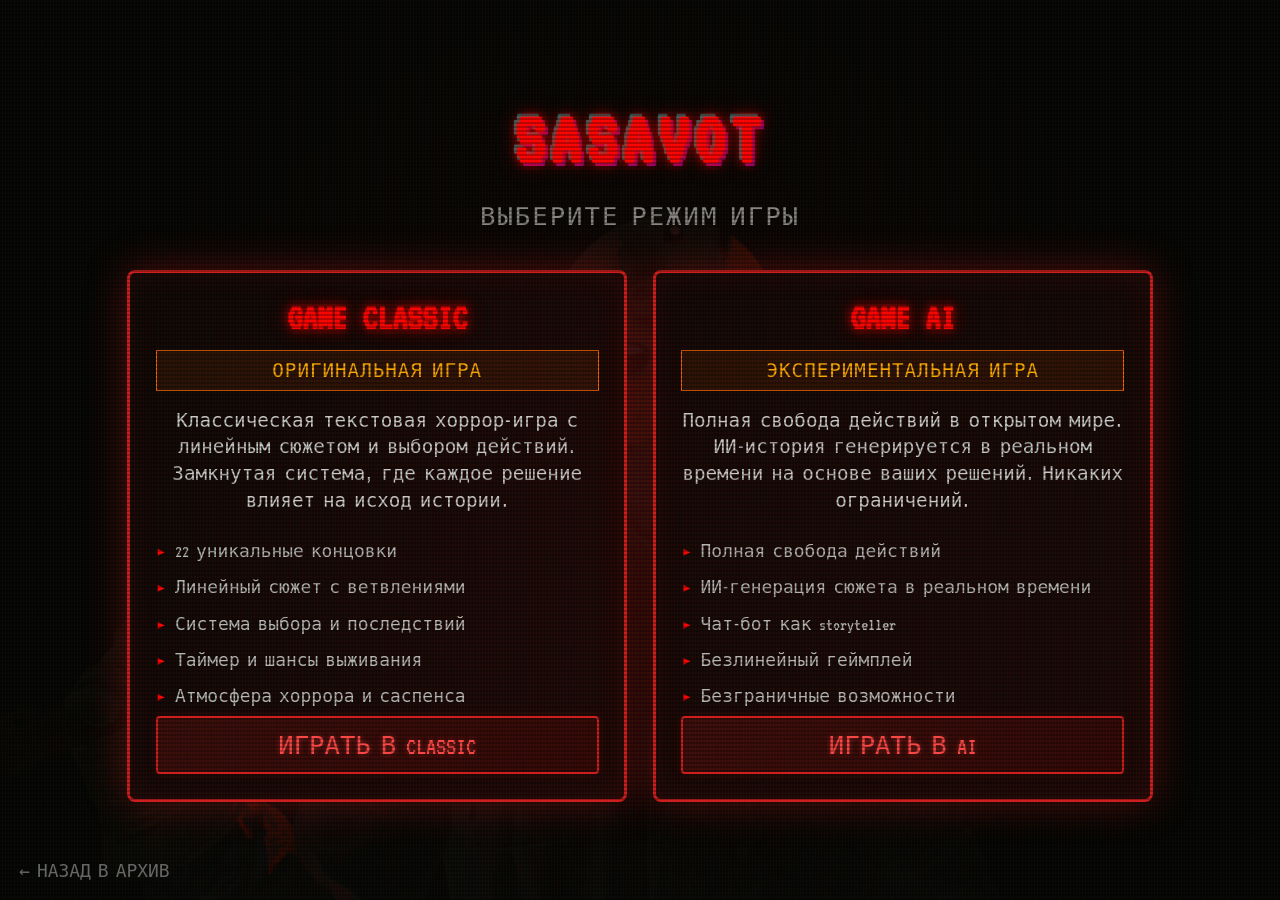
==== commit 8a46f280: "style improve" ====
--- a/game.html
+++ b/game.html
@@ -59,9 +59,10 @@
             flex-direction: column;
             justify-content: center;
             align-items: center;
-            padding: 20px;
-            background: #050202 url('0001.png') center/cover no-repeat fixed;
+            padding: clamp(12px, 3vw, 40px);
+            background: #050202 url('0001.png') center/cover no-repeat;
             position: relative;
+            overflow: hidden;
         }
 
         .screen::before {
@@ -81,9 +82,9 @@
         }
 
         .main-title {
-            font-size: 6rem;
+            font-size: clamp(2rem, 6vw, 5rem);
             text-transform: uppercase;
-            letter-spacing: 5px;
+            letter-spacing: clamp(2px, 0.5vw, 5px);
             color: #ff0000;
             text-shadow: 
                 0px 0px 10px rgba(255, 0, 0, 0.9),
@@ -91,8 +92,10 @@
                 -3px -3px 0px rgba(0, 255, 255, 0.5),
                 3px 3px 0px rgba(255, 0, 255, 0.5);
             animation: shake 1s infinite alternate, titleGlow 2s ease-in-out infinite;
-            margin-bottom: 20px;
-            text-align: center;
+            margin-bottom: clamp(8px, 1.5vw, 24px);
+            text-align: center;
+            line-height: 1.1;
+            flex-shrink: 1;
         }
 
         @keyframes shake {
@@ -122,30 +125,32 @@
         }
 
         .subtitle {
-            font-size: 1.8rem;
+            font-size: clamp(0.8rem, 2vw, 1.6rem);
             color: #888;
-            margin-bottom: 50px;
+            margin-bottom: clamp(12px, 3vw, 40px);
             text-align: center;
             letter-spacing: 2px;
+            flex-shrink: 1;
         }
 
         .games-container {
             display: flex;
-            gap: 40px;
-            max-width: 1200px;
+            gap: clamp(12px, 2vw, 32px);
+            max-width: min(1200px, 95vw);
             width: 100%;
             justify-content: center;
             flex-wrap: wrap;
             align-items: stretch;
+            flex-shrink: 1;
+            min-height: 0;
         }
 
         .game-card {
-            flex: 1;
-            min-width: 300px;
+            flex: 1 1 min(300px, 80vw);
             max-width: 500px;
             background: linear-gradient(135deg, #0d0404 0%, #1a0505 100%);
             border: 3px solid #d11a1a;
-            padding: 30px;
+            padding: clamp(12px, 2vw, 28px);
             border-radius: 8px;
             box-shadow: 
                 0 0 40px rgba(209, 26, 26, 0.4),
@@ -162,18 +167,11 @@
             flex: 1;
             display: flex;
             flex-direction: column;
-        }
-
-        .game-card-description {
-            flex: 1;
-        }
-
-        .game-card-features {
-            flex: 1;
+            min-height: 0;
         }
 
         .game-card:hover {
-            transform: translateY(-10px);
+            transform: translateY(clamp(-4px, -1vw, -10px));
             border-color: #ff0000;
             box-shadow: 
                 0 0 60px rgba(209, 26, 26, 0.6),
@@ -181,45 +179,49 @@
         }
 
         .game-card-title {
-            font-size: 3rem;
+            font-size: clamp(1.2rem, 3vw, 2.8rem);
             color: #ff0000;
-            margin-bottom: 15px;
+            margin-bottom: clamp(6px, 1vw, 16px);
             text-shadow: 
                 0 0 10px rgba(255, 0, 0, 0.8),
                 0 0 20px rgba(255, 0, 0, 0.4);
             animation: titleGlow 2s ease-in-out infinite;
             text-align: center;
+            flex-shrink: 1;
         }
 
         .game-card-type {
-            font-size: 1.4rem;
+            font-size: clamp(0.7rem, 1.5vw, 1.3rem);
             color: #ffaa00;
             text-align: center;
-            margin-bottom: 20px;
-            padding: 8px;
+            margin-bottom: clamp(6px, 1.5vw, 18px);
+            padding: clamp(3px, 0.6vw, 8px);
             border: 1px solid #ff6600;
             background: rgba(255, 102, 0, 0.1);
             letter-spacing: 1px;
+            flex-shrink: 1;
         }
 
         .game-card-description {
-            font-size: 1.6rem;
-            line-height: 1.5;
+            font-size: clamp(0.75rem, 1.5vw, 1.4rem);
+            line-height: 1.4;
             color: #cccccc;
-            margin-bottom: 20px;
-            text-align: center;
+            margin-bottom: clamp(6px, 1.5vw, 18px);
+            text-align: center;
+            flex-shrink: 1;
         }
 
         .game-card-features {
             list-style: none;
-            font-size: 1.3rem;
+            font-size: clamp(0.7rem, 1.4vw, 1.2rem);
             color: #b8b8b8;
-            line-height: 1.8;
+            line-height: 1.6;
+            flex-shrink: 1;
         }
 
         .game-card-features li {
-            padding: 5px 0;
-            padding-left: 20px;
+            padding: clamp(1px, 0.3vw, 4px) 0;
+            padding-left: clamp(10px, 1.5vw, 20px);
             position: relative;
         }
 
@@ -238,8 +240,8 @@
             border: 2px solid #d11a1a;
             color: #ff4444;
             font-family: 'VT323', monospace;
-            font-size: 2rem;
-            padding: 12px;
+            font-size: clamp(0.9rem, 2vw, 1.8rem);
+            padding: clamp(6px, 1vw, 12px);
             cursor: pointer;
             text-align: center;
             transition: all 0.3s ease;
@@ -247,6 +249,7 @@
             text-shadow: 0 0 5px rgba(255, 68, 68, 0.5);
             box-shadow: 0 0 10px rgba(128, 16, 16, 0.3);
             align-self: flex-end;
+            flex-shrink: 1;
         }
 
         .game-card:hover .game-card-btn {
@@ -260,10 +263,10 @@
 
         .back-link {
             position: fixed;
-            bottom: 20px;
-            left: 20px;
+            bottom: clamp(6px, 1.5vw, 20px);
+            left: clamp(6px, 1.5vw, 20px);
             color: #666;
-            font-size: 1.4rem;
+            font-size: clamp(0.7rem, 1.4vw, 1.3rem);
             text-decoration: none;
             transition: all 0.3s ease;
             z-index: 1000;
@@ -272,73 +275,6 @@
         .back-link:hover {
             color: #ffcc00;
             text-shadow: 0 0 10px rgba(255, 204, 0, 0.5);
-        }
-
-        @media (max-width: 768px) {
-            .main-title {
-                font-size: 4rem;
-                letter-spacing: 3px;
-            }
-
-            .subtitle {
-                font-size: 1.4rem;
-            }
-
-            .games-container {
-                gap: 20px;
-            }
-
-            .game-card {
-                min-width: 100%;
-                padding: 20px;
-            }
-
-            .game-card-title {
-                font-size: 2.5rem;
-            }
-
-            .game-card-description {
-                font-size: 1.3rem;
-            }
-
-            .game-card-features {
-                font-size: 1.1rem;
-            }
-
-            .game-card-btn {
-                font-size: 1.6rem;
-            }
-        }
-
-        @media (max-width: 480px) {
-            .main-title {
-                font-size: 3rem;
-                letter-spacing: 2px;
-            }
-
-            .subtitle {
-                font-size: 1.2rem;
-            }
-
-            .game-card-title {
-                font-size: 2rem;
-            }
-
-            .game-card-type {
-                font-size: 1.2rem;
-            }
-
-            .game-card-description {
-                font-size: 1.1rem;
-            }
-
-            .game-card-features {
-                font-size: 1rem;
-            }
-
-            .game-card-btn {
-                font-size: 1.4rem;
-            }
         }
     </style>
 </head>
@@ -399,26 +335,7 @@
     </div>
 
     <script>
-        // Block scroll until animation completes
-        let animationComplete = false;
-        
-        function unlockScroll() {
-            if (!animationComplete) {
-                animationComplete = true;
-                document.body.style.overflow = 'auto';
-            }
-        }
-        
-        // Initially block scroll
         document.body.style.overflow = 'hidden';
-        
-        // Unlock after animation (4 seconds for title animation)
-        setTimeout(unlockScroll, 4000);
-        
-        // Also unlock on any click/touch
-        document.addEventListener('click', unlockScroll, { once: true });
-        document.addEventListener('touchstart', unlockScroll, { once: true });
-        document.addEventListener('keydown', unlockScroll, { once: true });
     </script>
 </body>
 </html>
